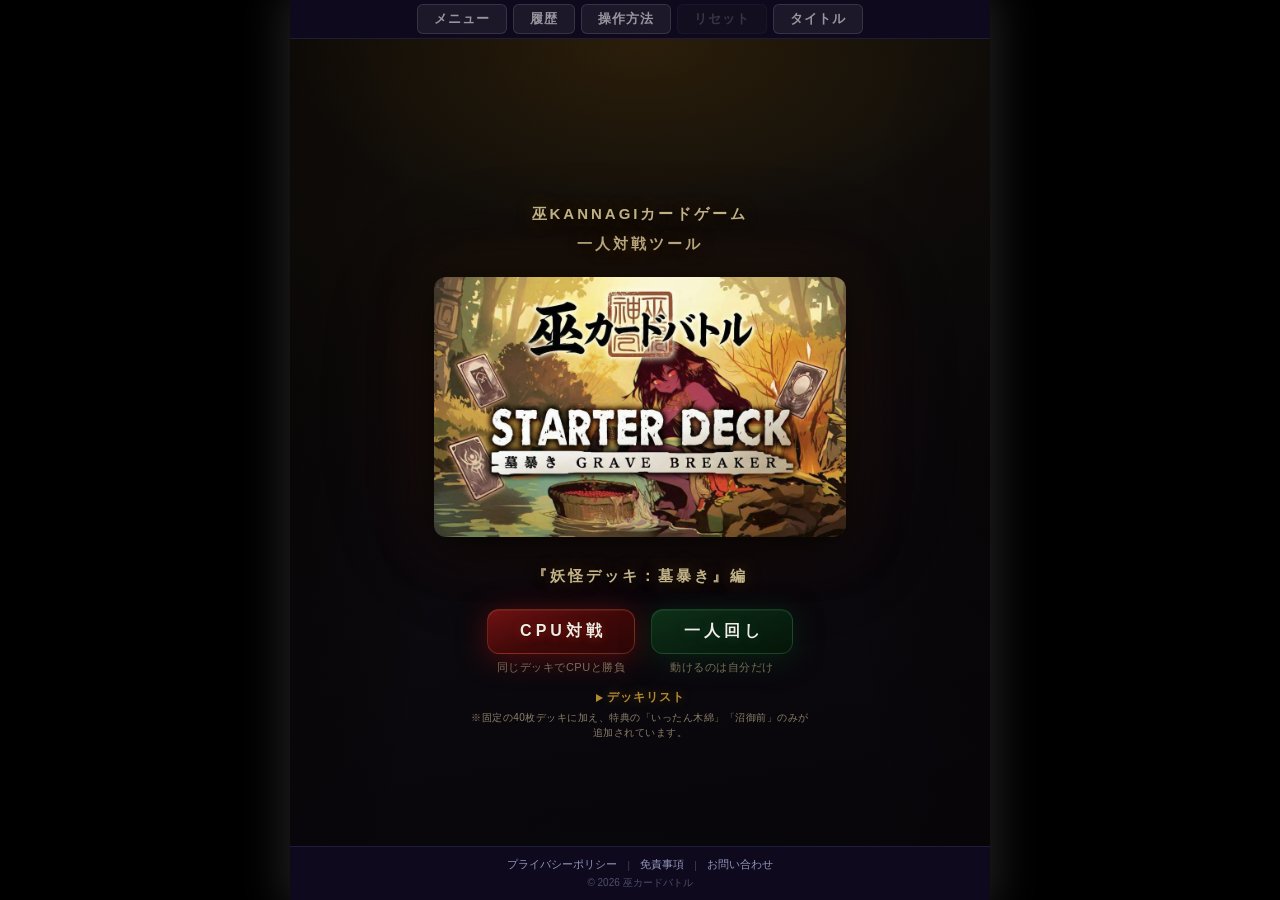
==== index.html @ 3680c4dd "Add files via upload" ====
<!DOCTYPE html>
<html lang="ja">

<head>
  <!-- Google tag (専用タグなのでGitHubから見てる人もコピー禁止) -->
  <script async src="https://www.googletagmanager.com/gtag/js?id=G-RFGFBHX0R3"></script>
  <script>
    window.dataLayer = window.dataLayer || [];
    function gtag() { dataLayer.push(arguments); }
    gtag('js', new Date());

    gtag('config', 'G-RFGFBHX0R3');
  </script>
  <meta name="google-site-verification" content="YM-XxtUOnHbWTv-7_NC93-Eh-Nm8uN8EXM9fHKTF7UQ" />
  <meta charset="UTF-8">
  <meta name="viewport"
    content="width=device-width, initial-scale=1.0, maximum-scale=1.0, user-scalable=no, viewport-fit=cover">
  <title>巫カードバトル | 一人回し、一人対戦ツール</title>
  <meta name="description" content="巫KANNAGIカードゲームの一人回し（一人対戦）用ツール。使い方が難しいカードも、コッソリ練習してマスターしちゃおう！" />

  <link rel="stylesheet" href="battle.css">
  <link rel="icon" type="image/x-icon" href="favicon/battle_favicon.ico" />
  <!-- Windows タイル -->
  <meta name="msapplication-TileImage" content="images/battle_icon.jpg" />
  <meta name="msapplication-TileColor" content="#ffffff" />
  <!-- iOS Safari（ホーム画面・ブックマーク） -->
  <link rel="apple-touch-icon" sizes="180x180" href="images/battle_icon.png" />
  <!-- Android Chrome / 汎用 -->
  <link rel="icon" type="image/png" sizes="192x192" href="images/battle_icon.png" />
  <link rel="icon" type="image/png" sizes="512x512" href="images/battle_icon.png" />

  <!-- OGP -->
  <meta property="og:title" content="巫カードバトル | 一人回し、一人対戦ツール" />
  <meta property="og:description" content="巫KANNAGIカードゲームの一人回し（一人対戦）用ツール。使い方が難しいカードも、コッソリ練習してマスターしちゃおう！" />
  <meta property="og:image" content="https://hanil524.github.io/kannagi_battle/images/battle_ogp.jpg" />
  <meta property="og:url" content="https://hanil524.github.io/kannagi_battle/" />
  <meta property="og:type" content="website" />
  <!-- Twitter Card -->
  <meta name="twitter:card" content="summary_large_image" />
  <meta name="twitter:image" content="https://hanil524.github.io/kannagi_battle/images/battle_ogp.jpg" />
</head>

<body>

  <div id="app">
    <!-- ヘッダー（旧フッター） -->
    <button class="footer-btn" id="btn-menu">メニュー</button>
    <button class="footer-btn" id="btn-history" disabled>履歴</button>
    <button class="footer-btn" id="btn-howto">操作方法</button>
    <button class="footer-btn" id="btn-reset" disabled>リセット</button>
    <button class="footer-btn" id="btn-title">タイトル</button>
  </div>

  <!-- スタート -->
  <div id="start-overlay">
    <div id="start-title">巫KANNAGIカードゲーム<br>一人対戦ツール</div>
    <img id="start-deck-img" src="images/hakaabaki.jpg" alt="墓暴き">
    <div id="start-title">『妖怪デッキ：墓暴き』編</div>
    <div id="start-buttons-row">
      <div class="start-btn-col">
        <button id="start-btn">CPU対戦</button>
        <div id="start-sub">同じデッキでCPUと勝負</div>
      </div>
      <div class="start-btn-col">
        <button id="solo-btn">一人回し</button>
        <div id="solo-sub">動けるのは自分だけ</div>
      </div>
    </div>
    <a id="deck-list-link" href="#">デッキリスト</a>
    <div id="start-note">※固定の40枚デッキに加え、特典の「いったん木綿」「沼御前」のみが<br>追加されています。</div>

    <!-- デッキリスト画像ポップアップ -->
    <div id="deck-popup-overlay" style="display:none;">
      <div id="deck-popup">
        <button id="deck-popup-close">&times;</button>
        <img id="deck-popup-img" src="images/yokai-deck.jpg" alt="デッキリスト">
      </div>
    </div>

    <!-- サイトフッター（スタート画面内なのでゲーム中は非表示） -->
    <footer class="start-footer">
      <nav class="start-footer-links">
        <a href="privacy.html">プライバシーポリシー</a>
        <span class="start-footer-sep">|</span>
        <a href="disclaimer.html">免責事項</a>
        <span class="start-footer-sep">|</span>
        <a href="https://docs.google.com/forms/d/e/1FAIpQLSd8f24mL69hy2xLROsW7yi5ifoMN6DwQPSr7Msj2-q-3vd2gw/viewform"
          target="_blank" rel="noopener noreferrer">お問い合わせ</a>
      </nav>
      <p class="start-footer-copy">&copy; 2026 巫カードバトル</p>
    </footer>
  </div>

  <!-- メニューモーダル -->
  <div id="menu-overlay" style="display:none;"></div>
  <div id="menu-modal">
    <div id="menu-modal-header">
      <button id="menu-close-x">&times;</button>
      <span>メニュー</span>
    </div>
    <nav id="menu-list">
      <a class="menu-item" href="https://www.kannagi-cardgame.jp/" target="_blank" rel="noopener">巫カード公式サイト</a>
      <a class="menu-item" href="https://www.kannagi-cardgame.jp/s-projects-side-by-side" target="_blank"
        rel="noopener">遊び方</a>
      <a class="menu-item" href="https://www.kannagi-cardgame.jp/%E3%82%AB%E3%83%BC%E3%83%89" target="_blank"
        rel="noopener">商品一覧（公式カードリスト）</a>
      <a class="menu-item" href="https://eglanz.cart.fc2.com/ca42/550/p-r-s/" target="_blank"
        rel="noopener">妖怪デッキ「墓暴き」通販ページ</a>
      <a class="menu-item"></a>
      <a class="menu-item" href="https://lit.link/hanil524" target="_blank" rel="noopener">巫カード便利ツール集</a>
      <a class="menu-item" href="https://hanil524.github.io/kannagi-cardlist/" target="_blank"
        rel="noopener">全カードリスト＆デッキ作成</a>
      <a class="menu-item" href="https://x.com/hanil524" target="_blank" rel="noopener">管理人：はん（X）</a>
      <a class="menu-item"
        href="https://docs.google.com/forms/d/e/1FAIpQLSd8f24mL69hy2xLROsW7yi5ifoMN6DwQPSr7Msj2-q-3vd2gw/viewform"
        target="_blank" rel="noopener">不具合報告フォーム</a>
    </nav>
  </div>

  <div id="field">

    <!-- ====== 相手側 ====== -->
    <div class="row-zone" id="opp-hand-zone">
      <span class="zone-label">手 札</span>
      <div id="opp-hand-cards" class="card-row"></div>
      <span class="zone-count" id="opp-hand-count">0</span>
    </div>
    <div class="row-zone" id="opp-soul-zone">
      <span class="zone-label">魂</span>
      <div id="opp-soul-cards" class="card-row"></div>
      <div class="soul-info-area" id="opp-soul-info">
        <div class="season-icons">
          <div class="season-icon" id="opp-season-spring">春</div>
          <div class="season-icon" id="opp-season-summer">夏</div>
          <div class="season-icon" id="opp-season-autumn">秋</div>
          <div class="season-icon" id="opp-season-winter">冬</div>
        </div>
        <div class="soul-count-mini" id="opp-soul-count">0</div>
      </div>
    </div>
    <!-- 相手ミッドゾーン: 除外(左端)→山札→手札公開場(右に広がる) -->
    <div class="triple-zone" id="opp-mid-zones">
      <div class="zone triple-sub exile-zone" id="opp-exile">
        <span class="zone-label" style="font-size:10px;">除外</span>
        <span class="zone-count" id="opp-exile-count">0</span>
      </div>
      <div class="zone triple-sub" id="opp-deck">
        <span class="zone-label" style="font-size:10px;">山札</span>
        <span class="zone-count" id="opp-deck-count">0</span>
      </div>
      <div class="zone triple-main" id="opp-open">
        <span class="zone-label" style="font-size:10px;">手札公開場</span>
        <div id="opp-open-cards" class="card-row"></div>
        <span class="zone-count" id="opp-open-count">0</span>
      </div>
    </div>
    <!-- 相手の場: ライフは右端 -->
    <div class="field-row" id="opp-field-row">
      <div class="row-zone field-zone" id="opp-field">
        <span class="zone-label">相 手 の 場</span>
        <div id="opp-field-cards" class="card-row field-card-row"></div>
      </div>
      <div class="life-area" id="opp-life-area">
        <div class="life-label">ライフ</div>
        <div class="life-value" id="opp-life-value">30</div>
      </div>
    </div>

    <!-- 中央コントロール -->
    <div id="center-area">
      <div id="center-controls">
        <!-- 左側＝自分（自陣側＝下寄せ） -->
        <div class="type-btns left-btns">
          <button class="type-btn basho-btn" id="p-basho-btn">場所</button>
          <button class="type-btn kaii-btn" id="p-kaii-btn">怪異</button>
          <button class="type-btn dougu-btn" id="p-dougu-btn">道具</button>
          <button class="type-btn season-btn" id="p-season-btn">季節</button>
        </div>
        <div id="center-mid">
          <div id="center-line"></div>
          <button id="attack-btn" style="display:none;">攻撃</button>
          <button id="end-turn-center" style="display:none;">ターン終了</button>
        </div>
        <!-- 右側＝相手（敵陣側＝上寄せ） -->
        <div class="type-btns right-btns">
          <button class="type-btn basho-btn" id="o-basho-btn">場所</button>
          <button class="type-btn kaii-btn" id="o-kaii-btn">怪異</button>
          <button class="type-btn dougu-btn" id="o-dougu-btn">道具</button>
          <button class="type-btn season-btn" id="o-season-btn">季節</button>
        </div>
      </div>
    </div>

    <!-- 自分側 -->
    <div class="field-row" id="player-field-row">
      <div class="life-area" id="player-life-area">
        <div class="life-label">ライフ</div>
        <div class="life-value" id="player-life-value">30</div>
      </div>
      <div class="row-zone field-zone" id="player-field">
        <span class="zone-label">自 分 の 場</span>
        <div id="player-field-cards" class="card-row field-card-row"></div>
      </div>
    </div>
    <div class="triple-zone" id="player-mid-zones">
      <div class="zone triple-main" id="player-open">
        <span class="zone-label" style="font-size:10px;">手札公開場</span>
        <div id="player-open-cards" class="card-row"></div>
        <span class="zone-count" id="player-open-count">0</span>
      </div>
      <div class="zone triple-sub" id="player-deck">
        <span class="zone-label" style="font-size:10px;">山札</span>
        <span class="zone-count" id="player-deck-count">0</span>
      </div>
      <div class="zone triple-sub exile-zone" id="player-exile">
        <span class="zone-label" style="font-size:10px;">除外</span>
        <span class="zone-count" id="player-exile-count">0</span>
      </div>
    </div>
    <div class="row-zone" id="player-soul-zone">
      <span class="zone-label">魂</span>
      <div id="player-soul-cards" class="card-row"></div>
      <div class="soul-info-area" id="player-soul-info">
        <div class="season-icons">
          <div class="season-icon" id="player-season-spring">春</div>
          <div class="season-icon" id="player-season-summer">夏</div>
          <div class="season-icon" id="player-season-autumn">秋</div>
          <div class="season-icon" id="player-season-winter">冬</div>
        </div>
        <div class="soul-count-mini" id="player-soul-count">0</div>
      </div>
    </div>
    <div class="row-zone" id="player-hand-zone">
      <span class="zone-label">手 札</span>
      <div id="player-hand-cards" class="card-row"></div>
      <span class="zone-count" id="player-hand-count">0</span>
    </div>
  </div>

  <!-- カード拡大プレビュー -->
  <div id="card-preview">
    <img id="preview-img" src="" alt="preview">
  </div>

  <!-- モーダル内カードプレビュー（最前面） -->
  <div id="modal-preview">
    <img id="modal-preview-img" src="" alt="modal-preview">
  </div>

  <!-- 怪異札確認中の拡大プレビュー（最前面） -->
  <div id="kaii-preview-overlay">
    <img id="kaii-preview-img" src="" alt="kaii-preview">
  </div>


  <!-- カード使用エフェクト -->
  <div id="play-effect">
    <img id="play-effect-img" src="" alt="play">
  </div>

  <!-- ダメージ演出 -->
  <div id="damage-overlay" style="display:none;">
    <span id="damage-text"></span>
  </div>

  <!-- 季節札警告（画面中央） -->
  <div id="season-warning">
    <span>【季節札】が場にある状態で【季節札】を出すと、<br>既にある【季節札】と上に載っているカードが全て魂になります。</span>
  </div>

  <!-- 魂不足ポップアップ -->
  <div id="soul-shortage-msg" style="display:none;">
    <span>使用に必要な魂が足りません。</span>
  </div>

  <!-- 季節不足ポップアップ -->
  <div id="season-shortage-msg" style="display:none;">
    <span>召喚に必要な季節が足りません。</span>
  </div>

  <!-- 1ターン1回制限ポップアップ -->
  <div id="type-used-msg" style="display:none;">
    <span id="type-used-text"></span>
  </div>

  <!-- 召喚酔いポップアップ -->
  <div id="summon-sick-msg" style="display:none;">
    <span>場所札は召喚したターンに攻撃することができません。</span>
  </div>

  <!-- 攻撃済みポップアップ -->
  <div id="attack-used-msg" style="display:none;">
    <span>攻撃は1ターンに1度までです。</span>
  </div>

  <!-- 怪異札一覧ポップアップ -->
  <div id="kaii-popup">
    <div id="kaii-popup-title">憑依されている怪異札</div>
    <div id="kaii-popup-cards"></div>
  </div>

  <!-- 場所札なしポップアップ -->
  <div id="no-basho-msg" style="display:none;">
    <span>場に場所札がありません。</span>
  </div>

  <!-- 相手手札タッチポップアップ -->
  <div id="opp-hand-msg" style="display:none;">
    <span>相手の手札を勝手に触らないでください！</span>
  </div>

  <!-- 相手山札タッチポップアップ -->
  <div id="opp-deck-msg" style="display:none;">
    <span>相手のデッキを勝手に触らないでください！</span>
  </div>

  <!-- 相手怪異札ブロック -->
  <div id="kaii-block-msg" style="display:none;">
    <div id="kaii-block-text">対戦相手が憑依している怪異札は、<br>確認することができません。</div>
  </div>

  <!-- 除外カード一覧モーダル -->
  <div id="exile-modal" style="display:none;">
    <!-- 上部: 選択カード拡大プレビュー -->
    <div id="exile-modal-preview-wrap">
      <span id="exile-modal-preview-placeholder">タップしてカードを選択</span>
      <img id="exile-modal-preview-img" src="" alt="" style="display:none;">
    </div>
    <div id="exile-modal-title">除外カード一覧</div>
    <div id="exile-modal-desc"></div>
    <div id="exile-modal-cards"></div>
    <div id="exile-modal-empty" style="display:none;">除外されたカードはありません。</div>
    <div id="exile-modal-buttons" style="display:none;">
      <button id="exile-modal-confirm" disabled>決定する</button>
      <button id="exile-modal-skip">選択しない</button>
    </div>
    <button class="banmen-btn" style="display:none;">盤面</button>
  </div>

  <!-- 盤面確認中の除外閲覧モーダル -->
  <div id="exile-view-modal" style="display:none;">
    <div id="exile-view-title">除外カード一覧</div>
    <div id="exile-view-cards"></div>
    <div id="exile-view-empty" style="display:none;">除外されたカードはありません。</div>
  </div>

  <!-- 効果発動オーバーレイ -->
  <div id="effect-overlay">
    <span id="effect-label">効果発動</span>
    <img id="effect-card-img" src="" alt="effect">
  </div>

  <!-- 開門演出 -->
  <div id="gate-overlay">
    <span id="gate-text">開門</span>
    <span id="coin-text"></span>
  </div>

  <!-- ターン告知 -->
  <div id="turn-announce">
    <span id="turn-announce-text"></span>
  </div>

  <!-- フィニッシュブローズーム（旧） -->
  <div id="finish-zoom-overlay" style="display:none;">
    <img id="finish-zoom-img" src="" alt="finish">
  </div>

  <!-- フィニッシュブロー演出 -->
  <div id="finish-blow-overlay">
    <div id="finish-blow-field"></div>
  </div>

  <!-- 勝敗結果 -->
  <div id="result-overlay">
    <span id="result-text"></span>
    <span id="win-streak"></span>
    <button id="retry-btn">リトライ</button>
    <a id="result-shop-link" href="https://eglanz.cart.fc2.com/ca42/550/p-r-s/" target="_blank" rel="noopener">
      <img id="result-shop-img" src="images/hakaabaki.jpg" alt="墓暴き">
      <span id="result-shop-text">通販サイトはこちら！</span>
    </a>
  </div>

  <!-- 手札超過オーバーレイ -->
  <div id="hand-overflow-overlay" style="display:none;">
    <span id="hand-overflow-title">手札超過</span>
    <span id="hand-overflow-desc">手札が9枚以上の状態でターンを終了しました。<br>8枚になるまで魂に捨ててください。<br>※カードをタップで選択、または掴んで魂の上で離す。</span>
    <div id="hand-overflow-buttons">
      <button id="hand-overflow-confirm" disabled>決定する</button>
      <div id="hand-overflow-remaining"></div>
    </div>
    <button class="banmen-btn">盤面</button>
  </div>

  <!-- カード選択フェイズオーバーレイ (上55%のみ覆う・3分割) -->
  <div id="card-select-overlay" style="display:none;">
    <!-- 上段: 選択中カード拡大表示 -->
    <div id="card-select-top">
      <span id="card-select-placeholder">タップしてカードを選択</span>
      <img id="card-select-preview-img" src="" alt="">
    </div>
    <!-- 中段: タイトル + 説明 + ボタン -->
    <div id="card-select-mid">
      <span id="card-select-title">カード選択</span>
      <span id="card-select-desc"></span>
      <div id="card-select-buttons">
        <button id="card-select-confirm" disabled>決定する</button>
        <button id="card-select-skip">選択しない</button>
      </div>
    </div>
    <button class="banmen-btn">盤面</button>
  </div>

  <!-- 零探しオーバーレイ -->
  <div id="zero-search-overlay" style="display:none;">
    <!-- 上部: 先後案内 -->
    <div id="zero-search-order"></div>
    <!-- 中部: タイトル・説明・プレビュー・ボタン -->
    <div id="zero-search-mid">
      <div id="zero-search-title">零探し</div>
      <div id="zero-search-desc">手札から好きな枚数選んでキープする。<br>残りをデッキ底に送り、その枚数分ドローする。</div>
      <div id="zero-search-preview-wrap">
        <img id="zero-search-preview-img" src="" alt="">
      </div>
      <div id="zero-search-count">キープする手札を選択（任意）</div>
      <button id="zero-search-confirm">決　定</button>
    </div>
    <!-- 下部: 8枚のカード -->
    <div id="zero-search-cards"></div>
  </div>

  <!-- 相手手札除外選択モーダル -->
  <div id="opp-hand-exile-overlay" style="display:none;">
    <span id="opp-hand-exile-title">相手の手札を除外</span>
    <span id="opp-hand-exile-desc"></span>
    <div id="opp-hand-exile-cards"></div>
    <div id="opp-hand-exile-buttons">
      <button id="opp-hand-exile-confirm" disabled>決定する</button>
    </div>
    <button class="banmen-btn">盤面</button>
  </div>

  <!-- タイトル確認ポップアップ -->
  <div id="title-confirm" style="display:none;">
    <span id="title-confirm-title">本当にタイトルへ戻りますか？</span>
    <div id="reset-confirm-buttons">
      <button id="title-confirm-yes">はい</button>
      <button id="title-confirm-no">いいえ</button>
    </div>
  </div>

  <!-- リセット確認ポップアップ -->
  <div id="reset-confirm" style="display:none;">
    <span id="reset-confirm-title">対戦をやり直しますか？</span>
    <div id="reset-confirm-buttons">
      <button id="reset-confirm-yes">はい</button>
      <button id="reset-confirm-no">いいえ</button>
    </div>
  </div>

  <!-- 魂ダメージ吸収：質問ポップアップ -->
  <div id="soul-absorb-ask" style="display:none;">
    <img id="soul-absorb-ask-img" src="" alt="" style="display:none;">
    <span id="soul-absorb-ask-title">ダメージを魂で受けますか？</span>
    <div id="soul-absorb-ask-buttons">
      <button id="soul-absorb-yes">はい</button>
      <button id="soul-absorb-no">いいえ</button>
    </div>
    <button class="banmen-btn">盤面</button>
  </div>

  <!-- 魂ダメージ吸収：魂選択フェイズ -->
  <div id="soul-absorb-select" style="display:none;">
    <span id="soul-absorb-select-title">除外する魂を選択</span>
    <span id="soul-absorb-select-desc"></span>
    <div id="soul-absorb-select-buttons">
      <button id="soul-absorb-confirm">決定する</button>
    </div>
    <button class="banmen-btn">盤面</button>
  </div>

  <!-- 盤面確認用フローティングボタン -->
  <button id="banmen-floating-btn" style="display:none;">盤面</button>

  <!-- ドラッグ攻撃ビーム -->
  <svg id="drag-attack-svg"
    style="position:fixed;top:0;left:0;width:100%;height:100%;pointer-events:none;z-index:8000;display:none;">
    <defs>
      <filter id="beam-glow" x="-50%" y="-50%" width="200%" height="200%">
        <feGaussianBlur stdDeviation="4" result="blur" />
        <feMerge>
          <feMergeNode in="blur" />
          <feMergeNode in="blur" />
          <feMergeNode in="SourceGraphic" />
        </feMerge>
      </filter>
      <filter id="beam-glow-ready" x="-50%" y="-50%" width="200%" height="200%">
        <feGaussianBlur stdDeviation="6" result="blur" />
        <feMerge>
          <feMergeNode in="blur" />
          <feMergeNode in="blur" />
          <feMergeNode in="blur" />
          <feMergeNode in="SourceGraphic" />
        </feMerge>
      </filter>
    </defs>
    <path id="beam-outer" fill="none" stroke="rgba(255,120,60,0.25)" stroke-width="12" stroke-linecap="round"
      filter="url(#beam-glow)" />
    <path id="beam-core" fill="none" stroke="rgba(255,180,80,0.8)" stroke-width="3" stroke-linecap="round"
      filter="url(#beam-glow)" />
    <circle id="beam-target" r="14" fill="none" stroke="rgba(255,180,80,0.6)" stroke-width="2" cx="0" cy="0"
      style="display:none;" />
  </svg>

  <!-- 操作方法モーダル -->
  <div id="howto-modal">
    <div id="howto-modal-header">
      <button id="howto-close-x">&times;</button>
      <span>操作方法</span>
    </div>
    <div id="howto-body">
      <p class="howto-text">4種類の札が1ターンに各1枚まで使用可能。<br>左側にあるカラーボタンで確認しよう！</p>
      <img class="howto-gif" src="images/capture01.gif" alt="巫カードバトルの操作例1">
      <p class="howto-text">※カラーボタンを押すと対応した札が光る。</p>
      <hr class="howto-divider">
      <p class="howto-text">【場所札】を選択して中央ボタンで攻撃。<br>（カードの長押しでも攻撃可能）</p>
      <img class="howto-gif" src="images/capture02.gif" alt="巫カードバトルの操作例2">
      <hr class="howto-divider">
      <p class="howto-text">できないことはできないので<br>たくさん動かしてルールを覚えよう！</p>
      <img class="howto-gif" src="images/capture03.gif" alt="巫カードバトルの操作例3">
      <p class="howto-text">※本番は「道具札が相手ターンでも使える」ルールなので<br>慣れてきたら実際のカードで遊んでね！</p>
      <hr class="howto-divider">
      <p class="howto-link">『墓暴き』デッキは<a href="https://eglanz.cart.fc2.com/ca42/550/p-r-s/" target="_blank"
          rel="noopener">通販ページ</a>から（定価1,100円）<br> </p>
      <p class="howto-link">詳しい巫カードゲームの遊び方は<a href="https://www.kannagi-cardgame.jp/s-projects-side-by-side"
          target="_blank" rel="noopener">公式HP</a>から<br> </p>
    </div>
    <div id="howto-modal-footer">
      <button id="howto-close-btn">閉じる</button>
    </div>
  </div>

  <!-- 行動履歴モーダル -->
  <div id="history-modal">
    <div id="history-modal-header">
      <button id="history-close-x">&times;</button>
      <span>行動履歴</span>
    </div>
    <div id="history-list"></div>
    <div id="history-modal-footer">
      <button id="history-close-btn">閉じる</button>
    </div>
  </div>
  </div>

  <script src="battle.js"></script>
  <script>
    if ('serviceWorker' in navigator) {
      window.addEventListener('load', () => {
        navigator.serviceWorker.register('sw.js').catch(() => { });
      });
    }
  </script>
</body>

</html>
---- battle.css ----
/* ===== リセット ===== */
*,
*::before,
*::after {
  margin: 0;
  padding: 0;
  box-sizing: border-box;
}

/* ===== ボタンタッチキャンセル ===== */
/* 指をボタン外にドラッグした時、pointer-eventsを切って:activeを解除 */
button.btn-touch-cancelled {
  pointer-events: none !important;
}

html {
  width: 100%;
  height: 100%;
  overflow: hidden;
  background: #000;
}

body {
  width: 100%;
  max-width: 430px;
  height: 100vh;
  height: 100dvh;
  max-height: 900px;
  margin: 0 auto;
  margin-top: max(0px, calc(50dvh - 450px));
  position: relative;
  overflow: hidden;
  background: #000;
  box-shadow: 0 0 40px 8px rgba(255, 255, 255, 0.12);
  font-family: 'Helvetica Neue', Arial, sans-serif;
  user-select: none;
  -webkit-user-select: none;
  -webkit-tap-highlight-color: transparent;
  touch-action: manipulation;
  display: flex;
  flex-direction: column;
}

/* ===== アプリ外枠 ===== */
#app {
  width: 100%;
  display: flex;
  flex-direction: row;
  align-items: center;
  justify-content: center;
  gap: clamp(3px, 1.2vw, 6px);
  padding: 4px clamp(4px, 1.5vw, 8px);
  background: rgba(15, 10, 30, 0.95);
  border-bottom: 1px solid rgba(80, 80, 140, 0.25);
  flex-shrink: 0;
  z-index: 10;
}

/* ===== ヘッダー（旧フッター） ===== */
#footer {
  display: flex;
  flex-direction: row;
  align-items: center;
  justify-content: flex-start;
  gap: 6px;
  padding: 4px 8px;
  background: rgba(15, 10, 30, 0.95);
  border-bottom: 1px solid rgba(80, 80, 140, 0.25);
  flex-shrink: 0;
  z-index: 10;
}

.footer-btn {
  padding: 4px clamp(4px, 1.5vw, 12px);
  font-size: clamp(10px, 2.8vw, 12px);
  font-weight: bold;
  color: rgba(200, 210, 255, 0.85);
  background: rgba(30, 25, 60, 0.9);
  border: 1px solid rgba(80, 90, 160, 0.4);
  border-radius: 6px;
  cursor: pointer;
  transition: background 0.15s ease, border-color 0.15s ease;
  letter-spacing: 0px;
  white-space: nowrap;
  text-align: center;
}

.footer-btn:not(:disabled):active {
  background: rgba(60, 50, 120, 0.9);
  border-color: rgba(120, 140, 230, 0.6);
}

.footer-btn:disabled {
  opacity: 0.4;
  cursor: default;
}


@media (min-width:600px) {
  body {
    max-width: 520px;
  }
}

@media (min-width:900px) {
  body {
    max-width: 600px;
  }
}

@media (min-width:1200px) {
  body {
    max-width: 700px;
  }
}

/* ===== フィールド全体 ===== */
#field {
  flex: 1;
  display: grid;
  /* 相手の場以外を縮小し、両者の場を広めに確保 */
  grid-template-rows: 0.8fr 1.2fr 0.9fr 2.3fr auto 2.3fr 1.2fr 1.2fr 1.3fr;
  width: 100%;
  overflow: hidden;
}

/* ===== 背景色 ===== */
#opp-hand-zone,
#opp-soul-zone {
  background: rgba(60, 20, 20, 0.35);
}

#opp-mid-zones .zone {
  background: rgba(60, 20, 20, 0.30);
}

#opp-field {
  background: rgba(60, 20, 20, 0.25);
}

#player-field {
  background: rgba(18, 22, 42, 0.40);
}

#player-mid-zones .zone {
  background: rgba(18, 22, 42, 0.35);
}

#player-soul-zone {
  background: rgba(18, 22, 42, 0.30);
}

#player-hand-zone {
  background: rgba(18, 22, 42, 0.35);
}

/* ===== 中央エリア ===== */
#center-area {
  position: relative;
  display: flex;
  align-items: stretch;
  justify-content: center;
  min-height: 30px;
  overflow: visible;
  z-index: 1;
}

#center-controls {
  display: flex;
  align-items: stretch;
  justify-content: center;
  width: 100%;
  gap: 0;
}

.type-btns {
  display: flex;
  gap: 2px;
  flex-shrink: 0;
  flex-wrap: nowrap;
}

/* 左ボタン群＝自分→下寄せ */
.type-btns.left-btns {
  align-items: flex-end;
}

/* 右ボタン群＝相手→上寄せ */
.type-btns.right-btns {
  align-items: flex-start;
}

.type-btn {
  font-size: 10px;
  font-weight: bold;
  padding: 3px 4px;
  border-radius: 2px;
  border: none;
  cursor: pointer;
  line-height: 1.2;
  letter-spacing: 0;
  white-space: nowrap;
}

.type-btn.basho-btn {
  background: #c44;
  color: #111;
}

.type-btn.kaii-btn {
  background: #a050e0;
  color: #111;
}

.type-btn.dougu-btn {
  background: #ddd;
  color: #111;
}

.type-btn.season-btn {
  background: #dda020;
  color: #111;
}

.type-btn.used {
  background: #555 !important;
  color: #888 !important;
}

#center-mid {
  flex: 1;
  display: flex;
  align-items: center;
  justify-content: center;
  position: relative;
  min-width: 40px;
  overflow: hidden;
}

#center-line {
  position: absolute;
  top: 50%;
  left: 0;
  right: 0;
  height: 2px;
  background: rgba(255, 255, 255, 0.18);
  transform: translateY(-50%);
}

/* 攻撃ボタン：最前面レイヤー */
#attack-btn {
  position: relative;
  z-index: 600;
  background: linear-gradient(135deg, #8b1a1a, #5c1010);
  color: #ffd4d4;
  border: 1px solid rgba(255, 100, 100, 0.4);
  padding: 4px 18px;
  border-radius: 4px;
  font-size: 12px;
  font-weight: bold;
  letter-spacing: 2px;
  cursor: pointer;
  white-space: nowrap;
  max-width: 100%;
}

#attack-btn:active {
  transform: scale(0.95);
}

/* 中央ターン終了ボタン */
#end-turn-center {
  position: relative;
  z-index: 10;
  background: linear-gradient(135deg, #1a3a6b, #102a50);
  color: #aac4ee;
  border: 1px solid rgba(80, 140, 255, 0.35);
  padding: 4px 14px;
  border-radius: 4px;
  font-size: 11px;
  font-weight: bold;
  letter-spacing: 2px;
  cursor: pointer;
  white-space: nowrap;
  max-width: 100%;
}

#end-turn-center:active {
  transform: scale(0.95);
}

/* ===== 場の行（ライフ＋場） ===== */
.field-row {
  display: flex;
  overflow: visible;
}

.field-row .row-zone.field-zone {
  flex: 1;
  overflow: hidden;
  min-width: 0;
}

.life-area {
  width: 38px;
  display: flex;
  flex-direction: column;
  align-items: center;
  justify-content: center;
  border: 1px solid rgba(255, 255, 255, 0.07);
  gap: 2px;
  flex-shrink: 0;
}

.life-label {
  color: rgba(255, 255, 255, 0.35);
  font-size: 10px;
  font-weight: bold;
  letter-spacing: 1px;
}

.life-value {
  color: #fff;
  font-size: 20px;
  font-weight: bold;
}

#opp-life-area {
  background: rgba(60, 20, 20, 0.35);
}

#player-life-area {
  background: rgba(18, 22, 42, 0.45);
}

/* ===== 通常行ゾーン ===== */
.row-zone {
  position: relative;
  display: flex;
  align-items: center;
  justify-content: center;
  overflow: hidden;
  border: 1px solid rgba(255, 255, 255, 0.07);
  padding: 1px 2px;
}

/* 魂ゾーン：カード列+右端の季節エリア */
#player-soul-zone,
#opp-soul-zone {
  justify-content: flex-start;
}

#player-soul-zone .card-row,
#opp-soul-zone .card-row {
  flex: 1;
  width: auto;
  min-width: 0;
}

/* ===== ゾーンラベル ===== */
.zone-label {
  position: absolute;
  top: 50%;
  left: 50%;
  transform: translate(-50%, -50%);
  color: rgba(255, 255, 255, 0.13);
  font-size: 13px;
  font-weight: bold;
  letter-spacing: 5px;
  pointer-events: none;
  white-space: nowrap;
  z-index: 0;
}

/* ===== カウント（黒丸の上に表示） ===== */
.zone-count {
  position: absolute;
  bottom: 2px;
  right: 4px;
  color: #fff;
  font-size: 11px;
  font-weight: bold;
  z-index: 2;
  pointer-events: none;
  width: 20px;
  height: 20px;
  background: rgba(0, 0, 0, 0.7);
  border-radius: 50%;
  display: flex;
  align-items: center;
  justify-content: center;
  line-height: 1;
}

/* ===== 3列行 ===== */
.triple-zone {
  display: grid;
  width: 100%;
  overflow: hidden;
}

#opp-mid-zones {
  grid-template-columns: 1fr 1fr 8fr;
}

#player-mid-zones {
  grid-template-columns: 8fr 1fr 1fr;
}

.triple-zone .zone {
  position: relative;
  display: flex;
  align-items: center;
  justify-content: center;
  overflow: hidden;
  border: 1px solid rgba(255, 255, 255, 0.07);
}

.triple-main {
  padding: 1px 2px;
}

/* ===== カード列共通 ===== */
.card-row {
  display: flex;
  align-items: center;
  justify-content: center;
  gap: 2px;
  width: 100%;
  height: 100%;
  overflow: hidden;
  z-index: 1;
}

/* ===== 場のcard-row: 画面中央揃え＋枠内に収まる ===== */
.field-card-row {
  overflow: visible;
  align-items: center;
  gap: clamp(4px, 3vw, 14px);
  height: 100%;
}

/* 自分の場：左にライフ(38px)→右に同じ分パディングで画面中央に揃える */
#player-field-row .field-card-row {
  padding-right: 38px;
}

/* 相手の場：右にライフ(38px)→左に同じ分パディングで画面中央に揃える */
#opp-field-row .field-card-row {
  padding-left: 38px;
}

/* ===== カード共通 ===== */
.battle-card {
  flex-shrink: 0;
  position: relative;
  cursor: pointer;
  transition: box-shadow 0.15s ease, transform 0.12s ease;
  border-radius: 6px;
  overflow: hidden;
  touch-action: none;
  height: calc(100% - 2px);
  aspect-ratio: 5/7;
}

.battle-card img {
  width: 100%;
  height: 100%;
  object-fit: cover;
  pointer-events: none;
  display: block;
}

/* 手札 */
.battle-card.in-hand {
  border: 1px solid rgba(80, 140, 255, 0.15);
  box-shadow: 0 1px 3px rgba(0, 0, 0, 0.4);
}

/* 使用可能なカード（緑オーラ） */
.battle-card.in-hand.playable {
  border: 1px solid rgba(60, 200, 80, 0.55);
  box-shadow: 0 0 6px 2px rgba(60, 200, 80, 0.4), 0 0 12px 4px rgba(60, 200, 80, 0.18);
}

.basho-slot.playable {
  border: 1px solid rgba(60, 200, 80, 0.55) !important;
  box-shadow: 0 0 6px 2px rgba(60, 200, 80, 0.4), 0 0 12px 4px rgba(60, 200, 80, 0.18) !important;
}

/* 場カード（コンテナ幅に連動・親の高さに依存しない） */
.battle-card.on-field {
  border: 1px solid rgba(255, 255, 255, 0.10);
  box-shadow: 0 1px 3px rgba(0, 0, 0, 0.5);
  width: clamp(40px, 16vw, 72px);
  height: auto !important;
  flex-shrink: 0;
  aspect-ratio: 5/7;
}

/* ===== 場所札 力表示 ===== */
.power-badge {
  position: absolute;
  left: 1px;
  bottom: 1px;
  width: 16px;
  height: 16px;
  background: #111;
  border-radius: 50%;
  display: flex;
  align-items: center;
  justify-content: center;
  z-index: 5;
  pointer-events: none;
}

.power-badge span {
  color: #e53935;
  font-size: 10px;
  font-weight: bold;
  line-height: 1;
}

/* ===== 場グループ ===== */
.field-group {
  position: relative;
  flex-shrink: 0;
  display: flex;
  flex-direction: column;
  align-items: center;
  justify-content: flex-end;
}

.field-group .season-slot {
  z-index: 1;
  position: relative;
}

.field-group .basho-slot {
  z-index: 2;
  position: relative;
}

.field-group.has-season .basho-slot {
  margin-top: clamp(-82px, -18vw, -36px);
}

.field-group .kaii-row {
  display: flex;
  align-items: flex-start;
  z-index: 3;
  margin-top: clamp(-28px, -5.5vw, -14px);
}

.battle-card.kaii-attached {
  width: clamp(18px, 7vw, 32px);
  height: auto !important;
  aspect-ratio: 5/7;
  border: 1px solid rgba(255, 255, 255, 0.06);
  box-shadow: 0 1px 2px rgba(0, 0, 0, 0.4);
  cursor: pointer;
}

.kaii-row .battle-card.kaii-attached:not(:first-child) {
  margin-left: clamp(-18px, -3.5vw, -8px);
}

/* 怪異札カウントバッジ */
.kaii-count-badge {
  width: 20px;
  height: 20px;
  background: #111;
  border-radius: 50%;
  display: flex;
  align-items: center;
  justify-content: center;
  margin-left: -8px;
  flex-shrink: 0;
  border: 1px solid rgba(160, 80, 255, 0.3);
}

.kaii-count-badge span {
  color: #b060ff;
  font-size: 10px;
  font-weight: bold;
  line-height: 1;
}

/* 怪異札仮付けプレビュー */
.kaii-ghost-preview {
  width: clamp(18px, 7vw, 32px);
  height: auto !important;
  aspect-ratio: 5/7;
  border-radius: 3px;
  overflow: hidden;
  animation: kaiiBlink 0.6s ease-in-out infinite;
}

.kaii-ghost-preview img {
  width: 100%;
  height: 100%;
  object-fit: cover;
  display: block;
}

@keyframes kaiiBlink {

  0%,
  100% {
    opacity: 0.1;
  }

  50% {
    opacity: 0.9;
  }
}

/* ===== 魂カード：上下反転 ===== */
.battle-card.in-soul {
  border: 1px solid rgba(255, 200, 50, 0.12);
  box-shadow: 0 1px 2px rgba(0, 0, 0, 0.4);
}

.battle-card.in-soul img {
  transform: rotate(180deg);
}

/* ===== 魂行の季節アイコンミニエリア ===== */
.soul-info-area {
  display: flex;
  flex-direction: column;
  align-items: center;
  justify-content: center;
  gap: 0px;
  width: 22px;
  flex-shrink: 0;
  padding: 1px 0;
  z-index: 2;
}

.season-icons {
  display: flex;
  flex-direction: column;
  align-items: center;
  gap: 1px;
}

.season-icon {
  width: 15px;
  height: 11px;
  border-radius: 2px;
  display: flex;
  align-items: center;
  justify-content: center;
  font-size: 6px;
  font-weight: bold;
  line-height: 1;
  color: rgba(255, 255, 255, 0.7);
  background: rgba(80, 80, 80, 0.5);
  transition: background 0.3s, color 0.3s;
}

.season-icon.lit-spring {
  background: rgba(220, 100, 140, 0.75);
  color: #fff;
}

.season-icon.lit-summer {
  background: rgba(50, 170, 80, 0.75);
  color: #fff;
}

.season-icon.lit-autumn {
  background: rgba(210, 140, 40, 0.75);
  color: #fff;
}

.season-icon.lit-winter {
  background: rgba(60, 120, 210, 0.75);
  color: #fff;
}

.soul-count-mini {
  color: #fff;
  font-size: 9px;
  font-weight: bold;
  width: 15px;
  height: 15px;
  background: rgba(0, 0, 0, 0.7);
  border-radius: 50%;
  display: flex;
  align-items: center;
  justify-content: center;
  line-height: 1;
  margin-top: 1px;
}

/* 山札裏面 */
.deck-card-back {
  height: 72%;
  aspect-ratio: 5/7;
  border-radius: 2px;
  object-fit: cover;
  opacity: 0.6;
  pointer-events: none;
}

/* 除外ゾーン：最後のカード表示 */
.exile-zone {
  cursor: pointer;
  transition: background 0.15s ease;
}

.exile-zone:hover {
  background: rgba(255, 255, 255, 0.08) !important;
}

.exile-top-card {
  height: 72%;
  aspect-ratio: 5/7;
  border-radius: 2px;
  object-fit: cover;
  opacity: 0.85;
  pointer-events: none;
}

/* 山札クリッカブル */
#player-deck,
#opp-deck {
  cursor: pointer;
  transition: background 0.15s ease;
}

#player-deck:hover,
#opp-deck:hover {
  background: rgba(255, 255, 255, 0.08) !important;
}

#player-deck:hover .deck-card-back,
#opp-deck:hover .deck-card-back {
  opacity: 0.85;
}

/* ===== ホバー・選択 ===== */
.battle-card.glow {
  box-shadow: 0 0 8px 2px rgba(255, 255, 255, 0.35);
  border-color: rgba(255, 255, 255, 0.4);
  transform: translateY(-4px);
}

.battle-card.on-field.glow {
  transform: translateY(-4px);
}

.battle-card.on-field.summon-sick.glow {
  transform: rotate(-90deg) translateY(-4px);
}

/* 怪異札のホバーはtranslateYで視覚のみ移動（レイアウトシフト防止） */
.battle-card.kaii-attached.glow {
  transform: translateY(-3px);
}

/* ===== PC マウスオーバー（タッチデバイスには影響しない） ===== */
@media (hover: hover) and (pointer: fine) {
  .battle-card:hover {
    transform: translateY(-4px);
    transition: transform 0.12s ease;
  }

  .battle-card.on-field:hover {
    transform: translateY(-4px);
  }

  .battle-card.on-field.summon-sick:hover {
    transform: rotate(-90deg) translateX(4px);
  }

  .battle-card.kaii-attached:hover {
    transform: translateY(-3px);
  }

  #zero-search-cards .battle-card:hover {
    transform: translateY(-4px);
  }

  /* 選択済みカードはホバーで上書きしない */
  #zero-search-cards .battle-card.zs-selected:hover {
    transform: translateY(-6px) scale(1.06);
  }
}

/* ===== 召喚酔い（場所札横向き） ===== */
.battle-card.on-field.summon-sick {
  transform: rotate(-90deg);
  transform-origin: center center;
}

/* ===== 場ドラッグオーバー（白く柔らかい光のループ） ===== */
@keyframes dropGlow {
  0% {
    box-shadow: inset 0 0 20px rgba(255, 255, 255, 0.12), 0 0 12px rgba(255, 255, 255, 0.08);
  }

  50% {
    box-shadow: inset 0 0 40px rgba(255, 255, 255, 0.35), 0 0 24px rgba(255, 255, 255, 0.18);
  }

  100% {
    box-shadow: inset 0 0 20px rgba(255, 255, 255, 0.12), 0 0 12px rgba(255, 255, 255, 0.08);
  }
}

.row-zone.field-zone.drag-over {
  background: rgba(255, 255, 255, 0.10);
  animation: dropGlow 0.9s ease-in-out infinite;
}

.row-zone.drag-over-soul {
  background: rgba(255, 200, 50, 0.15) !important;
  animation: dropGlow 0.9s ease-in-out infinite;
}

.exile-zone.drag-over-exile {
  background: rgba(180, 80, 255, 0.25) !important;
  box-shadow: inset 0 0 12px rgba(180, 80, 255, 0.5), 0 0 8px rgba(180, 80, 255, 0.3);
  animation: dropGlow 0.9s ease-in-out infinite;
}

.field-group.drop-target {
  outline: 2px solid rgba(120, 180, 255, 0.7);
  outline-offset: 2px;
  border-radius: 4px;
  box-shadow: 0 0 10px rgba(120, 180, 255, 0.4);
}

/* ===== カード拡大プレビュー ===== */
#card-preview {
  position: absolute;
  left: 0;
  right: 0;
  display: none;
  align-items: center;
  justify-content: center;
  z-index: 510;
  pointer-events: none;
  padding: 4px;
}

#card-preview.active {
  display: flex;
}

#card-preview.show-top {
  top: 0;
  height: 50%;
}

#card-preview.show-bottom {
  top: 50%;
  height: 50%;
}

#card-preview img {
  max-height: 80%;
  max-width: 55%;
  object-fit: contain;
  border-radius: 14px;
  box-shadow: 0 0 24px 8px rgba(255, 255, 255, 0.18), 0 0 40px 12px rgba(255, 255, 255, 0.08);
  pointer-events: none;
}

/* ===== モーダル内カードプレビュー（最前面） ===== */
#modal-preview {
  position: absolute;
  top: 0;
  left: 0;
  right: 0;
  bottom: 0;
  display: none;
  align-items: center;
  justify-content: center;
  z-index: 500;
  pointer-events: none;
  background: rgba(0, 0, 0, 0.6);
}

#modal-preview.active {
  display: flex;
  pointer-events: auto;
}

#modal-preview img {
  max-height: 70%;
  max-width: 60%;
  object-fit: contain;
  border-radius: 14px;
  box-shadow: 0 0 30px 10px rgba(255, 255, 255, 0.2);
  pointer-events: none;
}

/* ===== 怪異札確認中の拡大プレビュー（最前面・中央） ===== */
#kaii-preview-overlay {
  position: absolute;
  top: 0;
  left: 0;
  right: 0;
  bottom: 0;
  display: none;
  align-items: center;
  justify-content: center;
  z-index: 420;
  pointer-events: auto;
  background: rgba(0, 0, 0, 0.5);
}

#kaii-preview-overlay.active {
  display: flex;
}

#kaii-preview-overlay img {
  max-height: 70%;
  max-width: 65%;
  object-fit: contain;
  border-radius: 14px;
  box-shadow: 0 0 30px rgba(0, 0, 0, 0.6);
  pointer-events: none;
}

/* ===== カード使用エフェクト ===== */
#play-effect {
  position: absolute;
  top: 0;
  left: 0;
  right: 0;
  height: 50%;
  display: none;
  align-items: center;
  justify-content: center;
  z-index: 300;
  pointer-events: none;
}

#play-effect.active {
  display: flex;
}

#play-effect img {
  max-height: 75%;
  max-width: 65%;
  object-fit: contain;
  border-radius: 14px;
  animation: playAppear 0.55s ease-out forwards;
}

@keyframes playAppear {
  0% {
    opacity: 0;
    transform: scale(1.0);
  }

  20% {
    opacity: 1;
    transform: scale(1.0);
  }

  70% {
    opacity: 1;
    transform: scale(1.0);
  }

  100% {
    opacity: 0;
    transform: scale(1.0);
  }
}

/* ===== 季節札警告（画面中央） ===== */
#season-warning {
  position: absolute;
  top: 50%;
  left: 50%;
  transform: translate(-50%, -50%);
  display: none;
  align-items: center;
  justify-content: center;
  z-index: 180;
  background: rgba(0, 0, 0, 0.82);
  border: 1px solid rgba(255, 200, 50, 0.3);
  border-radius: 8px;
  padding: 10px 16px;
  pointer-events: none;
  max-width: 80%;
}

#season-warning.active {
  display: flex;
}

#season-warning span {
  color: rgba(255, 220, 100, 0.9);
  font-size: 10px;
  font-weight: bold;
  text-align: center;
  line-height: 1.5;
  letter-spacing: 0.5px;
}

/* ===== 魂不足ポップアップ ===== */
#soul-shortage-msg {
  position: absolute;
  top: 50%;
  left: 50%;
  transform: translate(-50%, -50%);
  display: none;
  align-items: center;
  justify-content: center;
  z-index: 350;
  background: rgba(0, 0, 0, 0.85);
  border: 1px solid rgba(255, 80, 80, 0.35);
  border-radius: 8px;
  padding: 10px 18px;
  pointer-events: none;
  max-width: 80%;
}

#soul-shortage-msg.active {
  display: flex;
}

#soul-shortage-msg span {
  color: rgba(255, 180, 180, 0.95);
  font-size: 11px;
  font-weight: bold;
  text-align: center;
  line-height: 1.5;
  letter-spacing: 0.5px;
}

/* ===== 季節不足ポップアップ ===== */
#season-shortage-msg {
  position: absolute;
  top: 50%;
  left: 50%;
  transform: translate(-50%, -50%);
  display: none;
  align-items: center;
  justify-content: center;
  z-index: 350;
  background: rgba(0, 0, 0, 0.85);
  border: 1px solid rgba(255, 180, 50, 0.4);
  border-radius: 8px;
  padding: 10px 18px;
  pointer-events: none;
  max-width: 80%;
}

#season-shortage-msg.active {
  display: flex;
}

#season-shortage-msg span {
  color: rgba(255, 220, 150, 0.95);
  font-size: 11px;
  font-weight: bold;
  text-align: center;
  line-height: 1.5;
  letter-spacing: 0.5px;
}

/* ===== 召喚酔いポップアップ ===== */
#summon-sick-msg {
  position: absolute;
  top: 50%;
  left: 50%;
  transform: translate(-50%, -50%);
  display: none;
  align-items: center;
  justify-content: center;
  z-index: 350;
  background: rgba(0, 0, 0, 0.85);
  border: 1px solid rgba(255, 160, 60, 0.35);
  border-radius: 8px;
  padding: 10px 18px;
  pointer-events: none;
  max-width: 80%;
}

#summon-sick-msg.active {
  display: flex;
}

#summon-sick-msg span {
  color: rgba(255, 200, 140, 0.95);
  font-size: 11px;
  font-weight: bold;
  text-align: center;
  line-height: 1.5;
  letter-spacing: 0.5px;
}

/* ===== 攻撃済みポップアップ ===== */
#attack-used-msg {
  position: absolute;
  top: 50%;
  left: 50%;
  transform: translate(-50%, -50%);
  display: none;
  align-items: center;
  justify-content: center;
  z-index: 350;
  background: rgba(0, 0, 0, 0.85);
  border: 1px solid rgba(255, 80, 80, 0.35);
  border-radius: 8px;
  padding: 10px 18px;
  pointer-events: none;
  max-width: 80%;
}

#attack-used-msg.active {
  display: flex;
}

#attack-used-msg span {
  color: rgba(255, 180, 180, 0.95);
  font-size: 11px;
  font-weight: bold;
  text-align: center;
  line-height: 1.5;
  letter-spacing: 0.5px;
}

/* ===== 1ターン1回制限ポップアップ ===== */
#type-used-msg {
  position: absolute;
  top: 50%;
  left: 50%;
  transform: translate(-50%, -50%);
  display: none;
  align-items: center;
  justify-content: center;
  z-index: 350;
  background: rgba(0, 0, 0, 0.85);
  border: 1px solid rgba(180, 120, 255, 0.35);
  border-radius: 8px;
  padding: 10px 18px;
  pointer-events: none;
  max-width: 80%;
}

#type-used-msg.active {
  display: flex;
}

#type-used-msg span {
  color: rgba(200, 180, 255, 0.95);
  font-size: 11px;
  font-weight: bold;
  text-align: center;
  line-height: 1.5;
  letter-spacing: 0.5px;
}

/* ===== ダメージ演出 ===== */
#damage-overlay {
  position: absolute;
  left: 0;
  right: 0;
  display: none;
  align-items: center;
  justify-content: center;
  z-index: 350;
  pointer-events: none;
}

#damage-overlay.show-top {
  top: 0;
  height: 50%;
  display: flex;
}

#damage-overlay.show-bottom {
  top: 50%;
  height: 50%;
  display: flex;
}

/* ダメージ背景エフェクト（赤黒い衝撃波） */
.dmg-burst {
  position: absolute;
  top: 50%;
  left: 50%;
  width: 0;
  height: 0;
  border-radius: 50%;
  transform: translate(-50%, -50%);
  pointer-events: none;
  animation: dmgBurst 0.8s ease-out forwards;
}

.dmg-burst-core {
  background: radial-gradient(ellipse at center,
      rgba(120, 0, 0, 0.95) 0%,
      rgba(80, 0, 0, 0.8) 25%,
      rgba(40, 0, 0, 0.6) 50%,
      rgba(20, 0, 0, 0.3) 75%,
      transparent 100%);
  z-index: 0;
}

.dmg-burst-ring {
  border: 3px solid rgba(180, 20, 20, 0.6);
  background: transparent;
  z-index: 0;
  animation: dmgRing 0.8s ease-out forwards;
}

/* 飛び散りパーティクル */
.dmg-splatter {
  position: absolute;
  top: 50%;
  left: 50%;
  width: 8px;
  height: 8px;
  border-radius: 50%;
  background: radial-gradient(circle, rgba(180, 10, 10, 0.9), rgba(60, 0, 0, 0.7));
  pointer-events: none;
  z-index: 0;
  animation: dmgSplatter 0.7s ease-out forwards;
}

@keyframes dmgBurst {
  0% {
    width: 0;
    height: 0;
    opacity: 1;
  }

  30% {
    width: 220px;
    height: 220px;
    opacity: 0.9;
  }

  60% {
    width: 260px;
    height: 260px;
    opacity: 0.7;
  }

  100% {
    width: 280px;
    height: 280px;
    opacity: 0;
  }
}

@keyframes dmgRing {
  0% {
    width: 0;
    height: 0;
    opacity: 0.8;
    border-width: 4px;
  }

  50% {
    width: 200px;
    height: 200px;
    opacity: 0.5;
    border-width: 2px;
  }

  100% {
    width: 300px;
    height: 300px;
    opacity: 0;
    border-width: 1px;
  }
}

@keyframes dmgSplatter {
  0% {
    transform: translate(-50%, -50%) translate(0, 0) scale(1);
    opacity: 1;
  }

  100% {
    opacity: 0;
    transform: translate(-50%, -50%) translate(var(--sx), var(--sy)) scale(0.3);
  }
}

#damage-text {
  color: #ff3333;
  font-size: 52px;
  font-weight: 900;
  font-style: italic;
  text-shadow:
    0 0 30px rgba(255, 0, 0, 0.7),
    0 0 60px rgba(150, 0, 0, 0.4),
    2px 2px 0 #000,
    -1px -1px 0 #000;
  transform: rotate(-12deg);
  animation: dmgAppear 0.8s ease-out forwards;
  z-index: 1;
  position: relative;
}

@keyframes dmgAppear {
  0% {
    opacity: 0;
    transform: rotate(-12deg) scale(0.3) translateY(20px);
  }

  25% {
    opacity: 1;
    transform: rotate(-12deg) scale(1.15);
  }

  50% {
    opacity: 1;
    transform: rotate(-12deg) scale(1.0);
  }

  80% {
    opacity: 0.8;
    transform: rotate(-12deg) scale(1.0);
  }

  100% {
    opacity: 0;
    transform: rotate(-12deg) scale(0.95) translateY(-10px);
  }
}

/* ===== 蟲憑き連続ダメージばらまき ===== */
.barrage-hit {
  position: absolute;
  color: #ff2222;
  font-size: 72px;
  font-weight: 900;
  font-style: italic;
  text-shadow:
    0 0 30px rgba(255, 0, 0, 0.8),
    0 0 60px rgba(150, 0, 0, 0.5),
    3px 3px 0 #000,
    -2px -2px 0 #000;
  transform: translate(-50%, -50%) rotate(-12deg);
  pointer-events: none;
  z-index: 2;
  animation: barrageAppear 0.45s ease-out forwards;
}

.barrage-hit.barrage-finish {
  font-size: 100px;
  color: #ff0000;
  text-shadow:
    0 0 40px rgba(255, 0, 0, 1),
    0 0 80px rgba(200, 0, 0, 0.6),
    0 0 120px rgba(150, 0, 0, 0.3),
    4px 4px 0 #000,
    -3px -3px 0 #000;
  animation: barrageFinish 1.5s ease-out forwards;
}

.barrage-burst {
  transform: translate(-50%, -50%);
  animation: barrageBurstAnim 0.45s ease-out forwards;
}

.barrage-splatter {
  top: auto;
  left: auto;
  transform: translate(-50%, -50%);
}

@keyframes barrageAppear {
  0% {
    opacity: 0;
    transform: translate(-50%, -50%) rotate(-12deg) scale(0.3);
  }

  20% {
    opacity: 1;
    transform: translate(-50%, -50%) rotate(-12deg) scale(1.2);
  }

  50% {
    opacity: 1;
    transform: translate(-50%, -50%) rotate(-12deg) scale(1.0);
  }

  100% {
    opacity: 0;
    transform: translate(-50%, -50%) rotate(-12deg) scale(0.9) translateY(-8px);
  }
}

@keyframes barrageFinish {
  0% {
    opacity: 0;
    transform: translate(-50%, -50%) rotate(-12deg) scale(0.3);
  }

  15% {
    opacity: 1;
    transform: translate(-50%, -50%) rotate(-12deg) scale(1.4);
  }

  40% {
    opacity: 1;
    transform: translate(-50%, -50%) rotate(-12deg) scale(1.1);
  }

  80% {
    opacity: 0.8;
    transform: translate(-50%, -50%) rotate(-12deg) scale(1.05);
  }

  100% {
    opacity: 0;
    transform: translate(-50%, -50%) rotate(-12deg) scale(1.0) translateY(-10px);
  }
}

@keyframes barrageBurstAnim {
  0% {
    width: 0;
    height: 0;
    opacity: 1;
  }

  40% {
    width: 240px;
    height: 240px;
    opacity: 0.8;
  }

  100% {
    width: 300px;
    height: 300px;
    opacity: 0;
  }
}

/* ===== 攻撃アニメ（下にくいっ→上に突撃＋ブラー）===== */
@keyframes attackSlideUp {
  0% {
    opacity: 1;
    transform: translateY(0);
    filter: blur(0);
  }

  15% {
    opacity: 1;
    transform: translateY(18px);
    filter: blur(0);
  }

  40% {
    opacity: 1;
    transform: translateY(-80px);
    filter: blur(1px);
  }

  70% {
    opacity: 0.6;
    transform: translateY(-160px);
    filter: blur(4px);
  }

  100% {
    opacity: 0;
    transform: translateY(-220px);
    filter: blur(8px);
  }
}

.field-group.attacking {
  animation: attackSlideUp 0.5s ease-in forwards;
  pointer-events: none;
  z-index: 9000;
  position: relative;
}

/* CPU攻撃アニメ（上から下へ） */
@keyframes cpuAttackSlideDown {
  0% {
    opacity: 1;
    transform: translateY(0);
    filter: blur(0);
  }

  15% {
    opacity: 1;
    transform: translateY(-18px);
    filter: blur(0);
  }

  40% {
    opacity: 1;
    transform: translateY(80px);
    filter: blur(1px);
  }

  70% {
    opacity: 0.6;
    transform: translateY(160px);
    filter: blur(4px);
  }

  100% {
    opacity: 0;
    transform: translateY(220px);
    filter: blur(8px);
  }
}

/* ===== 怪異札ポップアップ（相手エリア中央部分に表示） ===== */
#kaii-popup {
  position: absolute;
  top: 0;
  left: 0;
  right: 0;
  height: 50%;
  display: none;
  flex-direction: column;
  align-items: center;
  justify-content: center;
  z-index: 250;
  background: rgba(0, 0, 0, 0.75);
}

#kaii-popup.active {
  display: flex;
}

#kaii-popup-title {
  color: rgba(255, 255, 255, 0.9);
  font-size: 15px;
  font-weight: bold;
  letter-spacing: 3px;
  margin-bottom: 14px;
}

#kaii-popup-cards {
  display: flex;
  gap: 10px;
  align-items: center;
  justify-content: center;
  flex-wrap: wrap;
}

#kaii-popup-cards .battle-card {
  width: 95px;
  height: 133px;
  aspect-ratio: auto;
  border: 1px solid rgba(255, 255, 255, 0.25);
  box-shadow: 0 2px 12px rgba(0, 0, 0, 0.5);
}

/* ポップアップ内カードは上に動くエフェクト無効（ジッター防止） */
#kaii-popup-cards .battle-card.glow {
  transform: none !important;
  margin-top: 0 !important;
  padding-bottom: 0 !important;
}

/* ===== 除外カード一覧モーダル ===== */
#exile-modal {
  position: absolute;
  top: 0;
  left: 0;
  right: 0;
  bottom: 0;
  display: none;
  flex-direction: column;
  align-items: center;
  justify-content: center;
  gap: 4px;
  z-index: 400;
  background: rgba(0, 0, 0, 0.8);
  pointer-events: auto;
}

#exile-modal.active {
  display: flex;
}

#exile-modal-title {
  color: rgba(255, 255, 255, 0.9);
  font-size: 15px;
  font-weight: bold;
  letter-spacing: 3px;
}

#exile-modal-cards {
  display: flex;
  gap: 8px;
  align-items: center;
  justify-content: center;
  flex-wrap: wrap;
  max-width: 90%;
  max-height: 70%;
  overflow-y: auto;
  padding: 8px;
}

#exile-modal-cards .battle-card {
  width: 80px;
  height: 112px;
  aspect-ratio: auto;
  border: 1px solid rgba(255, 255, 255, 0.25);
  box-shadow: 0 2px 12px rgba(0, 0, 0, 0.5);
  flex-shrink: 0;
}

#exile-modal-cards .battle-card.glow {
  transform: none !important;
}

#exile-modal-empty {
  color: rgba(255, 255, 255, 0.5);
  font-size: 13px;
  font-weight: bold;
  letter-spacing: 1px;
}

#exile-modal-desc {
  color: rgba(255, 255, 255, 0.8);
  font-size: 12px;
  font-weight: bold;
  text-align: center;
  line-height: 1.6;
  letter-spacing: 0.5px;
  max-width: 90%;
}

#exile-modal-desc:empty {
  display: none;
}

/* ===== 盤面確認中の除外閲覧モーダル ===== */
#exile-view-modal {
  position: absolute;
  top: 0;
  left: 0;
  right: 0;
  bottom: 0;
  display: none;
  flex-direction: column;
  align-items: center;
  justify-content: center;
  gap: 4px;
  z-index: 500;
  background: rgba(0, 0, 0, 0.85);
  pointer-events: auto;
}

#exile-view-modal.active {
  display: flex;
}

#exile-view-title {
  color: rgba(255, 255, 255, 0.9);
  font-size: 15px;
  font-weight: bold;
  letter-spacing: 3px;
}

#exile-view-cards {
  display: flex;
  gap: 8px;
  align-items: center;
  justify-content: center;
  flex-wrap: wrap;
  max-width: 90%;
  max-height: 70%;
  overflow-y: auto;
  padding: 8px;
}

#exile-view-cards .battle-card {
  width: 80px;
  height: 112px;
  aspect-ratio: auto;
  border: 1px solid rgba(255, 255, 255, 0.25);
  box-shadow: 0 2px 12px rgba(0, 0, 0, 0.5);
  flex-shrink: 0;
}

#exile-view-empty {
  color: rgba(255, 255, 255, 0.5);
  font-size: 13px;
  font-weight: bold;
  letter-spacing: 1px;
}

#exile-modal-buttons {
  display: flex;
  gap: 12px;
  margin-top: 4px;
  margin-bottom: 4px;
}

#exile-modal-confirm {
  background: linear-gradient(135deg, #555, #444);
  color: #888;
  border: 1px solid rgba(255, 255, 255, 0.15);
  padding: 10px 24px;
  border-radius: 8px;
  font-size: 14px;
  font-weight: bold;
  letter-spacing: 2px;
  cursor: default;
  transition: background 0.2s ease, color 0.2s ease, border 0.2s ease, box-shadow 0.2s ease;
}

#exile-modal-confirm.ready {
  background: linear-gradient(135deg, #1a5aab, #103a70);
  color: #aac4ff;
  border: 1px solid rgba(80, 160, 255, 0.5);
  cursor: pointer;
  box-shadow: 0 0 12px rgba(80, 160, 255, 0.3);
}

#exile-modal-confirm.ready:active {
  transform: scale(0.96);
}

#exile-modal-skip {
  background: linear-gradient(135deg, #8b1a1a, #5c1010);
  color: #ffd4d4;
  border: 1px solid rgba(255, 100, 100, 0.4);
  padding: 10px 24px;
  border-radius: 8px;
  font-size: 14px;
  font-weight: bold;
  letter-spacing: 2px;
  cursor: pointer;
  box-shadow: 0 0 12px rgba(255, 80, 80, 0.2);
}

#exile-modal-skip:active {
  transform: scale(0.96);
}

#exile-modal-cards .battle-card.exile-selectable {
  box-shadow: 0 0 8px rgba(80, 160, 255, 0.4);
}

#exile-modal-cards .battle-card.exile-selected {
  border: 2px solid rgba(80, 160, 255, 0.8) !important;
  box-shadow: 0 0 14px rgba(80, 160, 255, 0.6);
}

/* ===== 相手怪異札ブロック（小型中央ポップアップ） ===== */
#kaii-block-msg {
  position: absolute;
  top: 50%;
  left: 50%;
  transform: translate(-50%, -50%);
  display: none;
  align-items: center;
  justify-content: center;
  z-index: 350;
  background: rgba(0, 0, 0, 0.85);
  border: 1px solid rgba(160, 80, 255, 0.35);
  border-radius: 8px;
  padding: 10px 18px;
  pointer-events: none;
  max-width: 80%;
}

#kaii-block-msg.active {
  display: flex;
}

#kaii-block-text {
  color: rgba(200, 180, 255, 0.95);
  font-size: 11px;
  font-weight: bold;
  text-align: center;
  line-height: 1.5;
  letter-spacing: 0.5px;
}

/* ===== デッキ/除外検索モーダル：カード部分でも縦スクロール可能に ===== */
#exile-modal-cards {
  touch-action: pan-y;
  /* カード画像を掴んでも縦スクロールを許可 */
}

#exile-modal-cards .battle-card {
  touch-action: pan-y;
  /* 個別カードでも縦スクロール優先 */
}

/* ===== ドラッグトレイル（オーラのみ） ===== */
@keyframes dragTrailFade {
  from { opacity: 0.45; transform: rotate(-2deg) scale(1.0); }
  to   { opacity: 0;   transform: rotate(-2deg) scale(0.55); }
}
.drag-trail {
  position: fixed;
  width: 50px;
  height: 70px;
  border-radius: 6px;
  pointer-events: none;
  z-index: 9997;
  animation: dragTrailFade 0.5s ease-out forwards;
  background: radial-gradient(ellipse at center,
    rgba(140, 200, 255, 0.55) 0%,
    rgba(90, 155, 255, 0.25) 50%,
    transparent 78%);
  filter: blur(5px);
  will-change: transform, opacity;
}

/* ===== ドラッグゴースト ===== */
.drag-ghost {
  position: fixed;
  width: 50px;
  height: 70px;
  border-radius: 3px;
  overflow: hidden;
  pointer-events: none;
  z-index: 9999;
  opacity: 0.8;
  transform: rotate(-2deg) scale(1.06);
  box-shadow: 0 6px 18px rgba(80, 140, 255, 0.3);
}

.drag-ghost img {
  width: 100%;
  height: 100%;
  object-fit: cover;
}

/* ===== フッター ===== */
#footer {
  display: flex;
  align-items: center;
  justify-content: space-evenly;
  height: 34px;
  background: rgba(10, 10, 25, 0.95);
  border-top: 1px solid rgba(255, 255, 255, 0.08);
  flex-shrink: 0;
}

.footer-btn {
  background: rgba(255, 255, 255, 0.06);
  color: rgba(255, 255, 255, 0.55);
  border: 1px solid rgba(255, 255, 255, 0.12);
  padding: 4px 11px;
  border-radius: 6px;
  font-size: 11px;
  font-weight: bold;
  letter-spacing: 1px;
  cursor: pointer;
}

.footer-btn:disabled {
  opacity: 0.3;
  cursor: default;
}

.footer-btn:not(:disabled):active {
  background: rgba(255, 255, 255, 0.15);
  transform: scale(0.96);
}

/* ===== 手札超過オーバーレイ（上半分のみ覆い、下部の手札/公開場/魂は操作可能） ===== */
#hand-overflow-overlay {
  position: absolute;
  top: 0;
  left: 0;
  right: 0;
  height: 55%;
  display: none;
  flex-direction: column;
  align-items: center;
  justify-content: center;
  gap: 10px;
  z-index: 350;
  pointer-events: none;
  background: rgba(0, 0, 0, 0.65);
}

#hand-overflow-overlay.active {
  display: flex;
}

#hand-overflow-title {
  color: #ff3333;
  font-size: 30px;
  font-weight: 900;
  letter-spacing: 6px;
  text-shadow: 0 0 20px rgba(255, 0, 0, 0.4), 0 2px 6px rgba(0, 0, 0, 0.7);
}

#hand-overflow-desc {
  color: rgba(255, 255, 255, 0.9);
  font-size: 13px;
  font-weight: bold;
  text-align: center;
  line-height: 1.7;
  letter-spacing: 0.5px;
  max-width: 90%;
}

/* 手札超過：決定ボタン */
#hand-overflow-buttons {
  margin-top: 8px;
  pointer-events: auto;
}

#hand-overflow-confirm {
  background: linear-gradient(135deg, #555, #444);
  color: #888;
  border: 1px solid rgba(255, 255, 255, 0.15);
  padding: 10px 24px;
  border-radius: 8px;
  font-size: 14px;
  font-weight: bold;
  letter-spacing: 2px;
  cursor: default;
  transition: background 0.2s ease, color 0.2s ease, border 0.2s ease, box-shadow 0.2s ease;
}

#hand-overflow-confirm.ready {
  background: linear-gradient(135deg, #1a5aab, #103a70);
  color: #aac4ff;
  border: 1px solid rgba(80, 160, 255, 0.5);
  cursor: pointer;
  box-shadow: 0 0 12px rgba(80, 160, 255, 0.3);
}

#hand-overflow-confirm.ready:active {
  transform: scale(0.96);
}

#hand-overflow-remaining {
  color: rgba(255, 220, 100, 0.95);
  font-size: 14px;
  font-weight: bold;
  letter-spacing: 1px;
  margin-top: 6px;
  text-align: center;
  text-shadow: 0 1px 4px rgba(0, 0, 0, 0.7);
}

/* ===== 手札超過：タップ選択ハイライト ===== */
.battle-card.overflow-selected {
  border: 2px solid rgba(255, 200, 50, 0.8) !important;
  box-shadow: 0 0 10px 3px rgba(255, 200, 50, 0.5), 0 0 20px 6px rgba(255, 200, 50, 0.2) !important;
  transform: translateY(-6px);
  opacity: 0.7;
}

/* ===== カード選択フェイズオーバーレイ（上55%のみ覚い、下の手札は操作可能） ===== */
#card-select-overlay {
  position: absolute;
  top: 0;
  left: 0;
  right: 0;
  height: 55%;
  display: none;
  flex-direction: column;
  align-items: stretch;
  justify-content: flex-start;
  z-index: 360;
  pointer-events: none;
  background: rgba(0, 0, 0, 0.82);
}

#card-select-overlay.active {
  display: flex;
}

/* 上段: 選択中カードの拡大表示エリア */
#card-select-top {
  flex: 1;
  display: flex;
  align-items: center;
  justify-content: center;
  padding: 6px;
  min-height: 0;
}

#card-select-top img {
  max-height: 100%;
  max-width: 55%;
  object-fit: contain;
  border-radius: 10px;
  box-shadow: 0 0 20px 6px rgba(255, 215, 0, 0.3), 0 0 40px 12px rgba(255, 215, 0, 0.12);
  display: none;
}

#card-select-top img.active {
  display: block;
}

/* 選択前のプレースホルダーテキスト */
#card-select-placeholder {
  color: rgba(255, 255, 255, 0.2);
  font-size: 13px;
  font-weight: bold;
  letter-spacing: 2px;
  text-align: center;
}

/* 中段: タイトル + 説明 + ボタン */
#card-select-mid {
  background: rgba(0, 0, 0, 0.6);
  border-top: 1px solid rgba(68, 170, 255, 0.2);
  padding: 8px 12px;
  display: flex;
  flex-direction: column;
  align-items: center;
  gap: 6px;
  pointer-events: auto;
  flex-shrink: 0;
}

#card-select-title {
  color: #44aaff;
  font-size: 18px;
  font-weight: 900;
  letter-spacing: 4px;
  text-shadow: 0 0 14px rgba(68, 170, 255, 0.4), 0 2px 4px rgba(0, 0, 0, 0.7);
}

#card-select-desc {
  color: rgba(255, 255, 255, 0.88);
  font-size: 11px;
  font-weight: bold;
  text-align: center;
  line-height: 1.6;
  letter-spacing: 0.3px;
  max-width: 95%;
}

#card-select-buttons {
  display: flex;
  gap: 10px;
  margin-top: 2px;
  pointer-events: auto;
}

#card-select-confirm {
  background: linear-gradient(135deg, #555, #444);
  color: #888;
  border: 1px solid rgba(255, 255, 255, 0.15);
  padding: 8px 20px;
  border-radius: 8px;
  font-size: 13px;
  font-weight: bold;
  letter-spacing: 2px;
  cursor: default;
  transition: background 0.2s ease, color 0.2s ease, border 0.2s ease, box-shadow 0.2s ease;
}

#card-select-confirm.ready {
  background: linear-gradient(135deg, #1a5aab, #103a70);
  color: #aac4ff;
  border: 1px solid rgba(80, 160, 255, 0.5);
  cursor: pointer;
  box-shadow: 0 0 12px rgba(80, 160, 255, 0.3);
}

#card-select-confirm.ready:active {
  transform: scale(0.96);
}

#card-select-skip {
  background: linear-gradient(135deg, #8b1a1a, #5c1010);
  color: #ffd4d4;
  border: 1px solid rgba(255, 100, 100, 0.4);
  padding: 8px 20px;
  border-radius: 8px;
  font-size: 13px;
  font-weight: bold;
  letter-spacing: 2px;
  cursor: pointer;
  box-shadow: 0 0 10px rgba(255, 80, 80, 0.2);
}

#card-select-skip:active {
  transform: scale(0.96);
}

/* カード選択中のハイライト（手札＆公開場の光らせ） */
.card-select-zone-glow {
  animation: selectZoneGlow 1.5s ease-in-out infinite;
}

@keyframes selectZoneGlow {
  0% {
    box-shadow: inset 0 0 8px rgba(68, 170, 255, 0.15);
  }

  50% {
    box-shadow: inset 0 0 20px rgba(68, 170, 255, 0.35);
  }

  100% {
    box-shadow: inset 0 0 8px rgba(68, 170, 255, 0.15);
  }
}

/* 選択対象カードのハイライト */
.battle-card.selectable {
  border: 1px solid rgba(68, 170, 255, 0.5);
  box-shadow: 0 0 6px 2px rgba(68, 170, 255, 0.35);
  cursor: pointer;
}

.battle-card.selected-card {
  border: 2px solid rgba(255, 215, 0, 0.8) !important;
  box-shadow: 0 0 10px 3px rgba(255, 215, 0, 0.5), 0 0 20px 6px rgba(255, 215, 0, 0.2) !important;
  transform: translateY(-6px);
}

/* ===== スタート画面 ===== */
#start-overlay {
  position: absolute;
  top: 0;
  left: 0;
  right: 0;
  bottom: 0;
  background:
    /* 上部：行燈の淡い光 */
    radial-gradient(ellipse 75% 32% at 50% 0%, rgba(160, 105, 18, 0.20) 0%, transparent 70%),
    /* 下部：霧と墨の闇 */
    radial-gradient(ellipse 110% 28% at 50% 108%, rgba(6, 10, 18, 0.75) 0%, transparent 65%),
    /* 左右の深い影 */
    radial-gradient(ellipse 30% 90% at 0% 50%, rgba(4, 2, 1, 0.6) 0%, transparent 70%),
    radial-gradient(ellipse 30% 90% at 100% 50%, rgba(4, 2, 1, 0.6) 0%, transparent 70%),
    /* ベース：温かみのある漆黒 */
    linear-gradient(170deg, #0d0a07 0%, #110e0a 20%, #0e0b0f 50%, #09070c 80%, #070508 100%);
  display: flex;
  flex-direction: column;
  align-items: center;
  justify-content: center;
  z-index: 500;
  gap: 0;
  padding: 24px 20px;
}

/* 中身だけ非表示 → readyで表示（背景は常に不透明で戦闘場を隠す） */
#start-overlay>* {
  opacity: 0;
  transition: opacity 0.4s ease;
}

#start-overlay.ready>* {
  opacity: 1;
}

#start-title {
  color: #c4b48a;
  font-size: 15px;
  font-weight: bold;
  letter-spacing: 3px;
  text-align: center;
  line-height: 2.0;
  text-shadow: 0 0 18px rgba(180, 130, 35, 0.35), 0 2px 8px rgba(0, 0, 0, 0.9);
  margin-bottom: 18px;
}

#start-deck-img {
  max-width: 90%;
  max-height: 32%;
  object-fit: contain;
  border-radius: 12px;
  box-shadow:
    0 8px 48px rgba(0, 0, 0, 0.92),
    0 0 70px rgba(130, 70, 8, 0.18),
    0 0 130px rgba(80, 15, 5, 0.12);
  margin-bottom: 24px;
}

#start-buttons-row {
  display: flex;
  gap: 16px;
  justify-content: center;
  width: 100%;
  margin-bottom: 14px;
}

.start-btn-col {
  display: flex;
  flex-direction: column;
  align-items: center;
}

#start-btn {
  background: linear-gradient(160deg, #6e1212 0%, #3e0808 55%, #2d0606 100%);
  color: #f0ece4;
  border: 1px solid rgba(190, 90, 60, 0.38);
  padding: 11px 28px;
  border-radius: 12px;
  font-size: 16px;
  font-weight: bold;
  letter-spacing: 4px;
  text-indent: 4px;
  cursor: pointer;
  text-shadow: 0 1px 8px rgba(180, 40, 20, 0.6), 0 0 2px rgba(0, 0, 0, 0.9);
  transition: transform 0.1s ease;
  box-shadow: 0 4px 28px rgba(140, 15, 15, 0.55), inset 0 1px 0 rgba(240, 140, 100, 0.10);
  margin-bottom: 6px;
}

#start-btn:active {
  background: linear-gradient(160deg, #7e1818 0%, #4e0e0e 55%, #3a0a0a 100%);
  transform: scale(0.97);
}

#start-sub {
  color: rgba(195, 175, 140, 0.6);
  font-size: 11px;
  margin-bottom: 0;
  letter-spacing: 0.5px;
}

#solo-btn {
  background: linear-gradient(160deg, #0e3018 0%, #082010 55%, #051508 100%);
  color: #f0ece4;
  border: 1px solid rgba(60, 140, 85, 0.32);
  padding: 11px 28px;
  border-radius: 12px;
  font-size: 16px;
  font-weight: bold;
  letter-spacing: 4px;
  text-indent: 4px;
  cursor: pointer;
  text-shadow: 0 1px 8px rgba(20, 90, 50, 0.6), 0 0 2px rgba(0, 0, 0, 0.9);
  transition: transform 0.1s ease;
  box-shadow: 0 4px 28px rgba(8, 60, 25, 0.5), inset 0 1px 0 rgba(100, 200, 130, 0.08);
  margin-bottom: 6px;
}

#solo-btn:active {
  background: linear-gradient(160deg, #143c20 0%, #0a2814 55%, #071a0a 100%);
  transform: scale(0.97);
}

#solo-sub {
  color: rgba(195, 175, 140, 0.6);
  font-size: 11px;
  margin-bottom: 0;
  letter-spacing: 0.5px;
}

#deck-list-link {
  color: #b08830;
  font-size: 12px;
  font-weight: bold;
  text-decoration: none;
  letter-spacing: 1px;
  margin-bottom: 4px;
  display: inline-block;
  text-shadow: 0 0 12px rgba(180, 130, 30, 0.4);
}

#deck-list-link::before {
  content: '';
  display: inline-block;
  width: 0;
  height: 0;
  border-style: solid;
  border-width: 4px 0 4px 7px;
  border-color: transparent transparent transparent #b08830;
  margin-right: 4px;
  vertical-align: middle;
}

#deck-list-link:active {
  opacity: 0.6;
}

#start-note {
  color: rgba(190, 172, 140, 0.72);
  font-size: 10px;
  text-align: center;
  line-height: 1.5;
  letter-spacing: 0.5px;
}

/* デッキリスト画像ポップアップ */
#deck-popup-overlay {
  position: fixed;
  inset: 0;
  background: rgba(0, 0, 0, 0.8);
  z-index: 10000;
  display: flex;
  align-items: center;
  justify-content: center;
}

#deck-popup {
  position: relative;
  max-width: 92vw;
  max-height: 90vh;
}

#deck-popup-img {
  display: block;
  max-width: 92vw;
  max-height: 88vh;
  object-fit: contain;
  border-radius: 6px;
  box-shadow: 0 0 30px rgba(0, 0, 0, 0.7), 0 0 20px 4px rgba(220, 180, 60, 0.4);
}

#deck-popup-close {
  position: absolute;
  top: -12px;
  right: -12px;
  width: 32px;
  height: 32px;
  border-radius: 50%;
  border: none;
  background: #333;
  color: #fff;
  font-size: 20px;
  line-height: 1;
  display: flex;
  align-items: center;
  justify-content: center;
  cursor: pointer;
  z-index: 1;
  box-shadow: 0 2px 8px rgba(0, 0, 0, 0.5);
}

#deck-popup-close:active {
  background: #555;
}

/* ===== 開門演出 ===== */
#gate-overlay {
  position: absolute;
  top: 0;
  left: 0;
  right: 0;
  bottom: 0;
  display: none;
  flex-direction: column;
  align-items: center;
  justify-content: center;
  gap: 20px;
  z-index: 460;
  pointer-events: none;
  background: rgba(0, 0, 0, 0.75);
}

#gate-overlay.active {
  display: flex;
  pointer-events: auto;
  cursor: pointer;
}

#gate-text {
  color: #fff;
  font-size: 48px;
  font-weight: 900;
  letter-spacing: 16px;
  text-indent: 16px;
  text-shadow: 0 0 50px rgba(255, 255, 255, 0.5), 0 0 80px rgba(255, 255, 255, 0.2), 0 4px 12px rgba(0, 0, 0, 0.8);
}

@keyframes gateAppear {
  0% {
    opacity: 0;
    transform: scale(0.5);
  }

  30% {
    opacity: 1;
    transform: scale(1.1);
  }

  50% {
    opacity: 1;
    transform: scale(1.0);
  }

  100% {
    opacity: 1;
    transform: scale(1.0);
  }
}

@keyframes gateFadeOut {
  0% {
    opacity: 1;
  }

  100% {
    opacity: 0;
  }
}

#coin-text {
  color: #fff;
  font-size: 38px;
  font-weight: 900;
  letter-spacing: 6px;
  text-indent: 6px;
  text-shadow: 0 0 20px rgba(255, 255, 255, 0.4), 0 2px 6px rgba(0, 0, 0, 0.6);
}

/* 先攻/後攻 確定エフェクト */
@keyframes coinStamp {
  0% {
    opacity: 0;
    transform: scale(1.12);
    text-shadow:
      0 0 60px rgba(255, 255, 255, 1),
      0 0 120px rgba(200, 220, 255, 0.8),
      0 0 200px rgba(150, 180, 255, 0.4);
  }

  35% {
    opacity: 1;
    transform: scale(1.0);
    text-shadow:
      0 4px 30px rgba(255, 255, 255, 1),
      0 0 50px rgba(255, 255, 255, 0.9),
      0 0 90px rgba(200, 220, 255, 0.8),
      0 0 140px rgba(150, 180, 255, 0.5),
      0 8px 60px rgba(100, 140, 255, 0.3);
  }

  60% {
    text-shadow:
      0 3px 25px rgba(255, 255, 255, 0.7),
      0 0 45px rgba(255, 255, 255, 0.5),
      0 0 80px rgba(200, 220, 255, 0.35),
      0 6px 50px rgba(100, 140, 255, 0.15);
  }

  100% {
    opacity: 1;
    transform: scale(1.0);
    text-shadow:
      0 2px 20px rgba(255, 255, 255, 0.5),
      0 0 40px rgba(255, 255, 255, 0.25),
      0 0 70px rgba(200, 220, 255, 0.12),
      0 4px 40px rgba(100, 140, 255, 0.08);
  }
}

#coin-text.coin-stamp {
  animation: coinStamp 0.5s ease-out forwards;
}

/* ===== 開門演出（リッチ版・GPU最適化） ===== */

/* 横帯：中央から左右に伸びる金色ライン */
.kaimon-line {
  position: absolute;
  left: 0;
  right: 0;
  top: 50%;
  height: 1px;
  transform: translateY(-50%) scaleX(0);
  background: linear-gradient(90deg, transparent 0%, rgba(180, 140, 60, 0.15) 15%, rgba(200, 160, 80, 0.5) 40%, rgba(220, 180, 100, 0.8) 50%, rgba(200, 160, 80, 0.5) 60%, rgba(180, 140, 60, 0.15) 85%, transparent 100%);
  pointer-events: none;
  z-index: -1;
  animation: kaimonLineExpand 0.7s cubic-bezier(0.22, 1, 0.36, 1) forwards;
}

.kaimon-line:nth-child(2) {
  height: 40px;
  opacity: 0.15;
  background: linear-gradient(90deg, transparent 5%, rgba(200, 160, 80, 0.6) 30%, rgba(220, 180, 100, 1) 50%, rgba(200, 160, 80, 0.6) 70%, transparent 95%);
  animation-delay: 0.05s;
}

@keyframes kaimonLineExpand {
  0% {
    transform: translateY(-50%) scaleX(0);
    opacity: 0;
  }
  30% {
    opacity: 1;
  }
  100% {
    transform: translateY(-50%) scaleX(1);
    opacity: 1;
  }
}

/* 文字フェードイン */
@keyframes kaimonTextIn {
  0% {
    opacity: 0;
    transform: scale(0.92);
  }
  100% {
    opacity: 1;
    transform: scale(1.0);
  }
}

/* 文字の金色発光 */
#gate-text.kaimon-glow {
  text-shadow:
    0 0 20px rgba(220, 180, 100, 0.8),
    0 0 50px rgba(200, 150, 60, 0.5),
    0 0 80px rgba(180, 120, 30, 0.25),
    0 4px 12px rgba(0, 0, 0, 0.8);
}

/* 全体フェードアウト */
@keyframes kaimonAllOut {
  0% {
    opacity: 1;
  }
  100% {
    opacity: 0;
  }
}

/* ===== ターン告知 ===== */
#turn-announce {
  position: absolute;
  top: 0;
  left: 0;
  right: 0;
  bottom: 0;
  display: none;
  align-items: center;
  justify-content: center;
  z-index: 450;
  pointer-events: none;
  background: transparent;
}

#turn-announce.active {
  display: flex;
}

#turn-announce-text {
  color: #fff;
  font-size: 28px;
  font-weight: 900;
  letter-spacing: 6px;
  text-indent: 6px;
  text-shadow: 0 0 30px rgba(255, 255, 255, 0.4), 0 2px 8px rgba(0, 0, 0, 0.6);
  background: rgba(0, 0, 0, 0.85);
  width: 100%;
  text-align: center;
  padding: 18px 0;
  animation: turnAnnounceIn 0.8s ease-out forwards;
}

#turn-announce-text.enemy {
  color: #ff4444;
  text-shadow: 0 0 30px rgba(255, 50, 50, 0.5), 0 2px 8px rgba(0, 0, 0, 0.6);
}

@keyframes turnAnnounceIn {
  0% {
    opacity: 0;
    transform: scaleY(0.3);
  }

  20% {
    opacity: 1;
    transform: scaleY(1.05);
  }

  35% {
    transform: scaleY(1.0);
  }

  80% {
    opacity: 1;
  }

  100% {
    opacity: 0;
  }
}

/* ===== 場所札なしポップアップ ===== */
#no-basho-msg {
  position: absolute;
  top: 50%;
  left: 50%;
  transform: translate(-50%, -50%);
  display: none;
  align-items: center;
  justify-content: center;
  z-index: 350;
  background: rgba(0, 0, 0, 0.85);
  border: 1px solid rgba(255, 80, 80, 0.35);
  border-radius: 8px;
  padding: 10px 18px;
  pointer-events: none;
  max-width: 80%;
}

#no-basho-msg.active {
  display: flex;
}

#no-basho-msg span {
  color: rgba(255, 180, 180, 0.95);
  font-size: 11px;
  font-weight: bold;
  text-align: center;
  line-height: 1.5;
  letter-spacing: 0.5px;
}

/* ===== 相手手札タッチポップアップ ===== */
#opp-hand-msg {
  position: absolute;
  top: 50%;
  left: 50%;
  transform: translate(-50%, -50%);
  display: none;
  align-items: center;
  justify-content: center;
  z-index: 350;
  background: rgba(0, 0, 0, 0.85);
  border: 1px solid rgba(255, 160, 60, 0.4);
  border-radius: 8px;
  padding: 10px 18px;
  pointer-events: none;
  max-width: 85%;
}

#opp-hand-msg.active {
  display: flex;
}

#opp-hand-msg span {
  color: rgba(255, 220, 150, 0.95);
  font-size: 11px;
  font-weight: bold;
  text-align: center;
  line-height: 1.5;
  letter-spacing: 0.5px;
}

/* ===== 相手山札タッチポップアップ ===== */
#opp-deck-msg {
  position: absolute;
  top: 50%;
  left: 50%;
  transform: translate(-50%, -50%);
  display: none;
  align-items: center;
  justify-content: center;
  z-index: 350;
  background: rgba(0, 0, 0, 0.85);
  border: 1px solid rgba(255, 160, 60, 0.4);
  border-radius: 8px;
  padding: 10px 18px;
  pointer-events: none;
  max-width: 85%;
}

#opp-deck-msg.active {
  display: flex;
}

#opp-deck-msg span {
  color: rgba(255, 220, 150, 0.95);
  font-size: 11px;
  font-weight: bold;
  text-align: center;
  line-height: 1.5;
  letter-spacing: 0.5px;
}

/* ===== フィニッシュブロー：フィールドズーム演出 ===== */
#finish-blow-overlay {
  position: absolute;
  top: 0;
  left: 0;
  right: 0;
  bottom: 0;
  display: none;
  z-index: 460;
  pointer-events: none;
  overflow: hidden;
}

#finish-blow-overlay.active {
  display: block;
}

#finish-blow-field {
  position: absolute;
  left: 0;
  right: 0;
  height: 100%;
  animation: finishBlowZoom 1.8s ease-out forwards;
  transform-origin: center 35%;
}

#finish-blow-overlay.target-bottom #finish-blow-field {
  transform-origin: center 65%;
}

@keyframes finishBlowZoom {
  0% {
    transform: scale(1.0);
    filter: brightness(1);
  }

  20% {
    transform: scale(1.6);
    filter: brightness(1.3);
  }

  50% {
    transform: scale(1.5);
    filter: brightness(1.1);
  }

  100% {
    transform: scale(1.4);
    filter: brightness(0.8);
    opacity: 0;
  }
}

.finish-impact-line {
  position: absolute;
  background: linear-gradient(90deg, transparent, rgba(255, 255, 255, 0.9), transparent);
  height: 2px;
  width: 120%;
  left: -10%;
  animation: impactLineFlash 0.6s ease-out forwards;
}

@keyframes impactLineFlash {
  0% {
    opacity: 1;
    transform: scaleX(0);
  }

  30% {
    opacity: 1;
    transform: scaleX(1);
  }

  100% {
    opacity: 0;
    transform: scaleX(1.2);
  }
}

.finish-radial-burst {
  position: absolute;
  width: 300px;
  height: 300px;
  border-radius: 50%;
  background: radial-gradient(circle, rgba(255, 200, 100, 0.6) 0%, rgba(255, 100, 50, 0.3) 40%, transparent 70%);
  left: 50%;
  top: 50%;
  transform: translate(-50%, -50%) scale(0);
  animation: radialBurst 1.0s ease-out forwards;
}

@keyframes radialBurst {
  0% {
    transform: translate(-50%, -50%) scale(0);
    opacity: 1;
  }

  40% {
    transform: translate(-50%, -50%) scale(1.5);
    opacity: 0.8;
  }

  100% {
    transform: translate(-50%, -50%) scale(3);
    opacity: 0;
  }
}

.finish-shock-ring {
  position: absolute;
  width: 100px;
  height: 100px;
  border-radius: 50%;
  border: 3px solid rgba(255, 255, 255, 0.8);
  left: 50%;
  top: 50%;
  transform: translate(-50%, -50%) scale(0);
  animation: shockRingExpand 0.8s ease-out forwards;
}

@keyframes shockRingExpand {
  0% {
    transform: translate(-50%, -50%) scale(0);
    opacity: 1;
    border-width: 3px;
  }

  100% {
    transform: translate(-50%, -50%) scale(5);
    opacity: 0;
    border-width: 1px;
  }
}

.finish-screen-flash {
  position: absolute;
  top: 0;
  left: 0;
  right: 0;
  bottom: 0;
  background: rgba(255, 255, 255, 0.7);
  animation: screenFlash 0.4s ease-out forwards;
}

@keyframes screenFlash {
  0% {
    opacity: 1;
  }

  100% {
    opacity: 0;
  }
}

/* フィニッシュダメージ：ズーム＋スロー（全ライフ0共通） */
#damage-overlay.finish-damage {
  z-index: 470;
  animation: finishDmgZoom 1.5s ease-out forwards;
}

#damage-overlay.finish-damage #damage-text {
  animation: dmgAppearSlow 1.5s ease-out forwards;
  font-size: 80px;
}

@keyframes finishDmgZoom {
  0% {
    transform: scale(1.0);
  }

  15% {
    transform: scale(1.5);
  }

  50% {
    transform: scale(1.4);
  }

  85% {
    transform: scale(1.35);
  }

  100% {
    transform: scale(1.3);
    opacity: 0;
  }
}

@keyframes dmgAppearSlow {
  0% {
    opacity: 0;
    transform: rotate(-12deg) scale(0.3) translateY(20px);
  }

  20% {
    opacity: 1;
    transform: rotate(-12deg) scale(1.3);
  }

  50% {
    opacity: 1;
    transform: rotate(-12deg) scale(1.15);
  }

  80% {
    opacity: 0.9;
    transform: rotate(-12deg) scale(1.1);
  }

  100% {
    opacity: 0;
    transform: rotate(-12deg) scale(1.0) translateY(-10px);
  }
}

/* スロー攻撃アニメ（プレイヤー：3倍遅い） */
@keyframes attackSlideUpSlow {
  0% {
    opacity: 1;
    transform: translateY(0);
    filter: blur(0);
  }

  15% {
    opacity: 1;
    transform: translateY(18px);
    filter: blur(0);
  }

  40% {
    opacity: 1;
    transform: translateY(-80px);
    filter: blur(1px);
  }

  70% {
    opacity: 0.6;
    transform: translateY(-160px);
    filter: blur(4px);
  }

  100% {
    opacity: 0;
    transform: translateY(-220px);
    filter: blur(8px);
  }
}

.field-group.attacking-slow {
  animation: attackSlideUpSlow 1.5s ease-in forwards;
  pointer-events: none;
  z-index: 9000;
  position: relative;
}

/* スロー攻撃アニメ（CPU：3倍遅い） */
@keyframes cpuAttackSlideDownSlow {
  0% {
    opacity: 1;
    transform: translateY(0);
    filter: blur(0);
  }

  15% {
    opacity: 1;
    transform: translateY(-18px);
    filter: blur(0);
  }

  40% {
    opacity: 1;
    transform: translateY(80px);
    filter: blur(1px);
  }

  70% {
    opacity: 0.6;
    transform: translateY(160px);
    filter: blur(4px);
  }

  100% {
    opacity: 0;
    transform: translateY(220px);
    filter: blur(8px);
  }
}

/* ===== 勝敗結果 ===== */
#result-overlay {
  position: absolute;
  top: 0;
  left: 0;
  right: 0;
  bottom: 0;
  display: none;
  flex-direction: column;
  align-items: center;
  justify-content: center;
  gap: 38px;
  z-index: 480;
  pointer-events: none;
  background: rgba(0, 0, 0, 0.7);
}

#result-overlay.active {
  display: flex;
  pointer-events: auto;
}

#result-text {
  color: #fff;
  font-size: 42px;
  font-weight: 900;
  letter-spacing: 4px;
  text-indent: 8px;
  text-shadow: 0 0 40px rgba(255, 255, 255, 0.5), 0 2px 8px rgba(0, 0, 0, 0.7);
  animation: resultFadeIn 1.0s ease-out forwards;
}

#retry-btn {
  background: linear-gradient(135deg, #1e3a5f, #16213e);
  color: #fafafa;
  border: 1px solid rgba(80, 140, 255, 0.25);
  padding: 10px 30px;
  border-radius: 8px;
  font-size: 14px;
  font-weight: bold;
  letter-spacing: 3px;
  cursor: pointer;
  animation: resultFadeIn 1.0s ease-out forwards;
  animation-delay: 0.5s;
  opacity: 0;
}

#retry-btn:active {
  background: linear-gradient(135deg, #2a4f7f, #1e3a5f);
  transform: scale(0.97);
}

#result-shop-link {
  display: flex;
  flex-direction: column;
  align-items: center;
  gap: 8px;
  text-decoration: none;
  animation: resultFadeIn 1.0s ease-out forwards;
  animation-delay: 0.7s;
  opacity: 0;
}

#result-shop-img {
  width: 260px;
  border-radius: 8px;
  box-shadow: 0 4px 16px rgba(0, 0, 0, 0.6);
}

#result-shop-text {
  color: rgba(200, 220, 255, 0.9);
  font-size: 12px;
  font-weight: bold;
  letter-spacing: 2px;
  text-shadow: 0 1px 4px rgba(0, 0, 0, 0.8);
}

#result-shop-link:active #result-shop-img {
  opacity: 0.8;
}

#result-overlay.win #result-text {
  color: #ffd700;
  text-shadow: 0 0 40px rgba(255, 215, 0, 0.5), 0 2px 8px rgba(0, 0, 0, 0.7);
}

#result-overlay.lose #result-text {
  color: #ff4444;
  text-shadow: 0 0 40px rgba(255, 0, 0, 0.4), 0 2px 8px rgba(0, 0, 0, 0.7);
}

#win-streak {
  display: none;
  color: #ffd700;
  font-size: 20px;
  font-weight: 900;
  letter-spacing: 4px;
  text-shadow: 0 0 20px rgba(255, 215, 0, 0.4), 0 2px 6px rgba(0, 0, 0, 0.7);
  animation: resultFadeIn 1.0s ease-out forwards;
  animation-delay: 0.3s;
  opacity: 0;
}

@keyframes resultFadeIn {
  0% {
    opacity: 0;
    transform: scale(0.8);
  }

  60% {
    opacity: 1;
    transform: scale(1.05);
  }

  100% {
    opacity: 1;
    transform: scale(1.0);
  }
}

/* ===== 札種類ボタンハイライト（白く光る） ===== */
@keyframes typeHighlight {
  0% {
    box-shadow: 0 0 8px 3px rgba(255, 255, 255, 0.5);
    border-color: rgba(255, 255, 255, 0.7);
  }

  50% {
    box-shadow: 0 0 14px 5px rgba(255, 255, 255, 0.7);
    border-color: rgba(255, 255, 255, 0.9);
  }

  100% {
    box-shadow: none;
    border-color: transparent;
  }
}

.battle-card.type-highlight {
  animation: typeHighlight 1.0s ease-out forwards;
}

/* ===== 召喚波動エフェクト ===== */
.summon-ripple {
  position: absolute;
  border-radius: 14px;
  /* カード型角丸（円形から変更） */
  border: 2px solid rgba(220, 60, 60, 0.85);
  background: linear-gradient(135deg, rgba(220, 60, 60, 0.2), transparent 70%);
  pointer-events: none;
  z-index: 0;
  transform: translate(-50%, -50%) scale(0);
  animation: summonRippleExpand 0.6s ease-out forwards;
}

.summon-ripple.ripple-purple {
  border-color: rgba(160, 60, 220, 0.85);
  background: linear-gradient(135deg, rgba(160, 60, 220, 0.2), transparent 70%);
}

.summon-ripple.ripple-yellow {
  border-color: rgba(230, 200, 40, 0.85);
  background: linear-gradient(135deg, rgba(230, 200, 40, 0.2), transparent 70%);
}

/* 縦長（怪異・季節・速攻場所札） */
.summon-ripple.ripple-portrait {
  border-radius: 14px;
}

/* 横長（場所札通常召喚） */
.summon-ripple.ripple-landscape {
  border-radius: 10px;
}

@keyframes summonRippleExpand {
  0% {
    transform: translate(-50%, -50%) scale(0);
    opacity: 1;
    border-width: 2px;
  }

  50% {
    opacity: 0.5;
  }

  100% {
    transform: translate(-50%, -50%) scale(2.2);
    opacity: 0;
    border-width: 1px;
  }
}

/* ===== ドロー飛行アニメーション ===== */
.draw-fly-card {
  position: fixed;
  z-index: 9000;
  border-radius: 4px;
  overflow: hidden;
  pointer-events: none;
  box-shadow: 0 0 14px rgba(100, 200, 255, 0.6), 0 4px 12px rgba(0, 0, 0, 0.6);
  opacity: 0;
  will-change: transform, left, top, opacity;
  transition: left 0.4s cubic-bezier(0.22, 0.68, 0.35, 1),
    top 0.4s cubic-bezier(0.22, 0.68, 0.35, 1),
    opacity 0.4s ease;
}

.draw-fly-card.fly-active {
  opacity: 1;
}

.draw-fly-card.fly-arrived {
  opacity: 0;
  box-shadow: none;
}

.draw-fly-card img {
  width: 100%;
  height: 100%;
  object-fit: cover;
  display: block;
}

/* ===== 除外飛行アニメーション ===== */
.exile-fly-card {
  position: fixed;
  z-index: 9000;
  border-radius: 4px;
  overflow: hidden;
  pointer-events: none;
  box-shadow: 0 0 14px rgba(200, 30, 30, 0.7), 0 4px 12px rgba(0, 0, 0, 0.7);
  opacity: 0;
  will-change: transform, left, top, opacity;
  transition: left 0.45s cubic-bezier(0.22, 0.68, 0.35, 1),
    top 0.45s cubic-bezier(0.22, 0.68, 0.35, 1),
    opacity 0.35s ease,
    transform 0.45s ease;
}

.exile-fly-card.exile-fly-active {
  opacity: 1;
}

.exile-fly-card.exile-fly-shrink {
  opacity: 0;
  transform: scale(0.3);
  box-shadow: 0 0 20px rgba(255, 0, 0, 0.9);
}

.exile-fly-card img {
  width: 100%;
  height: 100%;
  object-fit: cover;
  display: block;
}

/* ===== 手札公開場飛行アニメーション（除外→公開場） ===== */
.open-fly-card {
  position: fixed;
  z-index: 9000;
  border-radius: 4px;
  overflow: hidden;
  pointer-events: none;
  box-shadow: 0 0 14px rgba(220, 170, 50, 0.8), 0 4px 12px rgba(0, 0, 0, 0.7);
  opacity: 0;
  will-change: transform, left, top, opacity;
  transition: left 0.42s cubic-bezier(0.22, 0.68, 0.35, 1),
    top 0.42s cubic-bezier(0.22, 0.68, 0.35, 1),
    opacity 0.3s ease,
    transform 0.42s ease;
}

.open-fly-card.open-fly-active {
  opacity: 1;
}

.open-fly-card.open-fly-shrink {
  opacity: 0;
  transform: scale(0.4);
  box-shadow: 0 0 20px rgba(220, 170, 50, 0.9);
}

.open-fly-card img {
  width: 100%;
  height: 100%;
  object-fit: cover;
  display: block;
}

/* ===== 魂飛行アニメーション ===== */
.soul-fly-card {
  position: fixed;
  z-index: 9000;
  border-radius: 4px;
  overflow: hidden;
  pointer-events: none;
  box-shadow: 0 0 14px rgba(80, 120, 255, 0.7), 0 4px 12px rgba(0, 0, 0, 0.7);
  opacity: 0;
  will-change: transform, left, top, opacity;
  transition: left 0.42s cubic-bezier(0.22, 0.68, 0.35, 1),
    top 0.42s cubic-bezier(0.22, 0.68, 0.35, 1),
    opacity 0.3s ease,
    transform 0.42s ease;
}

.soul-fly-card.soul-fly-active {
  opacity: 1;
}

.soul-fly-card.soul-fly-shrink {
  opacity: 0;
  transform: scale(0.25);
  box-shadow: 0 0 20px rgba(80, 120, 255, 0.9);
}

.soul-fly-card img {
  width: 100%;
  height: 100%;
  object-fit: cover;
  display: block;
}

/* ===== 効果発動オーバーレイ ===== */
#effect-overlay {
  position: absolute;
  top: 0;
  left: 0;
  right: 0;
  bottom: 0;
  display: none;
  flex-direction: column;
  align-items: center;
  justify-content: center;
  gap: 12px;
  z-index: 9500;
  pointer-events: auto;
  background: rgba(0, 0, 0, 0.7);
  cursor: pointer;
}

#effect-overlay.active {
  display: flex;
  animation: effectOverlayFade 0.8s ease-out forwards;
}

@keyframes effectOverlayFade {
  0% {
    opacity: 0;
  }

  15% {
    opacity: 1;
  }

  75% {
    opacity: 1;
  }

  100% {
    opacity: 0;
  }
}

#effect-label {
  color: #fff;
  font-size: 26px;
  font-weight: 900;
  letter-spacing: 6px;
  text-indent: 6px;
  text-shadow: 0 0 30px rgba(255, 255, 255, 0.5), 0 2px 8px rgba(0, 0, 0, 0.7);
}

#effect-label.effect-failed {
  color: #ff4444;
  text-shadow: 0 0 20px rgba(255, 68, 68, 0.5), 0 2px 8px rgba(0, 0, 0, 0.7);
}

#effect-card-img {
  max-height: 45%;
  max-width: 55%;
  object-fit: contain;
  border-radius: 14px;
  box-shadow: 0 0 30px 8px rgba(255, 255, 255, 0.2);
  animation: effectAppear 0.8s ease-out forwards;
}

@keyframes effectAppear {
  0% {
    opacity: 0;
    transform: scale(0.6);
  }

  20% {
    opacity: 1;
    transform: scale(1.05);
  }

  35% {
    opacity: 1;
    transform: scale(1.0);
  }

  75% {
    opacity: 1;
    transform: scale(1.0);
  }

  100% {
    opacity: 0;
    transform: scale(0.95);
  }
}

/* キラキラエフェクト */
@keyframes sparkle {
  0% {
    opacity: 0;
    transform: scale(0) rotate(0deg);
  }

  50% {
    opacity: 1;
    transform: scale(1) rotate(180deg);
  }

  100% {
    opacity: 0;
    transform: scale(0) rotate(360deg);
  }
}

.sparkle-particle {
  position: absolute;
  width: 6px;
  height: 6px;
  background: radial-gradient(circle, #fff, transparent);
  border-radius: 50%;
  pointer-events: none;
  animation: sparkle 0.6s ease-out forwards;
}

/* ===== 怪異札表向きフリップ ===== */
@keyframes kaiiFlipReveal {
  0% {
    transform: scaleX(1);
  }

  50% {
    transform: scaleX(0);
  }

  100% {
    transform: scaleX(1);
  }
}

.battle-card.kaii-flipping {
  animation: kaiiFlipReveal 0.4s ease-in-out forwards;
}

/* ===== フローティングテキスト（ドロー・憑依・除外） ===== */
.floating-text {
  position: absolute;
  font-size: 11px;
  font-weight: 900;
  letter-spacing: 2px;
  pointer-events: none;
  z-index: 100;
  animation: floatingTextUp 0.9s ease-out forwards;
  text-shadow: 0 1px 4px rgba(0, 0, 0, 0.9), 0 0 8px rgba(0, 0, 0, 0.6);
  white-space: nowrap;
  transform: translateX(-50%);
}

.floating-text.ft-draw {
  color: rgba(100, 200, 255, 0.95);
}

.floating-text.ft-hyoui {
  color: rgba(180, 120, 255, 0.95);
}

.floating-text.ft-exile {
  color: rgba(255, 100, 100, 0.95);
}

.floating-text.ft-summon {
  color: rgba(255, 80, 80, 0.95);
}

.floating-text.ft-tenkai {
  color: rgba(255, 220, 80, 0.95);
}

.floating-text.ft-handdes {
  color: rgba(180, 80, 255, 0.95);
}

/* ===== リセット確認ポップアップ ===== */
/* タイトル確認ポップアップ（リセット確認と同構造） */
#title-confirm {
  position: absolute;
  top: 0;
  left: 0;
  right: 0;
  bottom: 0;
  display: none;
  flex-direction: column;
  align-items: center;
  justify-content: center;
  gap: 16px;
  z-index: 500;
  background: rgba(0, 0, 0, 0.75);
}

#title-confirm.active {
  display: flex;
}

#title-confirm-title {
  color: #ffcc44;
  font-size: 20px;
  font-weight: 900;
  letter-spacing: 4px;
  text-shadow: 0 0 20px rgba(255, 200, 50, 0.4), 0 2px 6px rgba(0, 0, 0, 0.7);
}

#title-confirm-yes {
  background: linear-gradient(135deg, #1a5aab, #103a70);
  color: #aac4ff;
  border: 1px solid rgba(80, 160, 255, 0.5);
  padding: 12px 28px;
  border-radius: 8px;
  font-size: 16px;
  font-weight: bold;
  letter-spacing: 3px;
  cursor: pointer;
  box-shadow: 0 0 12px rgba(80, 160, 255, 0.3);
}

#title-confirm-yes:active {
  transform: scale(0.96);
}

#title-confirm-no {
  background: linear-gradient(135deg, #8b1a1a, #5c1010);
  color: #ffd4d4;
  border: 1px solid rgba(255, 100, 100, 0.4);
  padding: 12px 28px;
  border-radius: 8px;
  font-size: 16px;
  font-weight: bold;
  letter-spacing: 3px;
  cursor: pointer;
  box-shadow: 0 0 12px rgba(255, 80, 80, 0.2);
}

#title-confirm-no:active {
  transform: scale(0.96);
}

#reset-confirm {
  position: absolute;
  top: 0;
  left: 0;
  right: 0;
  bottom: 0;
  display: none;
  flex-direction: column;
  align-items: center;
  justify-content: center;
  gap: 16px;
  z-index: 500;
  background: rgba(0, 0, 0, 0.75);
}

#reset-confirm.active {
  display: flex;
}

#reset-confirm-title {
  color: #ffcc44;
  font-size: 20px;
  font-weight: 900;
  letter-spacing: 4px;
  text-shadow: 0 0 20px rgba(255, 200, 50, 0.4), 0 2px 6px rgba(0, 0, 0, 0.7);
}

#reset-confirm-buttons {
  display: flex;
  gap: 16px;
}

#reset-confirm-yes {
  background: linear-gradient(135deg, #1a5aab, #103a70);
  color: #aac4ff;
  border: 1px solid rgba(80, 160, 255, 0.5);
  padding: 12px 28px;
  border-radius: 8px;
  font-size: 16px;
  font-weight: bold;
  letter-spacing: 3px;
  cursor: pointer;
  box-shadow: 0 0 12px rgba(80, 160, 255, 0.3);
}

#reset-confirm-yes:active {
  transform: scale(0.96);
}

#reset-confirm-no {
  background: linear-gradient(135deg, #8b1a1a, #5c1010);
  color: #ffd4d4;
  border: 1px solid rgba(255, 100, 100, 0.4);
  padding: 12px 28px;
  border-radius: 8px;
  font-size: 16px;
  font-weight: bold;
  letter-spacing: 3px;
  cursor: pointer;
  box-shadow: 0 0 12px rgba(255, 80, 80, 0.2);
}

#reset-confirm-no:active {
  transform: scale(0.96);
}

/* ===== 魂ダメージ吸収：質問ポップアップ ===== */
#soul-absorb-ask {
  position: absolute;
  top: 0;
  left: 0;
  right: 0;
  bottom: 0;
  display: none;
  flex-direction: column;
  align-items: center;
  justify-content: center;
  gap: 16px;
  z-index: 9050;
  background: rgba(0, 0, 0, 0.75);
}

#soul-absorb-ask.active {
  display: flex;
}

#soul-absorb-ask-title {
  color: #ffcc44;
  font-size: 20px;
  font-weight: 900;
  letter-spacing: 4px;
  text-shadow: 0 0 20px rgba(255, 200, 50, 0.4), 0 2px 6px rgba(0, 0, 0, 0.7);
}

#soul-absorb-ask-buttons {
  display: flex;
  gap: 16px;
}

#soul-absorb-yes {
  background: linear-gradient(135deg, #1a5aab, #103a70);
  color: #aac4ff;
  border: 1px solid rgba(80, 160, 255, 0.5);
  padding: 12px 28px;
  border-radius: 8px;
  font-size: 16px;
  font-weight: bold;
  letter-spacing: 3px;
  cursor: pointer;
  box-shadow: 0 0 12px rgba(80, 160, 255, 0.3);
}

#soul-absorb-yes:active {
  transform: scale(0.96);
}

#soul-absorb-no {
  background: linear-gradient(135deg, #8b1a1a, #5c1010);
  color: #ffd4d4;
  border: 1px solid rgba(255, 100, 100, 0.4);
  padding: 12px 28px;
  border-radius: 8px;
  font-size: 16px;
  font-weight: bold;
  letter-spacing: 3px;
  cursor: pointer;
  box-shadow: 0 0 12px rgba(255, 80, 80, 0.2);
}

#soul-absorb-no:active {
  transform: scale(0.96);
}

#soul-absorb-ask-img {
  width: 180px;
  border-radius: 8px;
  box-shadow: 0 0 16px rgba(255, 100, 100, 0.4), 0 4px 12px rgba(0, 0, 0, 0.6);
  margin-bottom: 8px;
}

/* ===== 魂ダメージ吸収：魂選択フェイズ ===== */
#soul-absorb-select {
  position: absolute;
  top: 0;
  left: 0;
  right: 0;
  height: 55%;
  display: none;
  flex-direction: column;
  align-items: center;
  justify-content: center;
  gap: 10px;
  z-index: 9050;
  pointer-events: none;
  background: rgba(0, 0, 0, 0.7);
}

#soul-absorb-select.active {
  display: flex;
}

#soul-absorb-select-title {
  color: #ffcc44;
  font-size: 24px;
  font-weight: 900;
  letter-spacing: 5px;
  text-shadow: 0 0 20px rgba(255, 200, 50, 0.4), 0 2px 6px rgba(0, 0, 0, 0.7);
}

#soul-absorb-select-desc {
  color: rgba(255, 255, 255, 0.9);
  font-size: 13px;
  font-weight: bold;
  text-align: center;
  line-height: 1.7;
  letter-spacing: 0.5px;
  max-width: 90%;
}

#soul-absorb-select-buttons {
  margin-top: 8px;
  pointer-events: auto;
}

#soul-absorb-confirm {
  background: linear-gradient(135deg, #555, #444);
  color: #888;
  border: 1px solid rgba(255, 255, 255, 0.15);
  padding: 10px 24px;
  border-radius: 8px;
  font-size: 14px;
  font-weight: bold;
  letter-spacing: 2px;
  cursor: default;
  transition: background 0.2s ease, color 0.2s ease, border 0.2s ease, box-shadow 0.2s ease;
}

#soul-absorb-confirm.ready {
  background: linear-gradient(135deg, #b58a1a, #7a5c10);
  color: #fff3c4;
  border: 1px solid rgba(255, 200, 80, 0.5);
  cursor: pointer;
  box-shadow: 0 0 12px rgba(255, 200, 80, 0.3);
}

#soul-absorb-confirm.ready:active {
  transform: scale(0.96);
}

/* 魂選択中のハイライト */
.battle-card.soul-absorb-selected {
  border: 2px solid rgba(255, 200, 50, 0.8) !important;
  box-shadow: 0 0 12px rgba(255, 200, 50, 0.5);
}

.battle-card.soul-selectable {
  box-shadow: 0 0 8px rgba(255, 200, 50, 0.3);
}

@keyframes floatingTextUp {
  0% {
    opacity: 0;
    transform: translateX(-50%) translateY(0);
  }

  15% {
    opacity: 1;
    transform: translateX(-50%) translateY(-2px);
  }

  60% {
    opacity: 1;
    transform: translateX(-50%) translateY(-18px);
  }

  100% {
    opacity: 0;
    transform: translateX(-50%) translateY(-30px);
  }
}

/* ===== 魂ダメージ表示 ===== */
.soul-damage-num {
  position: absolute;
  left: 50%;
  top: 50%;
  transform: translate(-50%, -50%) scale(0.3);
  color: #2c51f5;
  font-size: 36px;
  font-weight: 900;
  font-style: italic;
  text-shadow: 0 0 14px rgba(28, 31, 207, 0.5), 2px 2px 0 #000;
  pointer-events: none;
  z-index: 100;
  animation: soulDmgAppear 0.85s ease-out forwards;
}

@keyframes soulDmgAppear {
  0% {
    opacity: 0;
    transform: translate(-50%, -50%) scale(0.3);
  }

  20% {
    opacity: 1;
    transform: translate(-50%, -50%) scale(1.1);
  }

  45% {
    opacity: 1;
    transform: translate(-50%, -50%) scale(1.0);
  }

  75% {
    opacity: 0.8;
    transform: translate(-50%, -50%) scale(1.0);
  }

  100% {
    opacity: 0;
    transform: translate(-50%, -50%) scale(0.95) translateY(-8px);
  }
}

.soul-damage-num.soul-damage-finish {
  font-size: 48px;
  z-index: 470;
  animation: soulDmgAppearSlow 1.5s ease-out forwards;
}

@keyframes soulDmgAppearSlow {
  0% {
    opacity: 0;
    transform: translate(-50%, -50%) scale(0.3);
  }

  20% {
    opacity: 1;
    transform: translate(-50%, -50%) scale(1.3);
  }

  50% {
    opacity: 1;
    transform: translate(-50%, -50%) scale(1.15);
  }

  80% {
    opacity: 0.9;
    transform: translate(-50%, -50%) scale(1.1);
  }

  100% {
    opacity: 0;
    transform: translate(-50%, -50%) scale(1.0) translateY(-8px);
  }
}

/* ===== 魂バースト（青系）エフェクト ===== */
.soul-burst-core {
  position: absolute;
  top: 50%;
  left: 50%;
  border-radius: 50%;
  transform: translate(-50%, -50%);
  pointer-events: none;
  z-index: 99;
  background: radial-gradient(ellipse at center,
      rgba(30, 80, 220, 0.95) 0%,
      rgba(10, 50, 180, 0.8) 25%,
      rgba(0, 20, 120, 0.5) 55%,
      transparent 100%);
  animation: dmgBurst 0.8s ease-out forwards;
}

.soul-burst-ring {
  position: absolute;
  top: 50%;
  left: 50%;
  border-radius: 50%;
  transform: translate(-50%, -50%);
  pointer-events: none;
  z-index: 99;
  border: 3px solid rgba(80, 140, 255, 0.7);
  background: transparent;
  animation: dmgRing 0.8s ease-out forwards;
}

.soul-splatter {
  position: absolute;
  top: 50%;
  left: 50%;
  width: 8px;
  height: 8px;
  border-radius: 50%;
  background: radial-gradient(circle, rgba(80, 160, 255, 0.95), rgba(20, 60, 200, 0.8));
  pointer-events: none;
  z-index: 99;
  animation: dmgSplatter 0.7s ease-out forwards;
}

/* ===== 除外カード順番選択 ===== */
.exile-order-done {
  opacity: 0.5;
  position: relative;
  cursor: pointer;
}

.exile-order-badge {
  position: absolute;
  top: 2px;
  right: 2px;
  width: 22px;
  height: 22px;
  border-radius: 50%;
  background: #fff;
  color: #000;
  font-size: 13px;
  font-weight: 900;
  display: flex;
  align-items: center;
  justify-content: center;
  z-index: 10;
  box-shadow: 0 1px 4px rgba(0, 0, 0, 0.5);
}

/* ===== 相手手札除外選択モーダル ===== */
#opp-hand-exile-overlay {
  position: absolute;
  top: 0;
  left: 0;
  right: 0;
  bottom: 0;
  display: none;
  flex-direction: column;
  align-items: center;
  justify-content: center;
  gap: 10px;
  z-index: 390;
  background: rgba(0, 0, 0, 0.85);
}

#opp-hand-exile-overlay.active {
  display: flex;
}

#opp-hand-exile-title {
  color: #ff6644;
  font-size: 24px;
  font-weight: 900;
  letter-spacing: 4px;
  text-shadow: 0 0 20px rgba(255, 102, 68, 0.4);
}

#opp-hand-exile-desc {
  color: rgba(255, 255, 255, 0.9);
  font-size: 13px;
  font-weight: bold;
  text-align: center;
  line-height: 1.7;
  max-width: 90%;
}

#opp-hand-exile-cards {
  display: flex;
  flex-wrap: wrap;
  gap: 8px;
  justify-content: center;
  padding: 12px;
  max-width: 95%;
  max-height: 55%;
  overflow-y: auto;
}

#opp-hand-exile-cards .battle-card {
  width: 70px;
  height: 98px;
  cursor: pointer;
  transition: border 0.2s ease, box-shadow 0.2s ease, transform 0.2s ease;
  border: 2px solid transparent;
  border-radius: 6px;
}

#opp-hand-exile-cards .battle-card.opp-exile-selected {
  border-color: #ff6644;
  box-shadow: 0 0 12px rgba(255, 102, 68, 0.7);
  transform: scale(1.05);
}

#opp-hand-exile-cards .battle-card.opp-exile-done {
  opacity: 0.3;
  pointer-events: none;
}

#opp-hand-exile-cards .opp-exile-label {
  color: rgba(255, 255, 255, 0.5);
  font-size: 11px;
  font-weight: bold;
  text-align: center;
  width: 100%;
  margin-top: 4px;
}

#opp-hand-exile-buttons {
  display: flex;
  gap: 12px;
  margin-top: 8px;
}

#opp-hand-exile-confirm {
  background: linear-gradient(135deg, #555, #444);
  color: #888;
  border: 1px solid rgba(255, 255, 255, 0.15);
  padding: 10px 24px;
  border-radius: 8px;
  font-size: 14px;
  font-weight: bold;
  letter-spacing: 2px;
  cursor: default;
  transition: background 0.2s ease, color 0.2s ease, border 0.2s ease, box-shadow 0.2s ease;
}

#opp-hand-exile-confirm.ready {
  background: linear-gradient(135deg, #ff6644, #ee4422);
  color: #fff;
  cursor: pointer;
  box-shadow: 0 0 12px rgba(255, 102, 68, 0.5);
}

/* ===== スクロールバー非表示 ===== */
::-webkit-scrollbar {
  display: none;
}

/* ===== exile-modal プレビューエリア ===== */
#exile-modal-preview-wrap {
  width: 100%;
  display: flex;
  align-items: center;
  justify-content: center;
  flex-direction: column;
  min-height: 120px;
  padding: 8px 0 4px;
  flex-shrink: 0;
}

#exile-modal-preview-placeholder {
  font-size: 12px;
  color: rgba(200, 200, 240, 0.5);
  letter-spacing: 1px;
}

#exile-modal-preview-img {
  max-height: 250px;
  max-width: 60%;
  object-fit: contain;
  border-radius: 12px;
  box-shadow: 0 0 18px 5px rgba(255, 215, 0, 0.40), 0 0 36px 10px rgba(255, 215, 0, 0.15);
}

/* ===== メニューモーダル ===== */
#menu-overlay {
  position: absolute;
  inset: 0;
  z-index: 9899;
  background: rgba(5, 3, 15, 1);
  opacity: 0;
  transition: opacity 0.3s ease;
}

#menu-overlay.active {
  display: block !important;
  opacity: 1;
}

#menu-modal {
  position: absolute;
  top: 0;
  left: 0;
  bottom: 0;
  width: 72%;
  max-width: 300px;
  z-index: 9900;
  display: flex;
  flex-direction: column;
  background: rgba(12, 10, 28, 0.98);
  border-right: 1px solid rgba(80, 100, 180, 0.3);
  transform: translateX(-100%);
  transition: transform 0.3s ease;
  overflow: hidden;
}

#menu-modal.active {
  transform: translateX(0);
}

#menu-modal-header {
  padding: 12px 16px;
  font-size: 16px;
  font-weight: bold;
  color: #e0e8ff;
  letter-spacing: 4px;
  text-align: center;
  border-bottom: 1px solid rgba(80, 100, 160, 0.3);
  flex-shrink: 0;
  background: rgba(15, 12, 35, 0.95);
  position: relative;
  display: flex;
  align-items: center;
  justify-content: center;
}

#menu-close-x {
  position: absolute;
  left: 8px;
  top: 50%;
  transform: translateY(-50%);
  width: 57px;
  height: 32px;
  border: 1px solid rgba(80, 120, 220, 0.4);
  border-radius: 6px;
  background: rgba(25, 35, 70, 0.8);
  color: #aac4ff;
  font-size: 20px;
  font-weight: bold;
  cursor: pointer;
  display: flex;
  align-items: center;
  justify-content: center;
  line-height: 1;
  padding: 0;
}

#menu-close-x:active {
  transform: translateY(-50%) scale(0.92);
  background: rgba(40, 60, 130, 0.95);
}

#menu-list {
  flex: 1;
  overflow-y: auto;
  padding: 8px 0;
  display: flex;
  flex-direction: column;
}

.menu-item {
  display: block;
  padding: 14px 20px;
  color: rgba(200, 210, 255, 0.9);
  text-decoration: none;
  font-size: 14px;
  font-weight: bold;
  letter-spacing: 1px;
  border-bottom: 1px solid rgba(80, 100, 160, 0.15);
  transition: background 0.15s ease;
}

.menu-item:active {
  background: rgba(60, 50, 120, 0.5);
}

/* ===== 操作方法モーダル ===== */
#howto-modal {
  position: absolute;
  inset: 0;
  z-index: 9800;
  display: none;
  flex-direction: column;
  background: rgb(8, 6, 20);
  overflow: hidden;
}

#howto-modal.active {
  display: flex;
}

#howto-modal-header {
  padding: 12px 16px;
  font-size: 16px;
  font-weight: bold;
  color: #e0e8ff;
  letter-spacing: 4px;
  text-align: center;
  border-bottom: 1px solid rgba(80, 100, 160, 0.3);
  flex-shrink: 0;
  background: rgba(15, 12, 35, 0.95);
  position: relative;
  display: flex;
  align-items: center;
  justify-content: center;
}

#howto-close-x {
  position: absolute;
  left: 8px;
  top: 50%;
  transform: translateY(-50%);
  width: 57px;
  height: 32px;
  border: 1px solid rgba(80, 120, 220, 0.4);
  border-radius: 6px;
  background: rgba(25, 35, 70, 0.8);
  color: #aac4ff;
  font-size: 20px;
  line-height: 1;
  cursor: pointer;
  display: flex;
  align-items: center;
  justify-content: center;
  transition: all 0.15s ease;
}

#howto-close-x:active {
  transform: translateY(-50%) scale(0.92);
  background: rgba(40, 60, 130, 0.95);
}

#howto-body {
  flex: 1;
  overflow-y: auto;
  padding: 16px 6px;
  display: flex;
  flex-direction: column;
  align-items: center;
  gap: 22px;
  -webkit-overflow-scrolling: touch;
}

.howto-text {
  color: rgba(210, 220, 255, 0.9);
  font-size: 13px;
  line-height: 1.7;
  text-align: center;
  margin: 0;
}

.howto-gif {
  width: 90%;
  max-width: 340px;
  border-radius: 8px;
  border: 1px solid rgba(80, 100, 160, 0.3);
}

.howto-link {
  color: rgba(180, 190, 230, 0.8);
  font-size: 13px;
  text-align: center;
  margin: 4px 0 0;
}

.howto-link a {
  color: #7eb4ff;
  text-decoration: underline;
}

.howto-divider {
  width: 80%;
  border: none;
  border-top: 1px dashed rgba(80, 100, 160, 0.4);
  margin: 18px 0;
}

#howto-modal-footer {
  padding: 10px;
  display: flex;
  justify-content: center;
  border-top: 1px solid rgba(80, 100, 160, 0.3);
  flex-shrink: 0;
  background: rgba(15, 12, 35, 0.95);
}

#howto-close-btn {
  padding: 8px 32px;
  font-size: 14px;
  font-weight: bold;
  letter-spacing: 3px;
  color: #aac4ff;
  background: linear-gradient(135deg, rgba(25, 40, 80, 0.95), rgba(15, 25, 55, 0.95));
  border: 1px solid rgba(80, 120, 220, 0.5);
  border-radius: 8px;
  cursor: pointer;
  transition: all 0.15s ease;
}

#howto-close-btn:active {
  transform: scale(0.96);
  background: rgba(40, 60, 130, 0.95);
}

/* ===== 行動履歴モーダル ===== */
#history-modal {
  position: absolute;
  inset: 0;
  z-index: 9800;
  display: none;
  flex-direction: column;
  background: rgb(8, 6, 20);
  overflow: hidden;
}

#history-modal.active {
  display: flex;
}

#history-modal-header {
  padding: 12px 16px;
  font-size: 16px;
  font-weight: bold;
  color: #e0e8ff;
  letter-spacing: 4px;
  text-align: center;
  border-bottom: 1px solid rgba(80, 100, 160, 0.3);
  flex-shrink: 0;
  background: rgba(15, 12, 35, 0.95);
  position: relative;
  display: flex;
  align-items: center;
  justify-content: center;
}

#history-close-x {
  position: absolute;
  left: 8px;
  top: 50%;
  transform: translateY(-50%);
  width: 57px;
  height: 32px;
  border: 1px solid rgba(80, 120, 220, 0.4);
  border-radius: 6px;
  background: rgba(25, 35, 70, 0.8);
  color: #aac4ff;
  font-size: 20px;
  line-height: 1;
  cursor: pointer;
  display: flex;
  align-items: center;
  justify-content: center;
  transition: all 0.15s ease;
}

#history-close-x:active {
  transform: translateY(-50%) scale(0.92);
  background: rgba(40, 60, 130, 0.95);
}

#history-list {
  flex: 1;
  overflow-y: auto;
  padding: 10px 8px;
  display: flex;
  flex-direction: column;
  gap: 6px;
  touch-action: pan-y;
}

.history-entry {
  padding: 6px 10px;
  border-radius: 6px;
  font-size: 12px;
  line-height: 1.5;
  max-width: 85%;
  word-break: break-all;
  color: #ffffff;
}

/* 自分の行動は青枠・左寄せ */
.history-entry.history-player {
  align-self: flex-start;
  border: 1.5px solid rgba(80, 140, 255, 0.7);
  background: rgba(20, 40, 100, 0.6);
  box-shadow: 0 0 8px rgba(80, 140, 255, 0.15);
}

/* 相手の行動は赤枠・右寄せ */
.history-entry.history-opponent {
  align-self: flex-end;
  border: 1.5px solid rgba(220, 60, 60, 0.7);
  background: rgba(80, 15, 15, 0.6);
  box-shadow: 0 0 8px rgba(220, 60, 60, 0.15);
}

/* システム（ターン境界など）はグレー中央 */
.history-entry.history-system {
  align-self: center;
  max-width: 95%;
  border: 1px solid rgba(140, 140, 140, 0.3);
  background: rgba(30, 30, 50, 0.5);
  color: rgba(200, 200, 200, 0.7);
  font-size: 11px;
  text-align: center;
}

#history-modal-footer {
  padding: 10px;
  display: flex;
  justify-content: center;
  border-top: 1px solid rgba(80, 100, 160, 0.3);
  flex-shrink: 0;
  background: rgba(15, 12, 35, 0.95);
}

#history-close-btn {
  padding: 8px 32px;
  font-size: 14px;
  font-weight: bold;
  letter-spacing: 3px;
  color: #aac4ff;
  background: linear-gradient(135deg, rgba(25, 40, 80, 0.95), rgba(15, 25, 55, 0.95));
  border: 1px solid rgba(80, 120, 220, 0.5);
  border-radius: 8px;
  cursor: pointer;
  transition: all 0.15s ease;
}

#history-close-btn:active {
  transform: scale(0.96);
  background: rgba(40, 60, 130, 0.95);
}

* {
  scrollbar-width: none;
}

/* ===== PC レスポンシブ ===== */
@media (min-width:600px) {
  .field-card-row {
    gap: 18px;
  }

  .zone-label {
    font-size: 15px;
  }

  .zone-count {
    font-size: 12px;
    width: 22px;
    height: 22px;
  }

  .life-value {
    font-size: 24px;
  }

  .life-label {
    font-size: 11px;
  }

  .life-area {
    width: 46px;
  }

  #player-field-row .field-card-row {
    padding-right: 46px;
  }

  #opp-field-row .field-card-row {
    padding-left: 46px;
  }

  .battle-card.on-field {
    width: 82px;
  }

  .field-group.has-season .basho-slot {
    margin-top: -88px;
  }

  .field-group .kaii-row {
    margin-top: -32px;
  }

  .battle-card.kaii-attached {
    width: 38px;
  }

  .kaii-row .battle-card.kaii-attached:not(:first-child) {
    margin-left: -22px;
  }

  .power-badge {
    width: 20px;
    height: 20px;
  }

  .power-badge span {
    font-size: 12px;
  }

  #footer {
    height: 40px;
  }

  .footer-btn {
    font-size: 13px;
    padding: 5px 16px;
  }

  #attack-btn {
    font-size: 13px;
    padding: 4px 18px;
  }

  #end-turn-center {
    font-size: 11px;
    padding: 6px 18px;
  }

  .type-btn {
    font-size: 10px;
    padding: 4px 6px;
  }

  .drag-ghost, .drag-trail {
    width: 60px;
    height: 84px;
  }

  #card-preview img {
    border-radius: 18px;
  }

  #play-effect img {
    border-radius: 18px;
  }

  .kaii-ghost-preview {
    width: 38px;
  }

  .soul-info-area {
    width: 28px;
  }

  .season-icon {
    width: 18px;
    height: 13px;
    font-size: 7px;
  }

  .soul-count-mini {
    width: 17px;
    height: 17px;
    font-size: 10px;
  }
}

@media (min-width:900px) {
  .field-card-row {
    gap: 22px;
  }

  .battle-card.on-field {
    width: 82px;
  }

  .field-group.has-season .basho-slot {
    margin-top: -88px;
  }

  .field-group .kaii-row {
    margin-top: -36px;
  }

  .battle-card.kaii-attached {
    width: 44px;
  }

  .kaii-row .battle-card.kaii-attached:not(:first-child) {
    margin-left: -26px;
  }

  .life-area {
    width: 54px;
  }

  #player-field-row .field-card-row {
    padding-right: 54px;
  }

  #opp-field-row .field-card-row {
    padding-left: 54px;
  }

  .life-value {
    font-size: 28px;
  }

  .zone-count {
    font-size: 13px;
    width: 24px;
    height: 24px;
  }

  .drag-ghost, .drag-trail {
    width: 70px;
    height: 98px;
  }

  .kaii-ghost-preview {
    width: 44px;
  }

  #kaii-popup-cards .battle-card {
    width: 110px;
    height: 154px;
  }

  .type-btn {
    font-size: 11px;
    padding: 4px 8px;
  }

  .soul-info-area {
    width: 32px;
  }

  .season-icon {
    width: 20px;
    height: 15px;
    font-size: 8px;
  }

  .soul-count-mini {
    width: 18px;
    height: 18px;
    font-size: 11px;
  }
}

/* ===== 零探しオーバーレイ ===== */
#zero-search-overlay {
  position: absolute;
  inset: 0;
  z-index: 500;
  display: flex;
  flex-direction: column;
  align-items: stretch;
  background:
    radial-gradient(ellipse at center, transparent 40%, rgba(0, 0, 0, 0.85) 100%),
    linear-gradient(180deg, #060810 0%, #0a0d1a 35%, #0d1122 65%, #06080f 100%);
  overflow: hidden;
}

/* 上部: 先後案内 */
#zero-search-order {
  padding: clamp(3px, 0.8vh, 8px) 0 clamp(1px, 0.3vh, 2px);
  text-align: center;
  color: rgba(180, 200, 255, 0.85);
  font-size: clamp(11px, 1.5vh, 14px);
  font-weight: bold;
  letter-spacing: 2px;
  text-shadow: 0 0 12px rgba(120, 160, 255, 0.5);
  flex-shrink: 0;
}

/* 中部: タイトル+説明+プレビュー+ボタン */
#zero-search-mid {
  display: flex;
  flex-direction: column;
  align-items: center;
  padding: 0px 52px 12px;
  flex: 1;
  /* 余ったスペースを上部エリアが伸縮して使う */
  min-height: 0;
  gap: 0;
}

#zero-search-title {
  font-size: clamp(18px, 3.2vh, 26px);
  font-weight: 900;
  color: #ffffff;
  letter-spacing: 6px;
  margin-bottom: clamp(2px, 0.8vh, 8px);
  text-shadow: 0 0 24px rgba(255, 255, 255, 0.4), 0 2px 6px rgba(0, 0, 0, 0.8);
  flex-shrink: 0;
  white-space: nowrap;
}

#zero-search-desc {
  font-size: clamp(10px, 1.3vh, 12px);
  color: rgba(200, 210, 240, 0.85);
  text-align: center;
  line-height: 1.8;
  letter-spacing: 0.5px;
  margin-bottom: clamp(4px, 1vh, 10px);
  flex-shrink: 0;
  white-space: nowrap;
}

/* 選択カードプレビューエリア（横幅60%の大きな画像） */
#zero-search-preview-wrap {
  width: 75%;
  display: flex;
  align-items: center;
  justify-content: center;
  margin-bottom: clamp(4px, 1vh, 12px);
  min-height: 0;
  /* flex:1の縮小を許可 */
  flex: 1;
}

#zero-search-preview-img {
  /* width:auto + height:autoでimg要素のボックス = カード画像の実際サイズになる */
  /* → border-radiusとbox-shadowが正確にカードの輪郭に出る */
  width: auto;
  height: auto;
  max-height: 100%;
  max-width: 100%;
  display: block;
  border-radius: 12px;
  box-shadow: 0 0 8px 3px rgba(255, 215, 0, 0.25), 0 0 18px 5px rgba(255, 215, 0, 0.1);
}

@media (min-width:600px) {
  #zero-search-cards {
    margin: 0 auto;
    width: 73%;
  }
}

#zero-search-preview-img.active {
  display: block;
}

/* 零探し 初期8枚：下からフェードインで同時登場 */
@keyframes zsCardAppear {
  from { opacity: 0; transform: translateY(18px); }
  to   { opacity: 1; transform: translateY(0); }
}
#zero-search-cards .battle-card.zs-initial {
  animation: zsCardAppear 0.28s ease forwards;
  /* animation-delayは使わない。opacity:0はJS側のinline styleで制御 */
}

/* 零探し カード退場アニメーション（非キープ：上へシュッと消える） */
@keyframes zsCardExit {
  from { opacity: 1;   transform: translateY(0) scale(1); }
  to   { opacity: 0;   transform: translateY(-30px) scale(0.92); }
}
/* 零探し カード登場アニメーション（新ドロー：下から現れる） */
@keyframes zsCardEnter {
  from { opacity: 0;   transform: translateY(20px) scale(0.92); }
  to   { opacity: 1;   transform: translateY(0) scale(1); }
}
/* 零探し キープカードの詰め移動 */
@keyframes zsKeepSettle {
  from { opacity: 0.8; }
  to   { opacity: 1; }
}

/* 先行/後攻の強調（真っ白） */
.zs-order-highlight {
  color: #ffffff;
  font-weight: 900;
  text-shadow: 0 0 8px rgba(255, 255, 255, 0.5);
}

/* 選択枚数バッジ */
#zero-search-count {
  text-align: center;
  font-size: clamp(10px, 1.3vh, 12px);
  color: rgba(255, 220, 100, 0.9);
  font-weight: bold;
  letter-spacing: 1px;
  margin-bottom: clamp(2px, 0.7vh, 8px);
  flex-shrink: 0;
  padding: 0 12px;
  white-space: nowrap;
}

/* 決定ボタン */
#zero-search-confirm {
  padding: clamp(5px, 0.9vh, 8px) 28px;
  margin-bottom: clamp(2px, 0.5vh, 0px);
  background: linear-gradient(135deg, #1a3a6a, #0d2044);
  color: rgba(160, 180, 230, 0.8);
  border: 1px solid rgba(80, 120, 220, 0.3);
  border-radius: 8px;
  font-size: clamp(12px, 1.6vh, 14px);
  font-weight: bold;
  letter-spacing: 3px;
  cursor: pointer;
  transition: background 0.2s ease, color 0.2s ease, border 0.2s ease, box-shadow 0.2s ease;
  flex-shrink: 0;
  white-space: nowrap;
}

#zero-search-confirm.ready {
  background: linear-gradient(135deg, #1a5aab, #103a70);
  color: #aac4ff;
  border-color: rgba(80, 160, 255, 0.5);
  box-shadow: 0 0 12px rgba(80, 160, 255, 0.3);
}

#zero-search-confirm.ready:active {
  transform: scale(0.96);
}

/* 下部: カード一覧（4×2, 中央密着, 全身像表示） */
#zero-search-cards {
  flex-shrink: 0;
  /* カードエリアはカード自体のサイズだけ使う（伸びない） */
  padding: 3px 3px 3px;
  display: grid;
  grid-template-columns: repeat(4, 1fr);
  gap: 2px;
  align-content: start;
  justify-content: center;
  justify-items: center;
}

#zero-search-cards .battle-card {
  border-radius: 10px;
  touch-action: pan-y;
  transition: transform 0.15s ease, box-shadow 0.15s ease;
  overflow: hidden;
}

#zero-search-cards .battle-card img {
  display: block;
  width: 100%;
  height: auto;
}

#zero-search-cards .battle-card.zs-selected {
  transform: translateY(-6px) scale(1.06);
  box-shadow: 0 0 14px 4px rgba(255, 215, 0, 0.6), 0 0 28px 8px rgba(255, 215, 0, 0.2) !important;
  border: 2px solid rgba(255, 215, 0, 0.9) !important;
}

/* ===== 盤面確認ボタン ===== */
.banmen-btn {
  position: absolute;
  bottom: 8px;
  left: 8px;
  width: 44px;
  height: 44px;
  border-radius: 50%;
  background: linear-gradient(135deg, #5a2d82, #3a1a5e);
  color: #d4b0ff;
  border: 1px solid rgba(160, 100, 255, 0.5);
  font-size: 13px;
  font-weight: bold;
  cursor: pointer;
  letter-spacing: 0;
  touch-action: manipulation;
  pointer-events: auto;
  z-index: 1;
  display: flex;
  align-items: center;
  justify-content: center;
  padding: 0;
  box-sizing: border-box;
  box-shadow: 0 2px 8px rgba(0, 0, 0, 0.4);
}

.banmen-btn:active {
  background: linear-gradient(135deg, #7a3da2, #5a2d82);
  box-shadow: 0 0 12px rgba(160, 100, 255, 0.4);
}


#banmen-floating-btn {
  position: fixed;
  width: 44px;
  height: 44px;
  border-radius: 50%;
  z-index: 9999;
  background: linear-gradient(135deg, #5a2d82, #3a1a5e);
  color: #d4b0ff;
  border: 1px solid rgba(160, 100, 255, 0.5);
  font-size: 12px;
  font-weight: bold;
  cursor: pointer;
  letter-spacing: 0;
  touch-action: manipulation;
  pointer-events: auto;
  display: flex;
  align-items: center;
  justify-content: center;
  padding: 0;
  box-sizing: border-box;
  box-shadow: 0 2px 8px rgba(0, 0, 0, 0.4);
}

#banmen-floating-btn:active {
  background: linear-gradient(135deg, #7a3da2, #5a2d82);
  box-shadow: 0 0 12px rgba(160, 100, 255, 0.4);
}

/* ===== ドラッグ攻撃 ===== */
.drag-attack-source {
  box-shadow: 0 0 12px 4px rgba(255, 120, 60, 0.6),
    0 0 24px 8px rgba(255, 80, 30, 0.3) !important;
  animation: dragAttackPulse 0.8s ease-in-out infinite;
  z-index: 100 !important;
}

@keyframes dragAttackPulse {

  0%,
  100% {
    box-shadow: 0 0 12px 4px rgba(255, 120, 60, 0.6), 0 0 24px 8px rgba(255, 80, 30, 0.3);
  }

  50% {
    box-shadow: 0 0 18px 6px rgba(255, 120, 60, 0.8), 0 0 32px 12px rgba(255, 80, 30, 0.5);
  }
}

#opp-field-row.drag-attack-ready {
  background: rgba(255, 60, 60, 0.15);
  box-shadow: inset 0 0 30px rgba(255, 80, 60, 0.2), 0 0 20px rgba(255, 80, 60, 0.1);
  animation: oppFieldDragGlow 0.6s ease-in-out infinite;
}

@keyframes oppFieldDragGlow {

  0%,
  100% {
    box-shadow: inset 0 0 30px rgba(255, 80, 60, 0.2), 0 0 20px rgba(255, 80, 60, 0.1);
  }

  50% {
    box-shadow: inset 0 0 40px rgba(255, 80, 60, 0.35), 0 0 30px rgba(255, 80, 60, 0.2);
  }
}

/* ===== スクリーンシェイク（大ダメージ演出） ===== */
body.screen-shake {
  animation: screenShake 0.4s ease-out;
}

@keyframes screenShake {
  0% {
    transform: translate(0, 0);
  }

  10% {
    transform: translate(-12px, 9px);
  }

  20% {
    transform: translate(15px, -12px);
  }

  30% {
    transform: translate(-18px, -6px);
  }

  40% {
    transform: translate(12px, 15px);
  }

  50% {
    transform: translate(-9px, -15px);
  }

  60% {
    transform: translate(15px, 6px);
  }

  70% {
    transform: translate(-6px, 12px);
  }

  80% {
    transform: translate(9px, -6px);
  }

  90% {
    transform: translate(-3px, 3px);
  }

  100% {
    transform: translate(0, 0);
  }
}

/* ========== スタート画面フッター ========== */
.start-footer {
  position: absolute;
  bottom: 0;
  left: 0;
  right: 0;
  text-align: center;
  padding: 10px 10px;
  background: rgba(15, 10, 30, 0.95);
  border-top: 1px solid rgba(80, 90, 160, 0.25);
}

.start-footer-links {
  display: flex;
  justify-content: center;
  align-items: center;
  gap: 10px;
  flex-wrap: wrap;
}

.start-footer-links a {
  color: rgba(200, 210, 255, 0.7);
  text-decoration: none;
  font-size: 11px;
  transition: color 0.2s;
}

.start-footer-links a:hover {
  color: rgba(200, 210, 255, 1);
}

.start-footer-sep {
  color: rgba(200, 210, 255, 0.25);
  font-size: 11px;
}

.start-footer-copy {
  color: rgba(200, 210, 255, 0.35);
  font-size: 10px;
  margin: 4px 0 0;
}
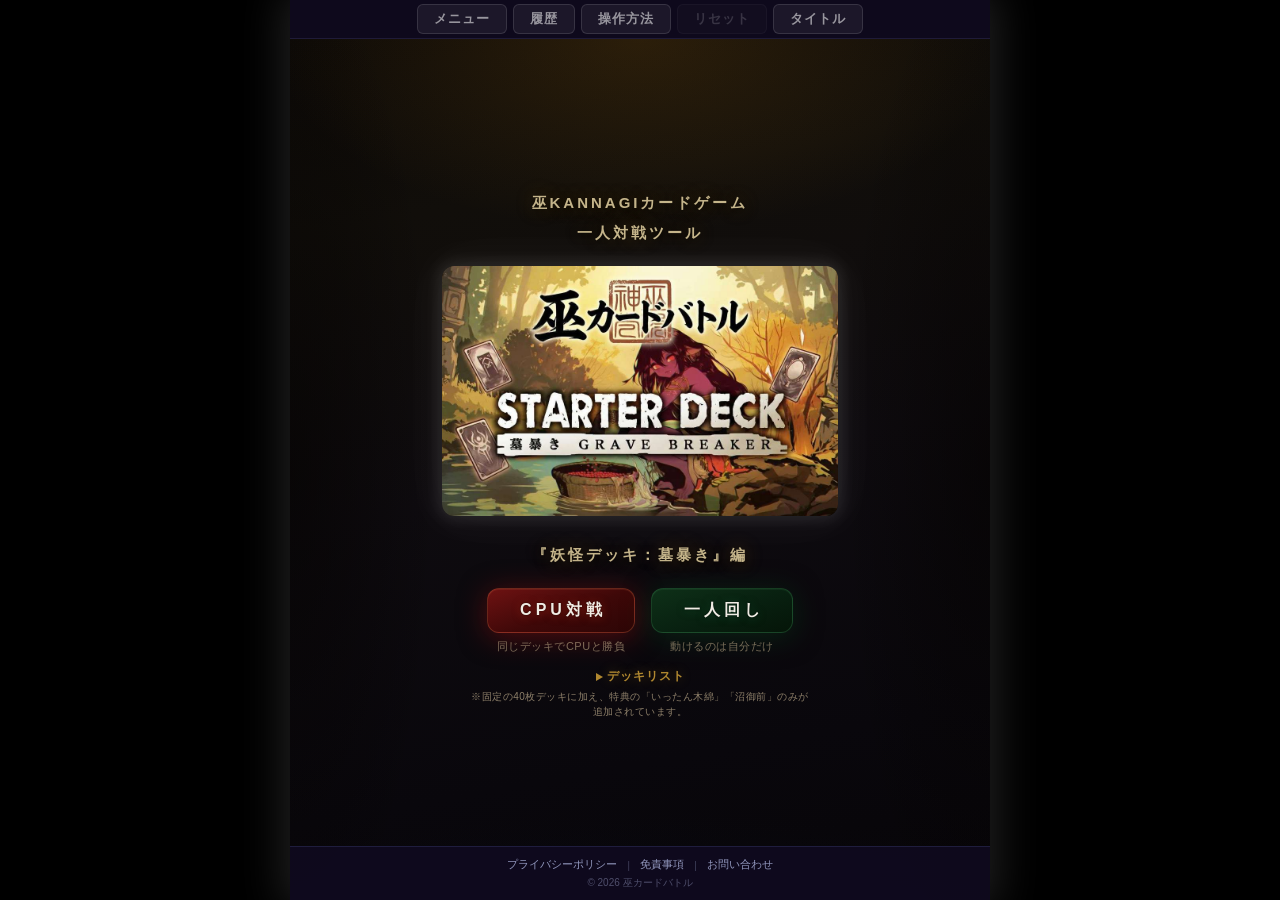
==== commit 64c3cee3: "Automated update 2026-10-14 19:22:31 +09:00" ====
--- a/index.html
+++ b/index.html
@@ -1,567 +1,567 @@
-<!DOCTYPE html>
-<html lang="ja">
-
-<head>
-  <!-- Google tag (専用タグなのでGitHubから見てる人もコピー禁止) -->
-  <script async src="https://www.googletagmanager.com/gtag/js?id=G-RFGFBHX0R3"></script>
-  <script>
-    window.dataLayer = window.dataLayer || [];
-    function gtag() { dataLayer.push(arguments); }
-    gtag('js', new Date());
-
-    gtag('config', 'G-RFGFBHX0R3');
-  </script>
-  <meta name="google-site-verification" content="YM-XxtUOnHbWTv-7_NC93-Eh-Nm8uN8EXM9fHKTF7UQ" />
-  <meta charset="UTF-8">
-  <meta name="viewport"
-    content="width=device-width, initial-scale=1.0, maximum-scale=1.0, user-scalable=no, viewport-fit=cover">
-  <title>巫カードバトル | 一人回し、一人対戦ツール</title>
-  <meta name="description" content="巫KANNAGIカードゲームの一人回し（一人対戦）用ツール。使い方が難しいカードも、コッソリ練習してマスターしちゃおう！" />
-
-  <link rel="stylesheet" href="battle.css">
-  <link rel="icon" type="image/x-icon" href="favicon/battle_favicon.ico" />
-  <!-- Windows タイル -->
-  <meta name="msapplication-TileImage" content="images/battle_icon.jpg" />
-  <meta name="msapplication-TileColor" content="#ffffff" />
-  <!-- iOS Safari（ホーム画面・ブックマーク） -->
-  <link rel="apple-touch-icon" sizes="180x180" href="images/battle_icon.png" />
-  <!-- Android Chrome / 汎用 -->
-  <link rel="icon" type="image/png" sizes="192x192" href="images/battle_icon.png" />
-  <link rel="icon" type="image/png" sizes="512x512" href="images/battle_icon.png" />
-
-  <!-- OGP -->
-  <meta property="og:title" content="巫カードバトル | 一人回し、一人対戦ツール" />
-  <meta property="og:description" content="巫KANNAGIカードゲームの一人回し（一人対戦）用ツール。使い方が難しいカードも、コッソリ練習してマスターしちゃおう！" />
-  <meta property="og:image" content="https://hanil524.github.io/kannagi_battle/images/battle_ogp.jpg" />
-  <meta property="og:url" content="https://hanil524.github.io/kannagi_battle/" />
-  <meta property="og:type" content="website" />
-  <!-- Twitter Card -->
-  <meta name="twitter:card" content="summary_large_image" />
-  <meta name="twitter:image" content="https://hanil524.github.io/kannagi_battle/images/battle_ogp.jpg" />
-</head>
-
-<body>
-
-  <div id="app">
-    <!-- ヘッダー（旧フッター） -->
-    <button class="footer-btn" id="btn-menu">メニュー</button>
-    <button class="footer-btn" id="btn-history" disabled>履歴</button>
-    <button class="footer-btn" id="btn-howto">操作方法</button>
-    <button class="footer-btn" id="btn-reset" disabled>リセット</button>
-    <button class="footer-btn" id="btn-title">タイトル</button>
-  </div>
-
-  <!-- スタート -->
-  <div id="start-overlay">
-    <div id="start-title">巫KANNAGIカードゲーム<br>一人対戦ツール</div>
-    <img id="start-deck-img" src="images/hakaabaki.jpg" alt="墓暴き">
-    <div id="start-title">『妖怪デッキ：墓暴き』編</div>
-    <div id="start-buttons-row">
-      <div class="start-btn-col">
-        <button id="start-btn">CPU対戦</button>
-        <div id="start-sub">同じデッキでCPUと勝負</div>
-      </div>
-      <div class="start-btn-col">
-        <button id="solo-btn">一人回し</button>
-        <div id="solo-sub">動けるのは自分だけ</div>
-      </div>
-    </div>
-    <a id="deck-list-link" href="#">デッキリスト</a>
-    <div id="start-note">※固定の40枚デッキに加え、特典の「いったん木綿」「沼御前」のみが<br>追加されています。</div>
-
-    <!-- デッキリスト画像ポップアップ -->
-    <div id="deck-popup-overlay" style="display:none;">
-      <div id="deck-popup">
-        <button id="deck-popup-close">&times;</button>
-        <img id="deck-popup-img" src="images/yokai-deck.jpg" alt="デッキリスト">
-      </div>
-    </div>
-
-    <!-- サイトフッター（スタート画面内なのでゲーム中は非表示） -->
-    <footer class="start-footer">
-      <nav class="start-footer-links">
-        <a href="privacy.html">プライバシーポリシー</a>
-        <span class="start-footer-sep">|</span>
-        <a href="disclaimer.html">免責事項</a>
-        <span class="start-footer-sep">|</span>
-        <a href="https://docs.google.com/forms/d/e/1FAIpQLSd8f24mL69hy2xLROsW7yi5ifoMN6DwQPSr7Msj2-q-3vd2gw/viewform"
-          target="_blank" rel="noopener noreferrer">お問い合わせ</a>
-      </nav>
-      <p class="start-footer-copy">&copy; 2026 巫カードバトル</p>
-    </footer>
-  </div>
-
-  <!-- メニューモーダル -->
-  <div id="menu-overlay" style="display:none;"></div>
-  <div id="menu-modal">
-    <div id="menu-modal-header">
-      <button id="menu-close-x">&times;</button>
-      <span>メニュー</span>
-    </div>
-    <nav id="menu-list">
-      <a class="menu-item" href="https://www.kannagi-cardgame.jp/" target="_blank" rel="noopener">巫カード公式サイト</a>
-      <a class="menu-item" href="https://www.kannagi-cardgame.jp/s-projects-side-by-side" target="_blank"
-        rel="noopener">遊び方</a>
-      <a class="menu-item" href="https://www.kannagi-cardgame.jp/%E3%82%AB%E3%83%BC%E3%83%89" target="_blank"
-        rel="noopener">商品一覧（公式カードリスト）</a>
-      <a class="menu-item" href="https://eglanz.cart.fc2.com/ca42/550/p-r-s/" target="_blank"
-        rel="noopener">妖怪デッキ「墓暴き」通販ページ</a>
-      <a class="menu-item"></a>
-      <a class="menu-item" href="https://lit.link/hanil524" target="_blank" rel="noopener">巫カード便利ツール集</a>
-      <a class="menu-item" href="https://hanil524.github.io/kannagi-cardlist/" target="_blank"
-        rel="noopener">全カードリスト＆デッキ作成</a>
-      <a class="menu-item" href="https://x.com/hanil524" target="_blank" rel="noopener">管理人：はん（X）</a>
-      <a class="menu-item"
-        href="https://docs.google.com/forms/d/e/1FAIpQLSd8f24mL69hy2xLROsW7yi5ifoMN6DwQPSr7Msj2-q-3vd2gw/viewform"
-        target="_blank" rel="noopener">不具合報告フォーム</a>
-    </nav>
-  </div>
-
-  <div id="field">
-
-    <!-- ====== 相手側 ====== -->
-    <div class="row-zone" id="opp-hand-zone">
-      <span class="zone-label">手 札</span>
-      <div id="opp-hand-cards" class="card-row"></div>
-      <span class="zone-count" id="opp-hand-count">0</span>
-    </div>
-    <div class="row-zone" id="opp-soul-zone">
-      <span class="zone-label">魂</span>
-      <div id="opp-soul-cards" class="card-row"></div>
-      <div class="soul-info-area" id="opp-soul-info">
-        <div class="season-icons">
-          <div class="season-icon" id="opp-season-spring">春</div>
-          <div class="season-icon" id="opp-season-summer">夏</div>
-          <div class="season-icon" id="opp-season-autumn">秋</div>
-          <div class="season-icon" id="opp-season-winter">冬</div>
-        </div>
-        <div class="soul-count-mini" id="opp-soul-count">0</div>
-      </div>
-    </div>
-    <!-- 相手ミッドゾーン: 除外(左端)→山札→手札公開場(右に広がる) -->
-    <div class="triple-zone" id="opp-mid-zones">
-      <div class="zone triple-sub exile-zone" id="opp-exile">
-        <span class="zone-label" style="font-size:10px;">除外</span>
-        <span class="zone-count" id="opp-exile-count">0</span>
-      </div>
-      <div class="zone triple-sub" id="opp-deck">
-        <span class="zone-label" style="font-size:10px;">山札</span>
-        <span class="zone-count" id="opp-deck-count">0</span>
-      </div>
-      <div class="zone triple-main" id="opp-open">
-        <span class="zone-label" style="font-size:10px;">手札公開場</span>
-        <div id="opp-open-cards" class="card-row"></div>
-        <span class="zone-count" id="opp-open-count">0</span>
-      </div>
-    </div>
-    <!-- 相手の場: ライフは右端 -->
-    <div class="field-row" id="opp-field-row">
-      <div class="row-zone field-zone" id="opp-field">
-        <span class="zone-label">相 手 の 場</span>
-        <div id="opp-field-cards" class="card-row field-card-row"></div>
-      </div>
-      <div class="life-area" id="opp-life-area">
-        <div class="life-label">ライフ</div>
-        <div class="life-value" id="opp-life-value">30</div>
-      </div>
-    </div>
-
-    <!-- 中央コントロール -->
-    <div id="center-area">
-      <div id="center-controls">
-        <!-- 左側＝自分（自陣側＝下寄せ） -->
-        <div class="type-btns left-btns">
-          <button class="type-btn basho-btn" id="p-basho-btn">場所</button>
-          <button class="type-btn kaii-btn" id="p-kaii-btn">怪異</button>
-          <button class="type-btn dougu-btn" id="p-dougu-btn">道具</button>
-          <button class="type-btn season-btn" id="p-season-btn">季節</button>
-        </div>
-        <div id="center-mid">
-          <div id="center-line"></div>
-          <button id="attack-btn" style="display:none;">攻撃</button>
-          <button id="end-turn-center" style="display:none;">ターン終了</button>
-        </div>
-        <!-- 右側＝相手（敵陣側＝上寄せ） -->
-        <div class="type-btns right-btns">
-          <button class="type-btn basho-btn" id="o-basho-btn">場所</button>
-          <button class="type-btn kaii-btn" id="o-kaii-btn">怪異</button>
-          <button class="type-btn dougu-btn" id="o-dougu-btn">道具</button>
-          <button class="type-btn season-btn" id="o-season-btn">季節</button>
-        </div>
-      </div>
-    </div>
-
-    <!-- 自分側 -->
-    <div class="field-row" id="player-field-row">
-      <div class="life-area" id="player-life-area">
-        <div class="life-label">ライフ</div>
-        <div class="life-value" id="player-life-value">30</div>
-      </div>
-      <div class="row-zone field-zone" id="player-field">
-        <span class="zone-label">自 分 の 場</span>
-        <div id="player-field-cards" class="card-row field-card-row"></div>
-      </div>
-    </div>
-    <div class="triple-zone" id="player-mid-zones">
-      <div class="zone triple-main" id="player-open">
-        <span class="zone-label" style="font-size:10px;">手札公開場</span>
-        <div id="player-open-cards" class="card-row"></div>
-        <span class="zone-count" id="player-open-count">0</span>
-      </div>
-      <div class="zone triple-sub" id="player-deck">
-        <span class="zone-label" style="font-size:10px;">山札</span>
-        <span class="zone-count" id="player-deck-count">0</span>
-      </div>
-      <div class="zone triple-sub exile-zone" id="player-exile">
-        <span class="zone-label" style="font-size:10px;">除外</span>
-        <span class="zone-count" id="player-exile-count">0</span>
-      </div>
-    </div>
-    <div class="row-zone" id="player-soul-zone">
-      <span class="zone-label">魂</span>
-      <div id="player-soul-cards" class="card-row"></div>
-      <div class="soul-info-area" id="player-soul-info">
-        <div class="season-icons">
-          <div class="season-icon" id="player-season-spring">春</div>
-          <div class="season-icon" id="player-season-summer">夏</div>
-          <div class="season-icon" id="player-season-autumn">秋</div>
-          <div class="season-icon" id="player-season-winter">冬</div>
-        </div>
-        <div class="soul-count-mini" id="player-soul-count">0</div>
-      </div>
-    </div>
-    <div class="row-zone" id="player-hand-zone">
-      <span class="zone-label">手 札</span>
-      <div id="player-hand-cards" class="card-row"></div>
-      <span class="zone-count" id="player-hand-count">0</span>
-    </div>
-  </div>
-
-  <!-- カード拡大プレビュー -->
-  <div id="card-preview">
-    <img id="preview-img" src="" alt="preview">
-  </div>
-
-  <!-- モーダル内カードプレビュー（最前面） -->
-  <div id="modal-preview">
-    <img id="modal-preview-img" src="" alt="modal-preview">
-  </div>
-
-  <!-- 怪異札確認中の拡大プレビュー（最前面） -->
-  <div id="kaii-preview-overlay">
-    <img id="kaii-preview-img" src="" alt="kaii-preview">
-  </div>
-
-
-  <!-- カード使用エフェクト -->
-  <div id="play-effect">
-    <img id="play-effect-img" src="" alt="play">
-  </div>
-
-  <!-- ダメージ演出 -->
-  <div id="damage-overlay" style="display:none;">
-    <span id="damage-text"></span>
-  </div>
-
-  <!-- 季節札警告（画面中央） -->
-  <div id="season-warning">
-    <span>【季節札】が場にある状態で【季節札】を出すと、<br>既にある【季節札】と上に載っているカードが全て魂になります。</span>
-  </div>
-
-  <!-- 魂不足ポップアップ -->
-  <div id="soul-shortage-msg" style="display:none;">
-    <span>使用に必要な魂が足りません。</span>
-  </div>
-
-  <!-- 季節不足ポップアップ -->
-  <div id="season-shortage-msg" style="display:none;">
-    <span>召喚に必要な季節が足りません。</span>
-  </div>
-
-  <!-- 1ターン1回制限ポップアップ -->
-  <div id="type-used-msg" style="display:none;">
-    <span id="type-used-text"></span>
-  </div>
-
-  <!-- 召喚酔いポップアップ -->
-  <div id="summon-sick-msg" style="display:none;">
-    <span>場所札は召喚したターンに攻撃することができません。</span>
-  </div>
-
-  <!-- 攻撃済みポップアップ -->
-  <div id="attack-used-msg" style="display:none;">
-    <span>攻撃は1ターンに1度までです。</span>
-  </div>
-
-  <!-- 怪異札一覧ポップアップ -->
-  <div id="kaii-popup">
-    <div id="kaii-popup-title">憑依されている怪異札</div>
-    <div id="kaii-popup-cards"></div>
-  </div>
-
-  <!-- 場所札なしポップアップ -->
-  <div id="no-basho-msg" style="display:none;">
-    <span>場に場所札がありません。</span>
-  </div>
-
-  <!-- 相手手札タッチポップアップ -->
-  <div id="opp-hand-msg" style="display:none;">
-    <span>相手の手札を勝手に触らないでください！</span>
-  </div>
-
-  <!-- 相手山札タッチポップアップ -->
-  <div id="opp-deck-msg" style="display:none;">
-    <span>相手のデッキを勝手に触らないでください！</span>
-  </div>
-
-  <!-- 相手怪異札ブロック -->
-  <div id="kaii-block-msg" style="display:none;">
-    <div id="kaii-block-text">対戦相手が憑依している怪異札は、<br>確認することができません。</div>
-  </div>
-
-  <!-- 除外カード一覧モーダル -->
-  <div id="exile-modal" style="display:none;">
-    <!-- 上部: 選択カード拡大プレビュー -->
-    <div id="exile-modal-preview-wrap">
-      <span id="exile-modal-preview-placeholder">タップしてカードを選択</span>
-      <img id="exile-modal-preview-img" src="" alt="" style="display:none;">
-    </div>
-    <div id="exile-modal-title">除外カード一覧</div>
-    <div id="exile-modal-desc"></div>
-    <div id="exile-modal-cards"></div>
-    <div id="exile-modal-empty" style="display:none;">除外されたカードはありません。</div>
-    <div id="exile-modal-buttons" style="display:none;">
-      <button id="exile-modal-confirm" disabled>決定する</button>
-      <button id="exile-modal-skip">選択しない</button>
-    </div>
-    <button class="banmen-btn" style="display:none;">盤面</button>
-  </div>
-
-  <!-- 盤面確認中の除外閲覧モーダル -->
-  <div id="exile-view-modal" style="display:none;">
-    <div id="exile-view-title">除外カード一覧</div>
-    <div id="exile-view-cards"></div>
-    <div id="exile-view-empty" style="display:none;">除外されたカードはありません。</div>
-  </div>
-
-  <!-- 効果発動オーバーレイ -->
-  <div id="effect-overlay">
-    <span id="effect-label">効果発動</span>
-    <img id="effect-card-img" src="" alt="effect">
-  </div>
-
-  <!-- 開門演出 -->
-  <div id="gate-overlay">
-    <span id="gate-text">開門</span>
-    <span id="coin-text"></span>
-  </div>
-
-  <!-- ターン告知 -->
-  <div id="turn-announce">
-    <span id="turn-announce-text"></span>
-  </div>
-
-  <!-- フィニッシュブローズーム（旧） -->
-  <div id="finish-zoom-overlay" style="display:none;">
-    <img id="finish-zoom-img" src="" alt="finish">
-  </div>
-
-  <!-- フィニッシュブロー演出 -->
-  <div id="finish-blow-overlay">
-    <div id="finish-blow-field"></div>
-  </div>
-
-  <!-- 勝敗結果 -->
-  <div id="result-overlay">
-    <span id="result-text"></span>
-    <span id="win-streak"></span>
-    <button id="retry-btn">リトライ</button>
-    <a id="result-shop-link" href="https://eglanz.cart.fc2.com/ca42/550/p-r-s/" target="_blank" rel="noopener">
-      <img id="result-shop-img" src="images/hakaabaki.jpg" alt="墓暴き">
-      <span id="result-shop-text">通販サイトはこちら！</span>
-    </a>
-  </div>
-
-  <!-- 手札超過オーバーレイ -->
-  <div id="hand-overflow-overlay" style="display:none;">
-    <span id="hand-overflow-title">手札超過</span>
-    <span id="hand-overflow-desc">手札が9枚以上の状態でターンを終了しました。<br>8枚になるまで魂に捨ててください。<br>※カードをタップで選択、または掴んで魂の上で離す。</span>
-    <div id="hand-overflow-buttons">
-      <button id="hand-overflow-confirm" disabled>決定する</button>
-      <div id="hand-overflow-remaining"></div>
-    </div>
-    <button class="banmen-btn">盤面</button>
-  </div>
-
-  <!-- カード選択フェイズオーバーレイ (上55%のみ覆う・3分割) -->
-  <div id="card-select-overlay" style="display:none;">
-    <!-- 上段: 選択中カード拡大表示 -->
-    <div id="card-select-top">
-      <span id="card-select-placeholder">タップしてカードを選択</span>
-      <img id="card-select-preview-img" src="" alt="">
-    </div>
-    <!-- 中段: タイトル + 説明 + ボタン -->
-    <div id="card-select-mid">
-      <span id="card-select-title">カード選択</span>
-      <span id="card-select-desc"></span>
-      <div id="card-select-buttons">
-        <button id="card-select-confirm" disabled>決定する</button>
-        <button id="card-select-skip">選択しない</button>
-      </div>
-    </div>
-    <button class="banmen-btn">盤面</button>
-  </div>
-
-  <!-- 零探しオーバーレイ -->
-  <div id="zero-search-overlay" style="display:none;">
-    <!-- 上部: 先後案内 -->
-    <div id="zero-search-order"></div>
-    <!-- 中部: タイトル・説明・プレビュー・ボタン -->
-    <div id="zero-search-mid">
-      <div id="zero-search-title">零探し</div>
-      <div id="zero-search-desc">手札から好きな枚数選んでキープする。<br>残りをデッキ底に送り、その枚数分ドローする。</div>
-      <div id="zero-search-preview-wrap">
-        <img id="zero-search-preview-img" src="" alt="">
-      </div>
-      <div id="zero-search-count">キープする手札を選択（任意）</div>
-      <button id="zero-search-confirm">決　定</button>
-    </div>
-    <!-- 下部: 8枚のカード -->
-    <div id="zero-search-cards"></div>
-  </div>
-
-  <!-- 相手手札除外選択モーダル -->
-  <div id="opp-hand-exile-overlay" style="display:none;">
-    <span id="opp-hand-exile-title">相手の手札を除外</span>
-    <span id="opp-hand-exile-desc"></span>
-    <div id="opp-hand-exile-cards"></div>
-    <div id="opp-hand-exile-buttons">
-      <button id="opp-hand-exile-confirm" disabled>決定する</button>
-    </div>
-    <button class="banmen-btn">盤面</button>
-  </div>
-
-  <!-- タイトル確認ポップアップ -->
-  <div id="title-confirm" style="display:none;">
-    <span id="title-confirm-title">本当にタイトルへ戻りますか？</span>
-    <div id="reset-confirm-buttons">
-      <button id="title-confirm-yes">はい</button>
-      <button id="title-confirm-no">いいえ</button>
-    </div>
-  </div>
-
-  <!-- リセット確認ポップアップ -->
-  <div id="reset-confirm" style="display:none;">
-    <span id="reset-confirm-title">対戦をやり直しますか？</span>
-    <div id="reset-confirm-buttons">
-      <button id="reset-confirm-yes">はい</button>
-      <button id="reset-confirm-no">いいえ</button>
-    </div>
-  </div>
-
-  <!-- 魂ダメージ吸収：質問ポップアップ -->
-  <div id="soul-absorb-ask" style="display:none;">
-    <img id="soul-absorb-ask-img" src="" alt="" style="display:none;">
-    <span id="soul-absorb-ask-title">ダメージを魂で受けますか？</span>
-    <div id="soul-absorb-ask-buttons">
-      <button id="soul-absorb-yes">はい</button>
-      <button id="soul-absorb-no">いいえ</button>
-    </div>
-    <button class="banmen-btn">盤面</button>
-  </div>
-
-  <!-- 魂ダメージ吸収：魂選択フェイズ -->
-  <div id="soul-absorb-select" style="display:none;">
-    <span id="soul-absorb-select-title">除外する魂を選択</span>
-    <span id="soul-absorb-select-desc"></span>
-    <div id="soul-absorb-select-buttons">
-      <button id="soul-absorb-confirm">決定する</button>
-    </div>
-    <button class="banmen-btn">盤面</button>
-  </div>
-
-  <!-- 盤面確認用フローティングボタン -->
-  <button id="banmen-floating-btn" style="display:none;">盤面</button>
-
-  <!-- ドラッグ攻撃ビーム -->
-  <svg id="drag-attack-svg"
-    style="position:fixed;top:0;left:0;width:100%;height:100%;pointer-events:none;z-index:8000;display:none;">
-    <defs>
-      <filter id="beam-glow" x="-50%" y="-50%" width="200%" height="200%">
-        <feGaussianBlur stdDeviation="4" result="blur" />
-        <feMerge>
-          <feMergeNode in="blur" />
-          <feMergeNode in="blur" />
-          <feMergeNode in="SourceGraphic" />
-        </feMerge>
-      </filter>
-      <filter id="beam-glow-ready" x="-50%" y="-50%" width="200%" height="200%">
-        <feGaussianBlur stdDeviation="6" result="blur" />
-        <feMerge>
-          <feMergeNode in="blur" />
-          <feMergeNode in="blur" />
-          <feMergeNode in="blur" />
-          <feMergeNode in="SourceGraphic" />
-        </feMerge>
-      </filter>
-    </defs>
-    <path id="beam-outer" fill="none" stroke="rgba(255,120,60,0.25)" stroke-width="12" stroke-linecap="round"
-      filter="url(#beam-glow)" />
-    <path id="beam-core" fill="none" stroke="rgba(255,180,80,0.8)" stroke-width="3" stroke-linecap="round"
-      filter="url(#beam-glow)" />
-    <circle id="beam-target" r="14" fill="none" stroke="rgba(255,180,80,0.6)" stroke-width="2" cx="0" cy="0"
-      style="display:none;" />
-  </svg>
-
-  <!-- 操作方法モーダル -->
-  <div id="howto-modal">
-    <div id="howto-modal-header">
-      <button id="howto-close-x">&times;</button>
-      <span>操作方法</span>
-    </div>
-    <div id="howto-body">
-      <p class="howto-text">4種類の札が1ターンに各1枚まで使用可能。<br>左側にあるカラーボタンで確認しよう！</p>
-      <img class="howto-gif" src="images/capture01.gif" alt="巫カードバトルの操作例1">
-      <p class="howto-text">※カラーボタンを押すと対応した札が光る。</p>
-      <hr class="howto-divider">
-      <p class="howto-text">【場所札】を選択して中央ボタンで攻撃。<br>（カードの長押しでも攻撃可能）</p>
-      <img class="howto-gif" src="images/capture02.gif" alt="巫カードバトルの操作例2">
-      <hr class="howto-divider">
-      <p class="howto-text">できないことはできないので<br>たくさん動かしてルールを覚えよう！</p>
-      <img class="howto-gif" src="images/capture03.gif" alt="巫カードバトルの操作例3">
-      <p class="howto-text">※本番は「道具札が相手ターンでも使える」ルールなので<br>慣れてきたら実際のカードで遊んでね！</p>
-      <hr class="howto-divider">
-      <p class="howto-link">『墓暴き』デッキは<a href="https://eglanz.cart.fc2.com/ca42/550/p-r-s/" target="_blank"
-          rel="noopener">通販ページ</a>から（定価1,100円）<br> </p>
-      <p class="howto-link">詳しい巫カードゲームの遊び方は<a href="https://www.kannagi-cardgame.jp/s-projects-side-by-side"
-          target="_blank" rel="noopener">公式HP</a>から<br> </p>
-    </div>
-    <div id="howto-modal-footer">
-      <button id="howto-close-btn">閉じる</button>
-    </div>
-  </div>
-
-  <!-- 行動履歴モーダル -->
-  <div id="history-modal">
-    <div id="history-modal-header">
-      <button id="history-close-x">&times;</button>
-      <span>行動履歴</span>
-    </div>
-    <div id="history-list"></div>
-    <div id="history-modal-footer">
-      <button id="history-close-btn">閉じる</button>
-    </div>
-  </div>
-  </div>
-
-  <script src="battle.js"></script>
-  <script>
-    if ('serviceWorker' in navigator) {
-      window.addEventListener('load', () => {
-        navigator.serviceWorker.register('sw.js').catch(() => { });
-      });
-    }
-  </script>
-</body>
-
+<!DOCTYPE html>
+<html lang="ja">
+
+<head>
+  <!-- Google tag (専用タグなのでGitHubから見てる人もコピー禁止) -->
+  <script async src="https://www.googletagmanager.com/gtag/js?id=G-RFGFBHX0R3"></script>
+  <script>
+    window.dataLayer = window.dataLayer || [];
+    function gtag() { dataLayer.push(arguments); }
+    gtag('js', new Date());
+
+    gtag('config', 'G-RFGFBHX0R3');
+  </script>
+  <meta name="google-site-verification" content="YM-XxtUOnHbWTv-7_NC93-Eh-Nm8uN8EXM9fHKTF7UQ" />
+  <meta charset="UTF-8">
+  <meta name="viewport"
+    content="width=device-width, initial-scale=1.0, maximum-scale=1.0, user-scalable=no, viewport-fit=cover">
+  <title>巫カードバトル | 一人回し、一人対戦ツール</title>
+  <meta name="description" content="巫KANNAGIカードゲームの一人回し（一人対戦）用ツール。使い方が難しいカードも、コッソリ練習してマスターしちゃおう！" />
+
+  <link rel="stylesheet" href="battle.css">
+  <link rel="icon" type="image/x-icon" href="favicon/battle_favicon.ico" />
+  <!-- Windows タイル -->
+  <meta name="msapplication-TileImage" content="images/battle_icon.jpg" />
+  <meta name="msapplication-TileColor" content="#ffffff" />
+  <!-- iOS Safari（ホーム画面・ブックマーク） -->
+  <link rel="apple-touch-icon" sizes="180x180" href="images/battle_icon.png" />
+  <!-- Android Chrome / 汎用 -->
+  <link rel="icon" type="image/png" sizes="192x192" href="images/battle_icon.png" />
+  <link rel="icon" type="image/png" sizes="512x512" href="images/battle_icon.png" />
+
+  <!-- OGP -->
+  <meta property="og:title" content="巫カードバトル | 一人回し、一人対戦ツール" />
+  <meta property="og:description" content="巫KANNAGIカードゲームの一人回し（一人対戦）用ツール。使い方が難しいカードも、コッソリ練習してマスターしちゃおう！" />
+  <meta property="og:image" content="https://hanil524.github.io/kannagi_battle/images/battle_ogp.jpg" />
+  <meta property="og:url" content="https://hanil524.github.io/kannagi_battle/" />
+  <meta property="og:type" content="website" />
+  <!-- Twitter Card -->
+  <meta name="twitter:card" content="summary_large_image" />
+  <meta name="twitter:image" content="https://hanil524.github.io/kannagi_battle/images/battle_ogp.jpg" />
+</head>
+
+<body>
+
+  <div id="app">
+    <!-- ヘッダー（旧フッター） -->
+    <button class="footer-btn" id="btn-menu">メニュー</button>
+    <button class="footer-btn" id="btn-history" disabled>履歴</button>
+    <button class="footer-btn" id="btn-howto">操作方法</button>
+    <button class="footer-btn" id="btn-reset" disabled>リセット</button>
+    <button class="footer-btn" id="btn-title">タイトル</button>
+  </div>
+
+  <!-- スタート -->
+  <div id="start-overlay">
+    <div id="start-title">巫KANNAGIカードゲーム<br>一人対戦ツール</div>
+    <img id="start-deck-img" src="images/hakaabaki.jpg" alt="墓暴き">
+    <div id="start-title">『妖怪デッキ：墓暴き』編</div>
+    <div id="start-buttons-row">
+      <div class="start-btn-col">
+        <button id="start-btn">CPU対戦</button>
+        <div id="start-sub">同じデッキでCPUと勝負</div>
+      </div>
+      <div class="start-btn-col">
+        <button id="solo-btn">一人回し</button>
+        <div id="solo-sub">動けるのは自分だけ</div>
+      </div>
+    </div>
+    <a id="deck-list-link" href="#">デッキリスト</a>
+    <div id="start-note">※固定の40枚デッキに加え、特典の「いったん木綿」「沼御前」のみが<br>追加されています。</div>
+
+    <!-- デッキリスト画像ポップアップ -->
+    <div id="deck-popup-overlay" style="display:none;">
+      <div id="deck-popup">
+        <button id="deck-popup-close">&times;</button>
+        <img id="deck-popup-img" src="images/yokai-deck.jpg" alt="デッキリスト">
+      </div>
+    </div>
+
+    <!-- サイトフッター（スタート画面内なのでゲーム中は非表示） -->
+    <footer class="start-footer">
+      <nav class="start-footer-links">
+        <a href="privacy.html">プライバシーポリシー</a>
+        <span class="start-footer-sep">|</span>
+        <a href="disclaimer.html">免責事項</a>
+        <span class="start-footer-sep">|</span>
+        <a href="https://docs.google.com/forms/d/e/1FAIpQLSd8f24mL69hy2xLROsW7yi5ifoMN6DwQPSr7Msj2-q-3vd2gw/viewform"
+          target="_blank" rel="noopener noreferrer">お問い合わせ</a>
+      </nav>
+      <p class="start-footer-copy">&copy; 2026 巫カードバトル</p>
+    </footer>
+  </div>
+
+  <!-- メニューモーダル -->
+  <div id="menu-overlay" style="display:none;"></div>
+  <div id="menu-modal">
+    <div id="menu-modal-header">
+      <button id="menu-close-x">&times;</button>
+      <span>メニュー</span>
+    </div>
+    <nav id="menu-list">
+      <a class="menu-item" href="https://www.kannagi-cardgame.jp/" target="_blank" rel="noopener">巫カード公式サイト</a>
+      <a class="menu-item" href="https://www.kannagi-cardgame.jp/s-projects-side-by-side" target="_blank"
+        rel="noopener">遊び方</a>
+      <a class="menu-item" href="https://www.kannagi-cardgame.jp/%E3%82%AB%E3%83%BC%E3%83%89" target="_blank"
+        rel="noopener">商品一覧（公式カードリスト）</a>
+      <a class="menu-item" href="https://eglanz.cart.fc2.com/ca42/550/p-r-s/" target="_blank"
+        rel="noopener">妖怪デッキ「墓暴き」通販ページ</a>
+      <a class="menu-item"></a>
+      <a class="menu-item" href="https://lit.link/hanil524" target="_blank" rel="noopener">巫カード便利ツール集</a>
+      <a class="menu-item" href="https://hanil524.github.io/kannagi-cardlist/" target="_blank"
+        rel="noopener">全カードリスト＆デッキ作成</a>
+      <a class="menu-item" href="https://x.com/hanil524" target="_blank" rel="noopener">管理人：はん（X）</a>
+      <a class="menu-item"
+        href="https://docs.google.com/forms/d/e/1FAIpQLSd8f24mL69hy2xLROsW7yi5ifoMN6DwQPSr7Msj2-q-3vd2gw/viewform"
+        target="_blank" rel="noopener">不具合報告フォーム</a>
+    </nav>
+  </div>
+
+  <div id="field">
+
+    <!-- ====== 相手側 ====== -->
+    <div class="row-zone" id="opp-hand-zone">
+      <span class="zone-label">手 札</span>
+      <div id="opp-hand-cards" class="card-row"></div>
+      <span class="zone-count" id="opp-hand-count">0</span>
+    </div>
+    <div class="row-zone" id="opp-soul-zone">
+      <span class="zone-label">魂</span>
+      <div id="opp-soul-cards" class="card-row"></div>
+      <div class="soul-info-area" id="opp-soul-info">
+        <div class="season-icons">
+          <div class="season-icon" id="opp-season-spring">春</div>
+          <div class="season-icon" id="opp-season-summer">夏</div>
+          <div class="season-icon" id="opp-season-autumn">秋</div>
+          <div class="season-icon" id="opp-season-winter">冬</div>
+        </div>
+        <div class="soul-count-mini" id="opp-soul-count">0</div>
+      </div>
+    </div>
+    <!-- 相手ミッドゾーン: 除外(左端)→山札→手札公開場(右に広がる) -->
+    <div class="triple-zone" id="opp-mid-zones">
+      <div class="zone triple-sub exile-zone" id="opp-exile">
+        <span class="zone-label" style="font-size:10px;">除外</span>
+        <span class="zone-count" id="opp-exile-count">0</span>
+      </div>
+      <div class="zone triple-sub" id="opp-deck">
+        <span class="zone-label" style="font-size:10px;">山札</span>
+        <span class="zone-count" id="opp-deck-count">0</span>
+      </div>
+      <div class="zone triple-main" id="opp-open">
+        <span class="zone-label" style="font-size:10px;">手札公開場</span>
+        <div id="opp-open-cards" class="card-row"></div>
+        <span class="zone-count" id="opp-open-count">0</span>
+      </div>
+    </div>
+    <!-- 相手の場: ライフは右端 -->
+    <div class="field-row" id="opp-field-row">
+      <div class="row-zone field-zone" id="opp-field">
+        <span class="zone-label">相 手 の 場</span>
+        <div id="opp-field-cards" class="card-row field-card-row"></div>
+      </div>
+      <div class="life-area" id="opp-life-area">
+        <div class="life-label">ライフ</div>
+        <div class="life-value" id="opp-life-value">30</div>
+      </div>
+    </div>
+
+    <!-- 中央コントロール -->
+    <div id="center-area">
+      <div id="center-controls">
+        <!-- 左側＝自分（自陣側＝下寄せ） -->
+        <div class="type-btns left-btns">
+          <button class="type-btn basho-btn" id="p-basho-btn">場所</button>
+          <button class="type-btn kaii-btn" id="p-kaii-btn">怪異</button>
+          <button class="type-btn dougu-btn" id="p-dougu-btn">道具</button>
+          <button class="type-btn season-btn" id="p-season-btn">季節</button>
+        </div>
+        <div id="center-mid">
+          <div id="center-line"></div>
+          <button id="attack-btn" style="display:none;">攻撃</button>
+          <button id="end-turn-center" style="display:none;">ターン終了</button>
+        </div>
+        <!-- 右側＝相手（敵陣側＝上寄せ） -->
+        <div class="type-btns right-btns">
+          <button class="type-btn basho-btn" id="o-basho-btn">場所</button>
+          <button class="type-btn kaii-btn" id="o-kaii-btn">怪異</button>
+          <button class="type-btn dougu-btn" id="o-dougu-btn">道具</button>
+          <button class="type-btn season-btn" id="o-season-btn">季節</button>
+        </div>
+      </div>
+    </div>
+
+    <!-- 自分側 -->
+    <div class="field-row" id="player-field-row">
+      <div class="life-area" id="player-life-area">
+        <div class="life-label">ライフ</div>
+        <div class="life-value" id="player-life-value">30</div>
+      </div>
+      <div class="row-zone field-zone" id="player-field">
+        <span class="zone-label">自 分 の 場</span>
+        <div id="player-field-cards" class="card-row field-card-row"></div>
+      </div>
+    </div>
+    <div class="triple-zone" id="player-mid-zones">
+      <div class="zone triple-main" id="player-open">
+        <span class="zone-label" style="font-size:10px;">手札公開場</span>
+        <div id="player-open-cards" class="card-row"></div>
+        <span class="zone-count" id="player-open-count">0</span>
+      </div>
+      <div class="zone triple-sub" id="player-deck">
+        <span class="zone-label" style="font-size:10px;">山札</span>
+        <span class="zone-count" id="player-deck-count">0</span>
+      </div>
+      <div class="zone triple-sub exile-zone" id="player-exile">
+        <span class="zone-label" style="font-size:10px;">除外</span>
+        <span class="zone-count" id="player-exile-count">0</span>
+      </div>
+    </div>
+    <div class="row-zone" id="player-soul-zone">
+      <span class="zone-label">魂</span>
+      <div id="player-soul-cards" class="card-row"></div>
+      <div class="soul-info-area" id="player-soul-info">
+        <div class="season-icons">
+          <div class="season-icon" id="player-season-spring">春</div>
+          <div class="season-icon" id="player-season-summer">夏</div>
+          <div class="season-icon" id="player-season-autumn">秋</div>
+          <div class="season-icon" id="player-season-winter">冬</div>
+        </div>
+        <div class="soul-count-mini" id="player-soul-count">0</div>
+      </div>
+    </div>
+    <div class="row-zone" id="player-hand-zone">
+      <span class="zone-label">手 札</span>
+      <div id="player-hand-cards" class="card-row"></div>
+      <span class="zone-count" id="player-hand-count">0</span>
+    </div>
+  </div>
+
+  <!-- カード拡大プレビュー -->
+  <div id="card-preview">
+    <img id="preview-img" src="" alt="preview">
+  </div>
+
+  <!-- モーダル内カードプレビュー（最前面） -->
+  <div id="modal-preview">
+    <img id="modal-preview-img" src="" alt="modal-preview">
+  </div>
+
+  <!-- 怪異札確認中の拡大プレビュー（最前面） -->
+  <div id="kaii-preview-overlay">
+    <img id="kaii-preview-img" src="" alt="kaii-preview">
+  </div>
+
+
+  <!-- カード使用エフェクト -->
+  <div id="play-effect">
+    <img id="play-effect-img" src="" alt="play">
+  </div>
+
+  <!-- ダメージ演出 -->
+  <div id="damage-overlay" style="display:none;">
+    <span id="damage-text"></span>
+  </div>
+
+  <!-- 季節札警告（画面中央） -->
+  <div id="season-warning">
+    <span>【季節札】が場にある状態で【季節札】を出すと、<br>既にある【季節札】と上に載っているカードが全て魂になります。</span>
+  </div>
+
+  <!-- 魂不足ポップアップ -->
+  <div id="soul-shortage-msg" style="display:none;">
+    <span>使用に必要な魂が足りません。</span>
+  </div>
+
+  <!-- 季節不足ポップアップ -->
+  <div id="season-shortage-msg" style="display:none;">
+    <span>召喚に必要な季節が足りません。</span>
+  </div>
+
+  <!-- 1ターン1回制限ポップアップ -->
+  <div id="type-used-msg" style="display:none;">
+    <span id="type-used-text"></span>
+  </div>
+
+  <!-- 召喚酔いポップアップ -->
+  <div id="summon-sick-msg" style="display:none;">
+    <span>場所札は召喚したターンに攻撃することができません。</span>
+  </div>
+
+  <!-- 攻撃済みポップアップ -->
+  <div id="attack-used-msg" style="display:none;">
+    <span>攻撃は1ターンに1度までです。</span>
+  </div>
+
+  <!-- 怪異札一覧ポップアップ -->
+  <div id="kaii-popup">
+    <div id="kaii-popup-title">憑依されている怪異札</div>
+    <div id="kaii-popup-cards"></div>
+  </div>
+
+  <!-- 場所札なしポップアップ -->
+  <div id="no-basho-msg" style="display:none;">
+    <span>場に場所札がありません。</span>
+  </div>
+
+  <!-- 相手手札タッチポップアップ -->
+  <div id="opp-hand-msg" style="display:none;">
+    <span>相手の手札を勝手に触らないでください！</span>
+  </div>
+
+  <!-- 相手山札タッチポップアップ -->
+  <div id="opp-deck-msg" style="display:none;">
+    <span>相手のデッキを勝手に触らないでください！</span>
+  </div>
+
+  <!-- 相手怪異札ブロック -->
+  <div id="kaii-block-msg" style="display:none;">
+    <div id="kaii-block-text">対戦相手が憑依している怪異札は、<br>確認することができません。</div>
+  </div>
+
+  <!-- 除外カード一覧モーダル -->
+  <div id="exile-modal" style="display:none;">
+    <!-- 上部: 選択カード拡大プレビュー -->
+    <div id="exile-modal-preview-wrap">
+      <span id="exile-modal-preview-placeholder">タップしてカードを選択</span>
+      <img id="exile-modal-preview-img" src="" alt="" style="display:none;">
+    </div>
+    <div id="exile-modal-title">除外カード一覧</div>
+    <div id="exile-modal-desc"></div>
+    <div id="exile-modal-cards"></div>
+    <div id="exile-modal-empty" style="display:none;">除外されたカードはありません。</div>
+    <div id="exile-modal-buttons" style="display:none;">
+      <button id="exile-modal-confirm" disabled>決定する</button>
+      <button id="exile-modal-skip">選択しない</button>
+    </div>
+    <button class="banmen-btn" style="display:none;">盤面</button>
+  </div>
+
+  <!-- 盤面確認中の除外閲覧モーダル -->
+  <div id="exile-view-modal" style="display:none;">
+    <div id="exile-view-title">除外カード一覧</div>
+    <div id="exile-view-cards"></div>
+    <div id="exile-view-empty" style="display:none;">除外されたカードはありません。</div>
+  </div>
+
+  <!-- 効果発動オーバーレイ -->
+  <div id="effect-overlay">
+    <span id="effect-label">効果発動</span>
+    <img id="effect-card-img" src="" alt="effect">
+  </div>
+
+  <!-- 開門演出 -->
+  <div id="gate-overlay">
+    <span id="gate-text">開門</span>
+    <span id="coin-text"></span>
+  </div>
+
+  <!-- ターン告知 -->
+  <div id="turn-announce">
+    <span id="turn-announce-text"></span>
+  </div>
+
+  <!-- フィニッシュブローズーム（旧） -->
+  <div id="finish-zoom-overlay" style="display:none;">
+    <img id="finish-zoom-img" src="" alt="finish">
+  </div>
+
+  <!-- フィニッシュブロー演出 -->
+  <div id="finish-blow-overlay">
+    <div id="finish-blow-field"></div>
+  </div>
+
+  <!-- 勝敗結果 -->
+  <div id="result-overlay">
+    <span id="result-text"></span>
+    <span id="win-streak"></span>
+    <button id="retry-btn">リトライ</button>
+    <a id="result-shop-link" href="https://eglanz.cart.fc2.com/ca42/550/p-r-s/" target="_blank" rel="noopener">
+      <img id="result-shop-img" src="images/hakaabaki.jpg" alt="墓暴き">
+      <span id="result-shop-text">通販サイトはこちら！</span>
+    </a>
+  </div>
+
+  <!-- 手札超過オーバーレイ -->
+  <div id="hand-overflow-overlay" style="display:none;">
+    <span id="hand-overflow-title">手札超過</span>
+    <span id="hand-overflow-desc">手札が9枚以上の状態でターンを終了しました。<br>8枚になるまで魂に捨ててください。<br>※カードをタップで選択、または掴んで魂の上で離す。</span>
+    <div id="hand-overflow-buttons">
+      <button id="hand-overflow-confirm" disabled>決定する</button>
+      <div id="hand-overflow-remaining"></div>
+    </div>
+    <button class="banmen-btn">盤面</button>
+  </div>
+
+  <!-- カード選択フェイズオーバーレイ (上55%のみ覆う・3分割) -->
+  <div id="card-select-overlay" style="display:none;">
+    <!-- 上段: 選択中カード拡大表示 -->
+    <div id="card-select-top">
+      <span id="card-select-placeholder">タップしてカードを選択</span>
+      <img id="card-select-preview-img" src="" alt="">
+    </div>
+    <!-- 中段: タイトル + 説明 + ボタン -->
+    <div id="card-select-mid">
+      <span id="card-select-title">カード選択</span>
+      <span id="card-select-desc"></span>
+      <div id="card-select-buttons">
+        <button id="card-select-confirm" disabled>決定する</button>
+        <button id="card-select-skip">選択しない</button>
+      </div>
+    </div>
+    <button class="banmen-btn">盤面</button>
+  </div>
+
+  <!-- 零探しオーバーレイ -->
+  <div id="zero-search-overlay" style="display:none;">
+    <!-- 上部: 先後案内 -->
+    <div id="zero-search-order"></div>
+    <!-- 中部: タイトル・説明・プレビュー・ボタン -->
+    <div id="zero-search-mid">
+      <div id="zero-search-title">零探し</div>
+      <div id="zero-search-desc">手札から好きな枚数選んでキープする。<br>残りをデッキ底に送り、その枚数分ドローする。</div>
+      <div id="zero-search-preview-wrap">
+        <img id="zero-search-preview-img" src="" alt="">
+      </div>
+      <div id="zero-search-count">キープする手札を選択（任意）</div>
+      <button id="zero-search-confirm">決　定</button>
+    </div>
+    <!-- 下部: 8枚のカード -->
+    <div id="zero-search-cards"></div>
+  </div>
+
+  <!-- 相手手札除外選択モーダル -->
+  <div id="opp-hand-exile-overlay" style="display:none;">
+    <span id="opp-hand-exile-title">相手の手札を除外</span>
+    <span id="opp-hand-exile-desc"></span>
+    <div id="opp-hand-exile-cards"></div>
+    <div id="opp-hand-exile-buttons">
+      <button id="opp-hand-exile-confirm" disabled>決定する</button>
+    </div>
+    <button class="banmen-btn">盤面</button>
+  </div>
+
+  <!-- タイトル確認ポップアップ -->
+  <div id="title-confirm" style="display:none;">
+    <span id="title-confirm-title">本当にタイトルへ戻りますか？</span>
+    <div id="reset-confirm-buttons">
+      <button id="title-confirm-yes">はい</button>
+      <button id="title-confirm-no">いいえ</button>
+    </div>
+  </div>
+
+  <!-- リセット確認ポップアップ -->
+  <div id="reset-confirm" style="display:none;">
+    <span id="reset-confirm-title">対戦をやり直しますか？</span>
+    <div id="reset-confirm-buttons">
+      <button id="reset-confirm-yes">はい</button>
+      <button id="reset-confirm-no">いいえ</button>
+    </div>
+  </div>
+
+  <!-- 魂ダメージ吸収：質問ポップアップ -->
+  <div id="soul-absorb-ask" style="display:none;">
+    <img id="soul-absorb-ask-img" src="" alt="" style="display:none;">
+    <span id="soul-absorb-ask-title">ダメージを魂で受けますか？</span>
+    <div id="soul-absorb-ask-buttons">
+      <button id="soul-absorb-yes">はい</button>
+      <button id="soul-absorb-no">いいえ</button>
+    </div>
+    <button class="banmen-btn">盤面</button>
+  </div>
+
+  <!-- 魂ダメージ吸収：魂選択フェイズ -->
+  <div id="soul-absorb-select" style="display:none;">
+    <span id="soul-absorb-select-title">除外する魂を選択</span>
+    <span id="soul-absorb-select-desc"></span>
+    <div id="soul-absorb-select-buttons">
+      <button id="soul-absorb-confirm">決定する</button>
+    </div>
+    <button class="banmen-btn">盤面</button>
+  </div>
+
+  <!-- 盤面確認用フローティングボタン -->
+  <button id="banmen-floating-btn" style="display:none;">盤面</button>
+
+  <!-- ドラッグ攻撃ビーム -->
+  <svg id="drag-attack-svg"
+    style="position:fixed;top:0;left:0;width:100%;height:100%;pointer-events:none;z-index:8000;display:none;">
+    <defs>
+      <filter id="beam-glow" x="-50%" y="-50%" width="200%" height="200%">
+        <feGaussianBlur stdDeviation="4" result="blur" />
+        <feMerge>
+          <feMergeNode in="blur" />
+          <feMergeNode in="blur" />
+          <feMergeNode in="SourceGraphic" />
+        </feMerge>
+      </filter>
+      <filter id="beam-glow-ready" x="-50%" y="-50%" width="200%" height="200%">
+        <feGaussianBlur stdDeviation="6" result="blur" />
+        <feMerge>
+          <feMergeNode in="blur" />
+          <feMergeNode in="blur" />
+          <feMergeNode in="blur" />
+          <feMergeNode in="SourceGraphic" />
+        </feMerge>
+      </filter>
+    </defs>
+    <path id="beam-outer" fill="none" stroke="rgba(255,120,60,0.25)" stroke-width="12" stroke-linecap="round"
+      filter="url(#beam-glow)" />
+    <path id="beam-core" fill="none" stroke="rgba(255,180,80,0.8)" stroke-width="3" stroke-linecap="round"
+      filter="url(#beam-glow)" />
+    <circle id="beam-target" r="14" fill="none" stroke="rgba(255,180,80,0.6)" stroke-width="2" cx="0" cy="0"
+      style="display:none;" />
+  </svg>
+
+  <!-- 操作方法モーダル -->
+  <div id="howto-modal">
+    <div id="howto-modal-header">
+      <button id="howto-close-x">&times;</button>
+      <span>操作方法</span>
+    </div>
+    <div id="howto-body">
+      <p class="howto-text">4種類の札が1ターンに各1枚まで使用可能。<br>左側にあるカラーボタンで確認しよう！</p>
+      <img class="howto-gif" src="images/capture01.gif" alt="巫カードバトルの操作例1">
+      <p class="howto-text">※カラーボタンを押すと対応した札が光る。</p>
+      <hr class="howto-divider">
+      <p class="howto-text">【場所札】を選択して中央ボタンで攻撃。<br>（カードの長押しでも攻撃可能）</p>
+      <img class="howto-gif" src="images/capture02.gif" alt="巫カードバトルの操作例2">
+      <hr class="howto-divider">
+      <p class="howto-text">できないことはできないので<br>たくさん動かしてルールを覚えよう！</p>
+      <img class="howto-gif" src="images/capture03.gif" alt="巫カードバトルの操作例3">
+      <p class="howto-text">※本番は「道具札が相手ターンでも使える」ルールなので<br>慣れてきたら実際のカードで遊んでね！</p>
+      <hr class="howto-divider">
+      <p class="howto-link">『墓暴き』デッキは<a href="https://eglanz.cart.fc2.com/ca42/550/p-r-s/" target="_blank"
+          rel="noopener">通販ページ</a>から（定価1,100円）<br> </p>
+      <p class="howto-link">詳しい巫カードゲームの遊び方は<a href="https://www.kannagi-cardgame.jp/s-projects-side-by-side"
+          target="_blank" rel="noopener">公式HP</a>から<br> </p>
+    </div>
+    <div id="howto-modal-footer">
+      <button id="howto-close-btn">閉じる</button>
+    </div>
+  </div>
+
+  <!-- 行動履歴モーダル -->
+  <div id="history-modal">
+    <div id="history-modal-header">
+      <button id="history-close-x">&times;</button>
+      <span>行動履歴</span>
+    </div>
+    <div id="history-list"></div>
+    <div id="history-modal-footer">
+      <button id="history-close-btn">閉じる</button>
+    </div>
+  </div>
+  </div>
+
+  <script src="battle.js"></script>
+  <script>
+    if ('serviceWorker' in navigator) {
+      window.addEventListener('load', () => {
+        navigator.serviceWorker.register('sw.js').catch(() => { });
+      });
+    }
+  </script>
+</body>
+
 </html>
--- a/battle.css
+++ b/battle.css
@@ -2145,7 +2145,8 @@
   justify-content: center;
   z-index: 500;
   gap: 0;
-  padding: 24px 20px;
+  padding: 24px 20px 56px;
+  /* padding-bottom: フッター高さ分を確保し、コンテンツの視覚的中心を維持 */
 }
 
 /* 中身だけ非表示 → readyで表示（背景は常に不透明で戦闘場を隠す） */
@@ -2175,9 +2176,9 @@
   object-fit: contain;
   border-radius: 12px;
   box-shadow:
-    0 8px 48px rgba(0, 0, 0, 0.92),
-    0 0 70px rgba(130, 70, 8, 0.18),
-    0 0 130px rgba(80, 15, 5, 0.12);
+    0 0 15px 4px rgba(255, 255, 255, 0.09),
+    0 0 40px 10px rgba(255, 255, 255, 0.04),
+    0 0 70px 20px rgba(255, 255, 255, 0.02);
   margin-bottom: 24px;
 }
 
@@ -2212,6 +2213,11 @@
   margin-bottom: 6px;
 }
 
+#start-btn:hover {
+  transform: translateY(-3px);
+  box-shadow: 0 8px 32px rgba(140, 15, 15, 0.7), inset 0 1px 0 rgba(240, 140, 100, 0.15);
+}
+
 #start-btn:active {
   background: linear-gradient(160deg, #7e1818 0%, #4e0e0e 55%, #3a0a0a 100%);
   transform: scale(0.97);
@@ -2239,6 +2245,11 @@
   transition: transform 0.1s ease;
   box-shadow: 0 4px 28px rgba(8, 60, 25, 0.5), inset 0 1px 0 rgba(100, 200, 130, 0.08);
   margin-bottom: 6px;
+}
+
+#solo-btn:hover {
+  transform: translateY(-3px);
+  box-shadow: 0 8px 32px rgba(8, 60, 25, 0.65), inset 0 1px 0 rgba(100, 200, 130, 0.12);
 }
 
 #solo-btn:active {
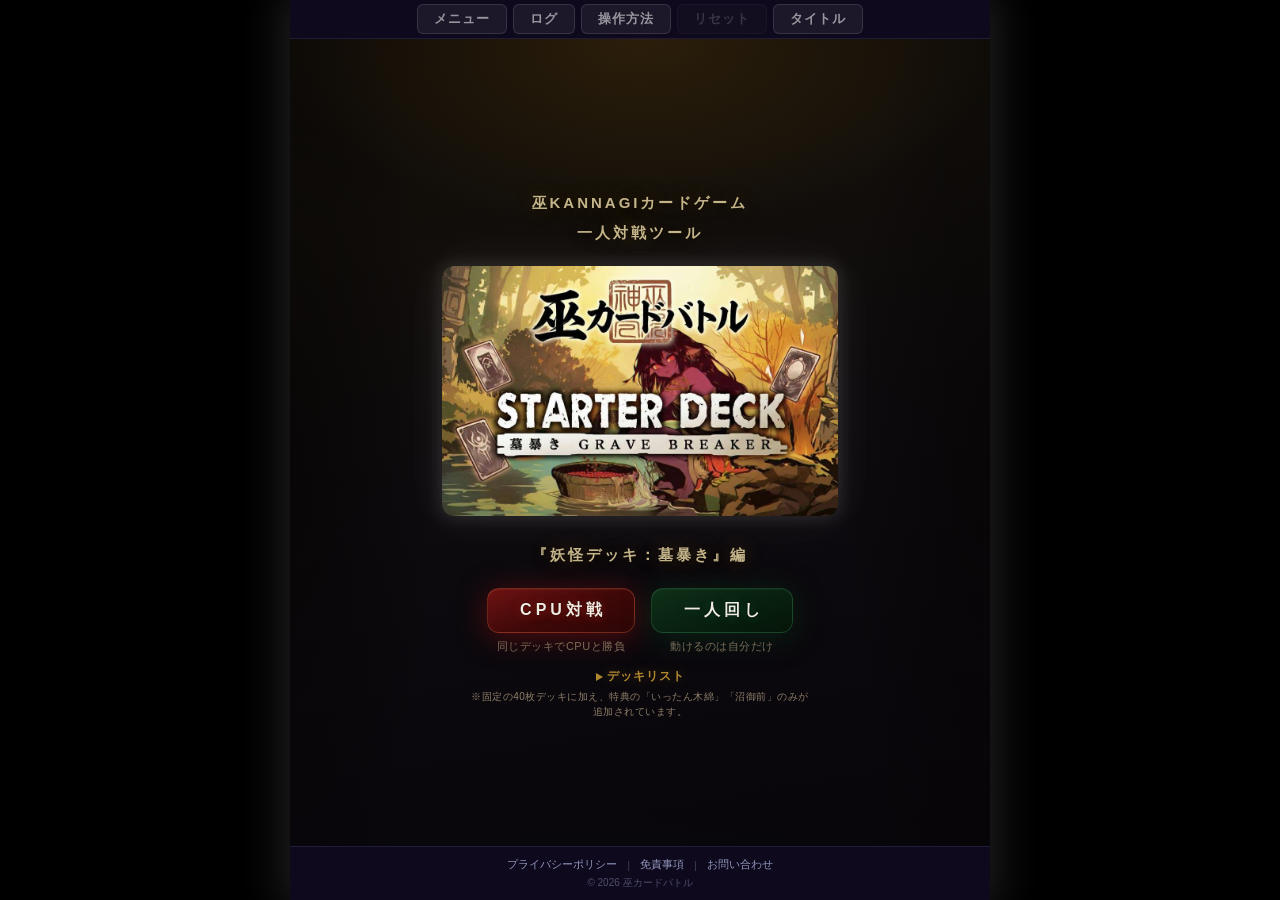
==== commit be4367fd: "Automated update 2026-10-15 08:06:20 +09:00" ====
--- a/index.html
+++ b/index.html
@@ -45,7 +45,7 @@
   <div id="app">
     <!-- ヘッダー（旧フッター） -->
     <button class="footer-btn" id="btn-menu">メニュー</button>
-    <button class="footer-btn" id="btn-history" disabled>履歴</button>
+    <button class="footer-btn" id="btn-history" disabled>ログ</button>
     <button class="footer-btn" id="btn-howto">操作方法</button>
     <button class="footer-btn" id="btn-reset" disabled>リセット</button>
     <button class="footer-btn" id="btn-title">タイトル</button>
@@ -68,14 +68,6 @@
     </div>
     <a id="deck-list-link" href="#">デッキリスト</a>
     <div id="start-note">※固定の40枚デッキに加え、特典の「いったん木綿」「沼御前」のみが<br>追加されています。</div>
-
-    <!-- デッキリスト画像ポップアップ -->
-    <div id="deck-popup-overlay" style="display:none;">
-      <div id="deck-popup">
-        <button id="deck-popup-close">&times;</button>
-        <img id="deck-popup-img" src="images/yokai-deck.jpg" alt="デッキリスト">
-      </div>
-    </div>
 
     <!-- サイトフッター（スタート画面内なのでゲーム中は非表示） -->
     <footer class="start-footer">
@@ -89,6 +81,14 @@
       </nav>
       <p class="start-footer-copy">&copy; 2026 巫カードバトル</p>
     </footer>
+  </div>
+
+  <!-- タイトル画面と対戦中で共用するデッキリスト画像ポップアップ -->
+  <div id="deck-popup-overlay" style="display:none;">
+    <div id="deck-popup">
+      <button id="deck-popup-close">&times;</button>
+      <img id="deck-popup-img" src="images/yokai-deck.jpg" alt="デッキリスト">
+    </div>
   </div>
 
   <!-- メニューモーダル -->
@@ -157,7 +157,7 @@
     <!-- 相手の場: ライフは右端 -->
     <div class="field-row" id="opp-field-row">
       <div class="row-zone field-zone" id="opp-field">
-        <span class="zone-label">相 手 の 場</span>
+        <span class="zone-label">場</span>
         <div id="opp-field-cards" class="card-row field-card-row"></div>
       </div>
       <div class="life-area" id="opp-life-area">
@@ -168,6 +168,7 @@
 
     <!-- 中央コントロール -->
     <div id="center-area">
+      <div id="end-turn-aura" aria-hidden="true"></div>
       <div id="center-controls">
         <!-- 左側＝自分（自陣側＝下寄せ） -->
         <div class="type-btns left-btns">
@@ -179,7 +180,7 @@
         <div id="center-mid">
           <div id="center-line"></div>
           <button id="attack-btn" style="display:none;">攻撃</button>
-          <button id="end-turn-center" style="display:none;">ターン終了</button>
+          <button id="end-turn-center" style="display:none;">ターンエンド</button>
         </div>
         <!-- 右側＝相手（敵陣側＝上寄せ） -->
         <div class="type-btns right-btns">
@@ -198,7 +199,7 @@
         <div class="life-value" id="player-life-value">30</div>
       </div>
       <div class="row-zone field-zone" id="player-field">
-        <span class="zone-label">自 分 の 場</span>
+        <span class="zone-label">場</span>
         <div id="player-field-cards" class="card-row field-card-row"></div>
       </div>
     </div>
@@ -521,14 +522,14 @@
     </div>
     <div id="howto-body">
       <p class="howto-text">4種類の札が1ターンに各1枚まで使用可能。<br>左側にあるカラーボタンで確認しよう！</p>
-      <img class="howto-gif" src="images/capture01.gif" alt="巫カードバトルの操作例1">
+      <img class="howto-gif" data-src="images/capture01.gif" width="538" height="490" alt="巫カードバトルの操作例1">
       <p class="howto-text">※カラーボタンを押すと対応した札が光る。</p>
       <hr class="howto-divider">
       <p class="howto-text">【場所札】を選択して中央ボタンで攻撃。<br>（カードの長押しでも攻撃可能）</p>
-      <img class="howto-gif" src="images/capture02.gif" alt="巫カードバトルの操作例2">
+      <img class="howto-gif" data-src="images/capture02.gif" width="538" height="490" alt="巫カードバトルの操作例2">
       <hr class="howto-divider">
       <p class="howto-text">できないことはできないので<br>たくさん動かしてルールを覚えよう！</p>
-      <img class="howto-gif" src="images/capture03.gif" alt="巫カードバトルの操作例3">
+      <img class="howto-gif" data-src="images/capture03.gif" width="538" height="490" alt="巫カードバトルの操作例3">
       <p class="howto-text">※本番は「道具札が相手ターンでも使える」ルールなので<br>慣れてきたら実際のカードで遊んでね！</p>
       <hr class="howto-divider">
       <p class="howto-link">『墓暴き』デッキは<a href="https://eglanz.cart.fc2.com/ca42/550/p-r-s/" target="_blank"
@@ -541,11 +542,11 @@
     </div>
   </div>
 
-  <!-- 行動履歴モーダル -->
+  <!-- 行動ログモーダル -->
   <div id="history-modal">
     <div id="history-modal-header">
       <button id="history-close-x">&times;</button>
-      <span>行動履歴</span>
+      <span>行動ログ</span>
     </div>
     <div id="history-list"></div>
     <div id="history-modal-footer">
@@ -564,4 +565,4 @@
   </script>
 </body>
 
-</html>+</html>
--- a/battle.css
+++ b/battle.css
@@ -200,31 +200,35 @@
   line-height: 1.2;
   letter-spacing: 0;
   white-space: nowrap;
+  box-shadow: inset 0 1px 0 rgba(255, 255, 255, 0.24), inset 0 -1px 0 rgba(0, 0, 0, 0.22);
+  text-shadow: 0 1px 0 rgba(0, 0, 0, 0.16);
 }
 
 .type-btn.basho-btn {
-  background: #c44;
+  background: linear-gradient(180deg, #b94a45, #963430);
+  color: #fff0ed;
+}
+
+.type-btn.kaii-btn {
+  background: linear-gradient(180deg, #9953c8, #7437a0);
+  color: #f6efff;
+}
+
+.type-btn.dougu-btn {
+  background: linear-gradient(180deg, #f0eeeb, #d3d1cf);
   color: #111;
 }
 
-.type-btn.kaii-btn {
-  background: #a050e0;
-  color: #111;
-}
-
-.type-btn.dougu-btn {
-  background: #ddd;
-  color: #111;
-}
-
 .type-btn.season-btn {
-  background: #dda020;
+  background: linear-gradient(180deg, #e8b74a, #cc912b);
   color: #111;
 }
 
 .type-btn.used {
   background: #555 !important;
   color: #888 !important;
+  box-shadow: inset 0 1px 0 rgba(255, 255, 255, 0.08), inset 0 -1px 0 rgba(0, 0, 0, 0.16);
+  text-shadow: none;
 }
 
 #center-mid {
@@ -251,7 +255,7 @@
 #attack-btn {
   position: relative;
   z-index: 600;
-  background: linear-gradient(135deg, #8b1a1a, #5c1010);
+  background: linear-gradient(180deg, #982b2b 0%, #781a1a 45%, #5c1010 100%);
   color: #ffd4d4;
   border: 1px solid rgba(255, 100, 100, 0.4);
   padding: 4px 18px;
@@ -262,6 +266,8 @@
   cursor: pointer;
   white-space: nowrap;
   max-width: 100%;
+  box-shadow: inset 0 1px 0 rgba(255, 215, 205, 0.22), inset 0 -1px 0 rgba(20, 0, 0, 0.42);
+  text-shadow: 0 1px 0 rgba(0, 0, 0, 0.28);
 }
 
 #attack-btn:active {
@@ -285,7 +291,35 @@
   max-width: 100%;
 }
 
-#end-turn-center:active {
+/* ボタン本体の外で光を描き、中央の overflow:hidden に切られないようにする。 */
+#end-turn-aura {
+  position: absolute;
+  z-index: 0;
+  display: none;
+  border-radius: 4px;
+  pointer-events: none;
+  box-shadow: 0 0 8px 3px rgba(165, 210, 255, 0.8), 0 0 20px 7px rgba(90, 155, 245, 0.55);
+  opacity: 0.75;
+}
+
+#end-turn-aura.active {
+  display: block;
+  animation: turnEndAura 2.6s ease-in-out infinite;
+}
+
+@keyframes turnEndAura {
+  0%, 100% { opacity: 0.4; }
+  50% { opacity: 1; }
+}
+
+@media (prefers-reduced-motion: reduce) {
+  #end-turn-aura.active {
+    animation: none;
+  }
+}
+
+#end-turn-center:active,
+#center-area:has(#end-turn-center:active) #end-turn-aura {
   transform: scale(0.95);
 }
 
@@ -761,8 +795,55 @@
   transform: translateY(-3px);
 }
 
+/* 持ち上がった自分の手札だけ、カード列と枠の外まで表示する。 */
+:is(#player-hand-cards, #player-open-cards):has(> .in-hand:is(.glow, .overflow-selected)) > .in-hand:not(:hover):not(.glow):not(.overflow-selected) {
+  clip-path: var(--hand-rest-clip, none);
+}
+
+:is(#player-hand-zone, #player-open):has(.in-hand:is(.glow, .overflow-selected)) {
+  overflow: visible;
+  min-width: 0;
+  min-height: 0;
+  z-index: 2;
+}
+
+:is(#player-hand-cards, #player-open-cards):has(.in-hand:is(.glow, .overflow-selected)) {
+  overflow: visible;
+  min-width: 0;
+  min-height: 0;
+}
+
+#player-mid-zones:has(#player-open .in-hand:is(.glow, .overflow-selected)) {
+  overflow: visible;
+  min-width: 0;
+  min-height: 0;
+}
+
 /* ===== PC マウスオーバー（タッチデバイスには影響しない） ===== */
 @media (hover: hover) and (pointer: fine) {
+  :is(#player-hand-cards, #player-open-cards):has(> .in-hand:hover) > .in-hand:not(:hover):not(.glow):not(.overflow-selected) {
+    clip-path: var(--hand-rest-clip, none);
+  }
+
+  :is(#player-hand-zone, #player-open):has(.in-hand:hover) {
+    overflow: visible;
+    min-width: 0;
+    min-height: 0;
+    z-index: 2;
+  }
+
+  :is(#player-hand-cards, #player-open-cards):has(.in-hand:hover) {
+    overflow: visible;
+    min-width: 0;
+    min-height: 0;
+  }
+
+  #player-mid-zones:has(#player-open .in-hand:hover) {
+    overflow: visible;
+    min-width: 0;
+    min-height: 0;
+  }
+
   .battle-card:hover {
     transform: translateY(-4px);
     transition: transform 0.12s ease;
@@ -1954,7 +2035,7 @@
 .battle-card.overflow-selected {
   border: 2px solid rgba(255, 200, 50, 0.8) !important;
   box-shadow: 0 0 10px 3px rgba(255, 200, 50, 0.5), 0 0 20px 6px rgba(255, 200, 50, 0.2) !important;
-  transform: translateY(-6px);
+  transform: translateY(-4px);
   opacity: 0.7;
 }
 
@@ -4238,6 +4319,7 @@
 
 .howto-gif {
   width: 90%;
+  height: auto;
   max-width: 340px;
   border-radius: 8px;
   border: 1px solid rgba(80, 100, 160, 0.3);
@@ -4725,6 +4807,13 @@
 }
 
 /* 零探し 初期8枚：下からフェードインで同時登場 */
+#zero-search-overlay.zs-loading :is(#zero-search-preview-wrap, #zero-search-count, #zero-search-confirm, #zero-search-cards) {
+  visibility: hidden;
+}
+#zero-search-overlay.zs-loading .battle-card.zs-initial {
+  animation: none;
+}
+
 @keyframes zsCardAppear {
   from { opacity: 0; transform: translateY(18px); }
   to   { opacity: 1; transform: translateY(0); }
@@ -5019,4 +5108,74 @@
   color: rgba(200, 210, 255, 0.35);
   font-size: 10px;
   margin: 4px 0 0;
-}+}
+
+/* 高さが足りない画面だけ、場の札が手札・魂の領域を押し潰さないようにする。 */
+@media (max-height: 500px) {
+  #field {
+    min-height: 0;
+    grid-template-rows: minmax(0, 0.8fr) minmax(0, 1.2fr) minmax(0, 0.9fr) minmax(0, 2.3fr) auto minmax(0, 2.3fr) minmax(0, 1.2fr) minmax(0, 1.2fr) minmax(0, 1.3fr);
+  }
+
+  .field-row, .row-zone, .triple-zone {
+    min-height: 0;
+  }
+
+  .battle-card.on-field {
+    width: clamp(22px, 7dvh, 36px);
+  }
+
+  .field-group.has-season .basho-slot {
+    margin-top: calc(clamp(22px, 7dvh, 36px) * -1.08);
+  }
+
+  .field-group .kaii-row {
+    margin-top: calc(-2.8dvh);
+  }
+
+  .battle-card.kaii-attached {
+    width: clamp(10px, 3dvh, 16px);
+  }
+
+  .kaii-row .battle-card.kaii-attached:not(:first-child) {
+    margin-left: calc(-1.8dvh);
+  }
+
+  #start-overlay {
+    justify-content: flex-start;
+    overflow-y: auto;
+    padding: 8px 20px;
+  }
+
+  #start-overlay > * {
+    flex-shrink: 0;
+  }
+
+  #start-title {
+    font-size: 13px;
+    line-height: 1.5;
+    margin-bottom: 8px;
+  }
+
+  #start-deck-img {
+    max-height: 22dvh;
+    margin-bottom: 8px;
+  }
+
+  #start-buttons-row {
+    margin-bottom: 6px;
+  }
+
+  #start-btn, #solo-btn {
+    padding: 6px 20px;
+    font-size: 14px;
+    letter-spacing: 2px;
+    text-indent: 2px;
+  }
+
+  .start-footer {
+    position: static;
+    align-self: stretch;
+    margin-top: 12px;
+  }
+}
